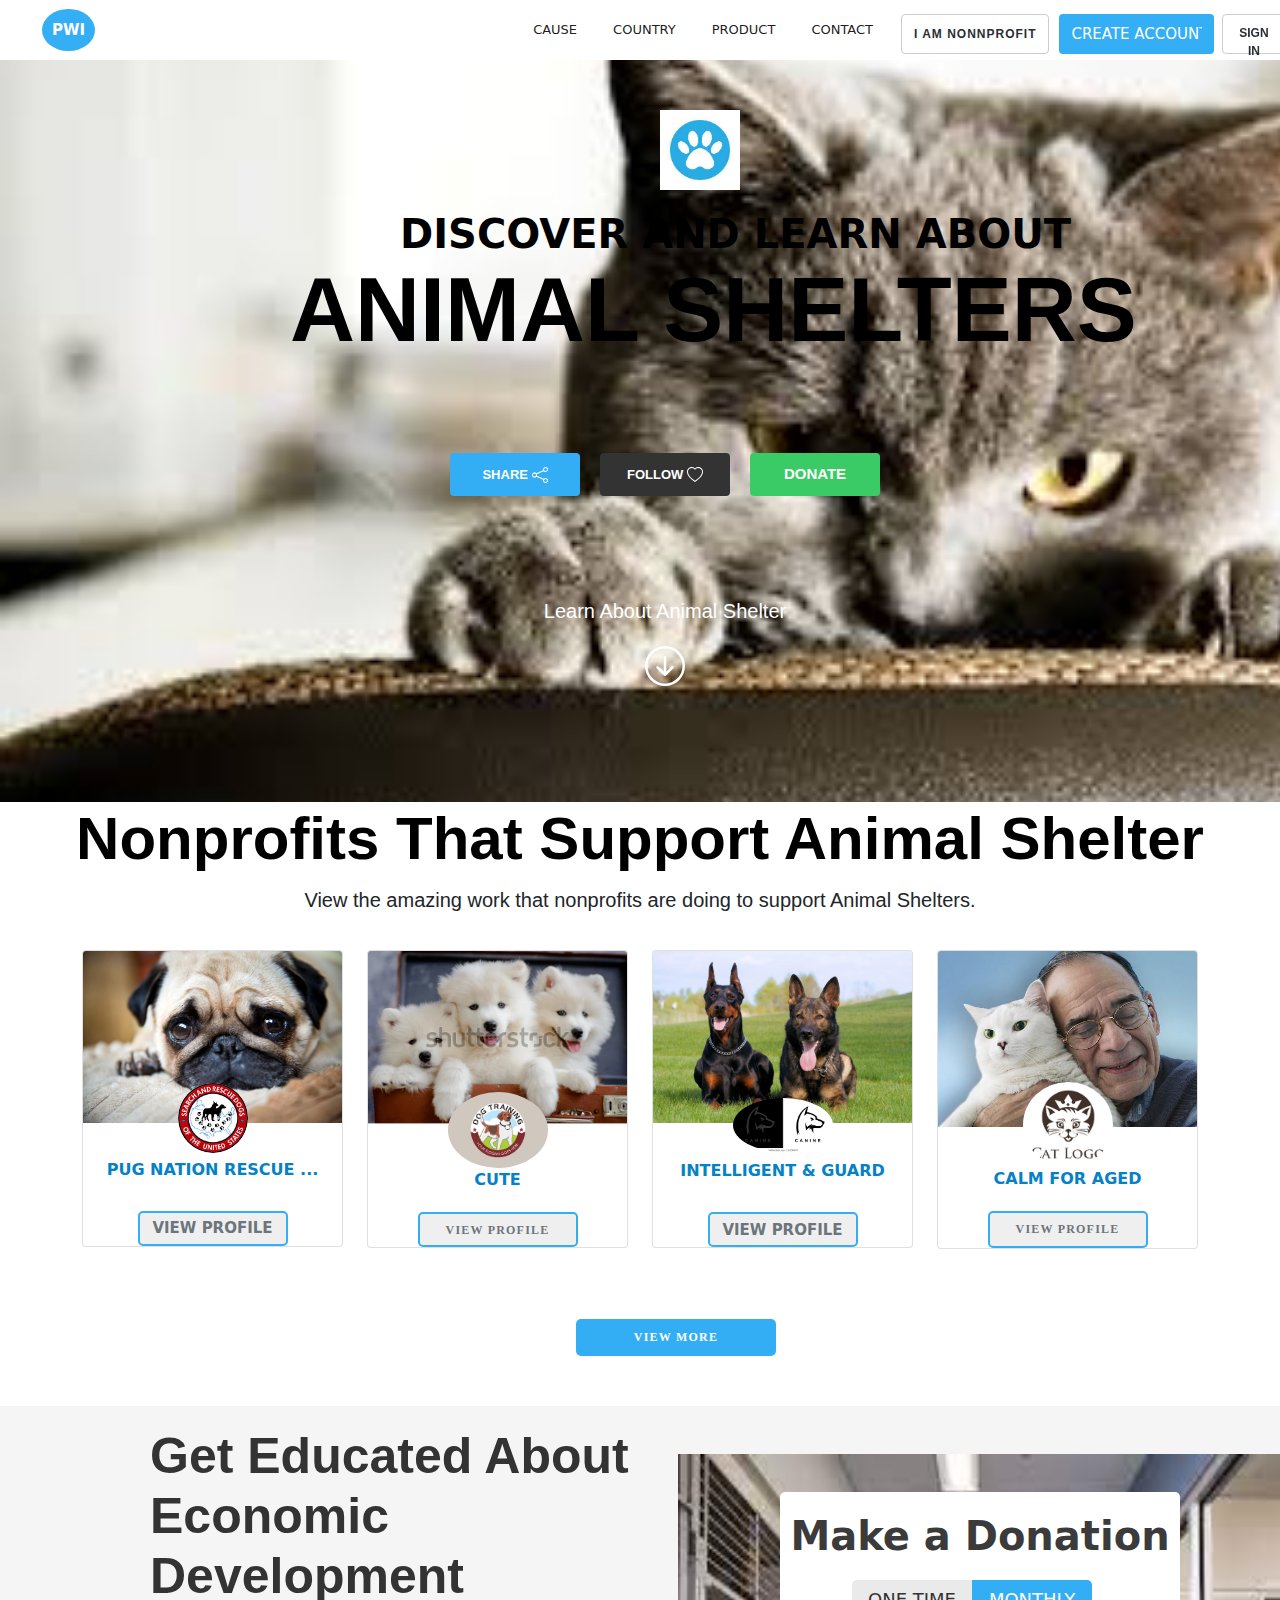
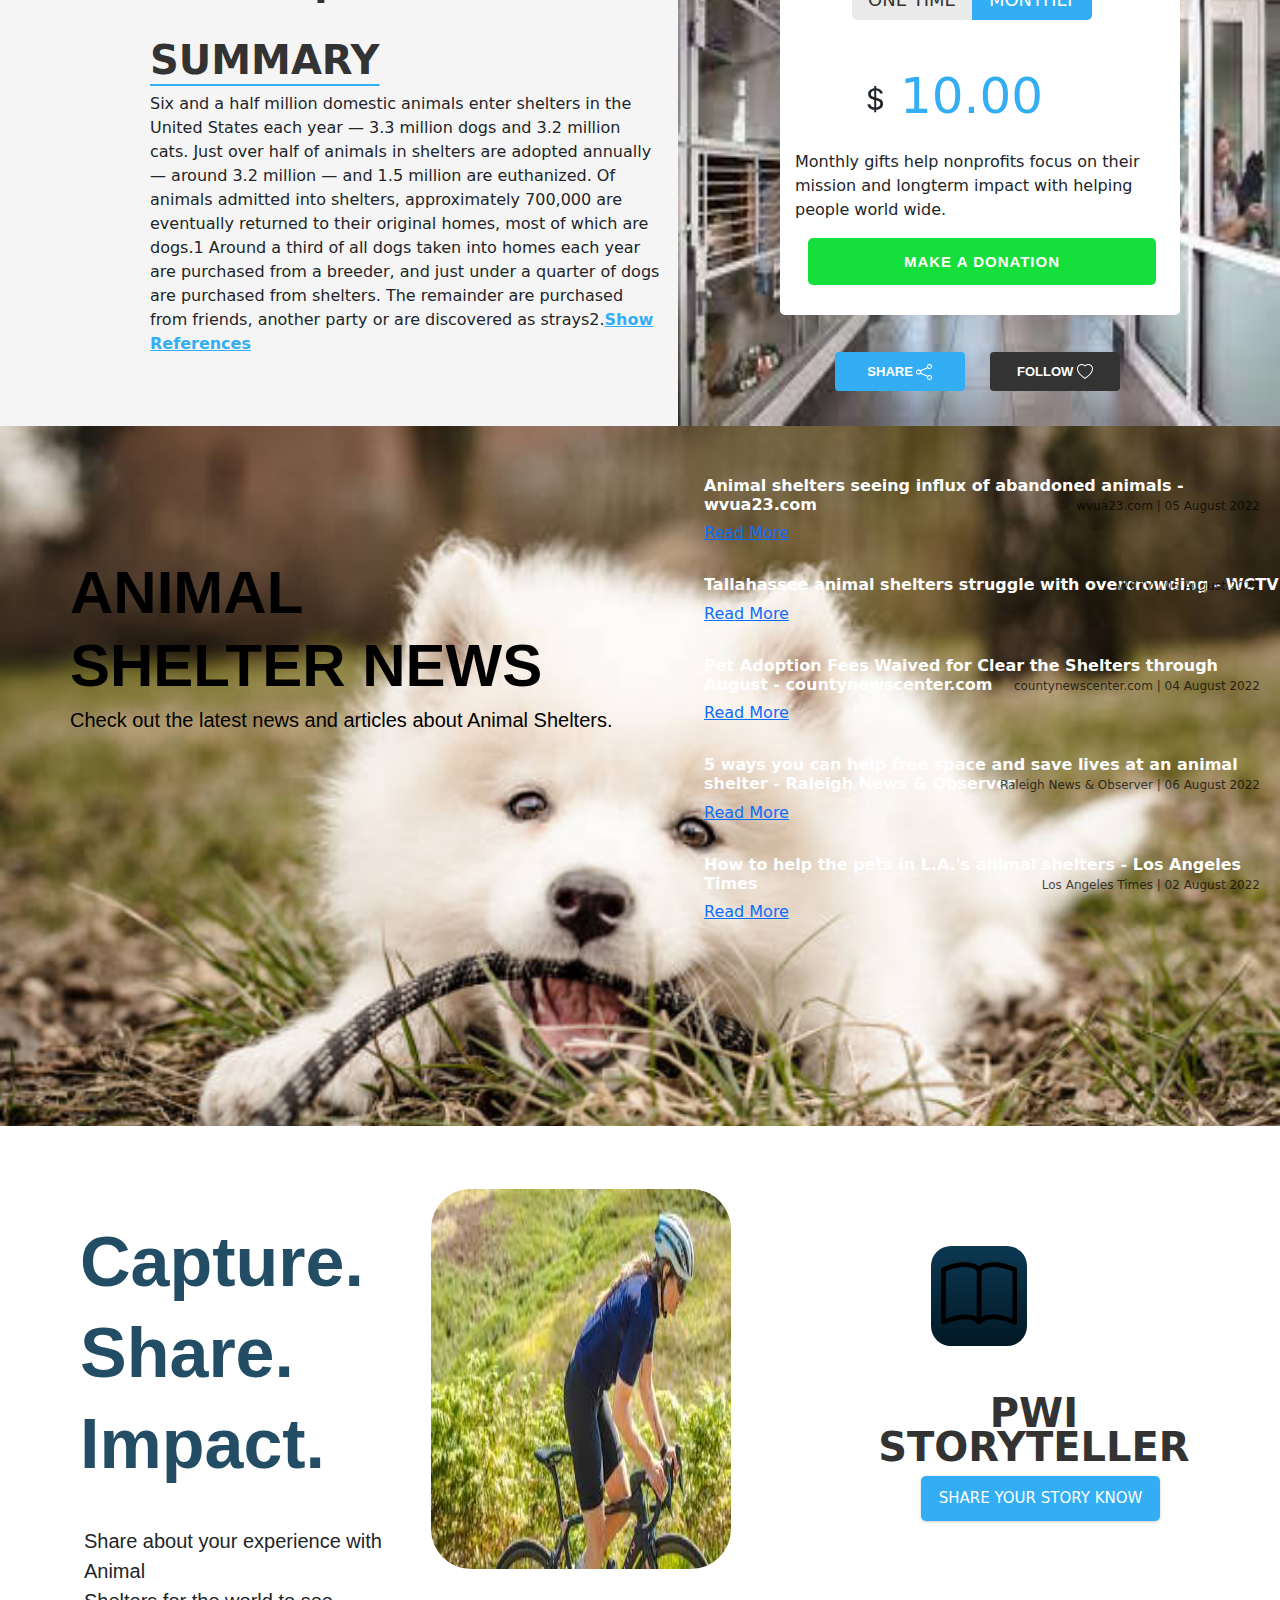
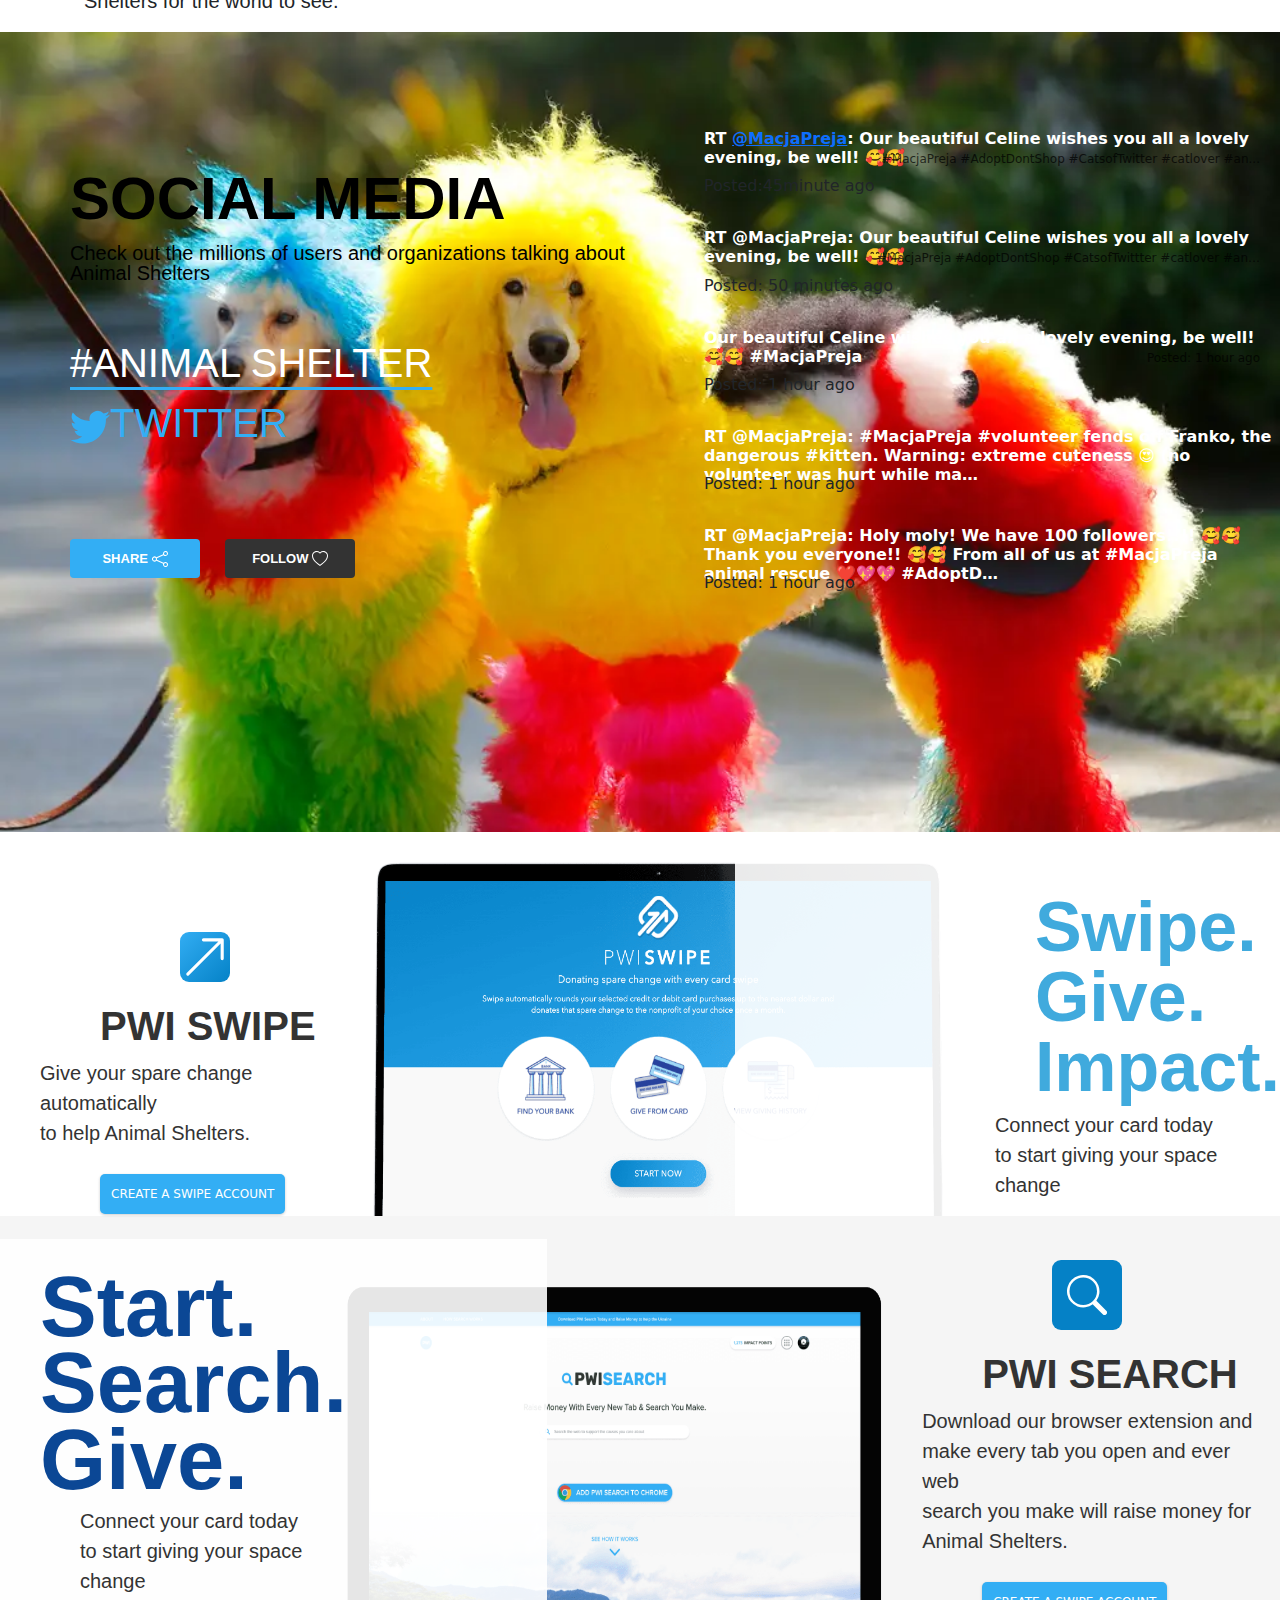
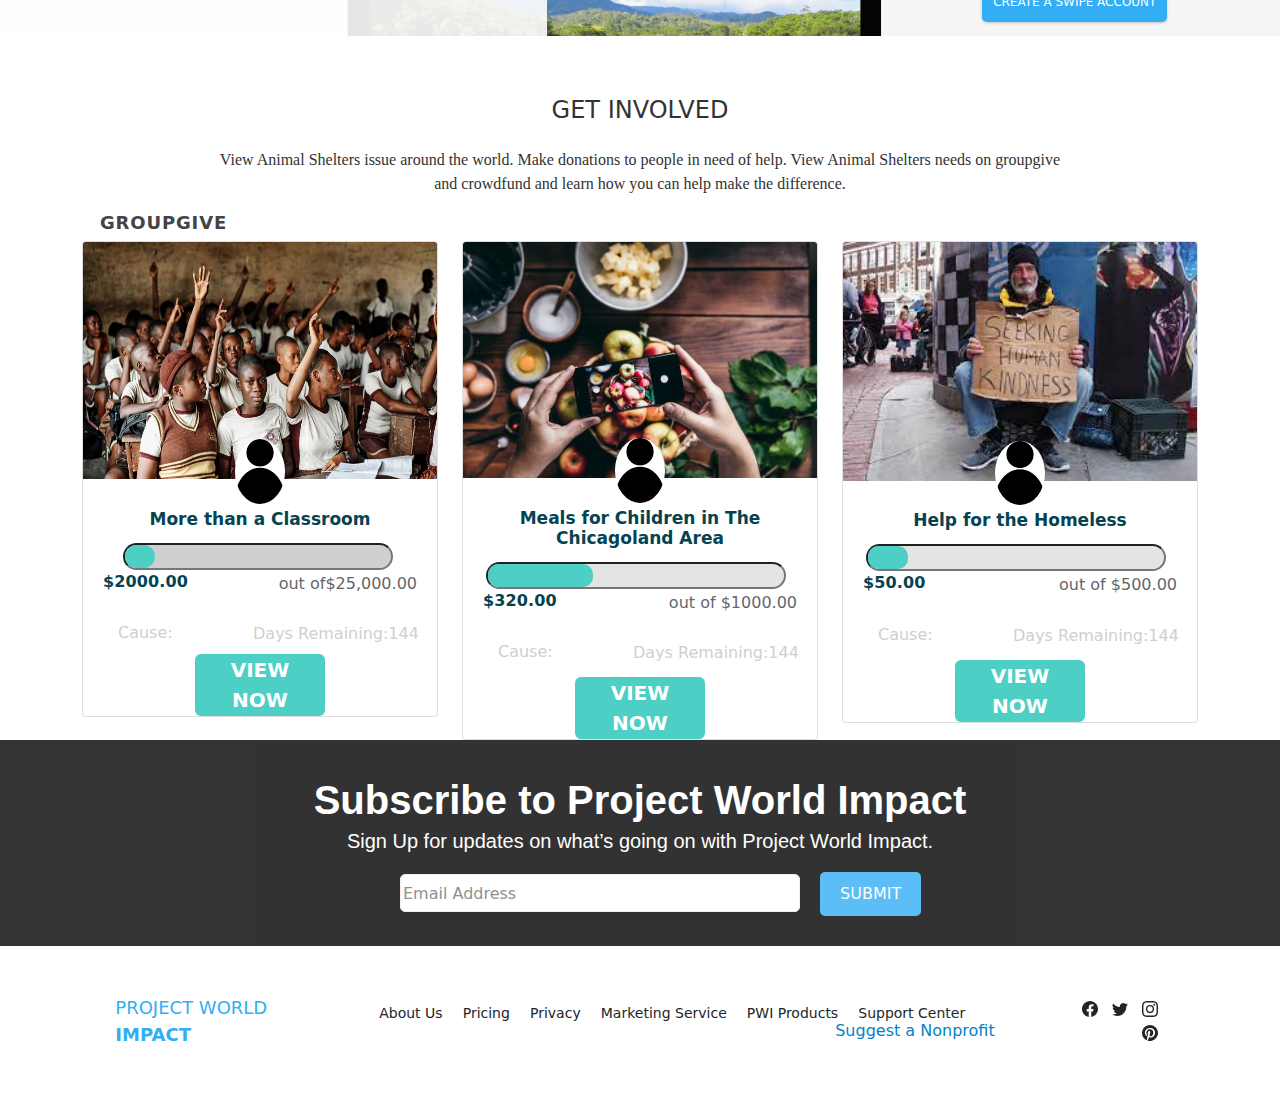
==== index.html @ 7861cdf8 "add Pet Category" ====
<!DOCTYPE html>
<html lan```````````````````````````````````````````````````````````````````````````````````````````g="en">

<head>
  <meta charset="UTF-8">
  <meta http-equiv="X-UA-Compatible" content="IE=edge">
  <meta name="viewport" content="width=device-width, initial-scale=1.0">
  <title>Animal-Shelter</title>
  <script src="js/bootstrap.bundle.js"></script>
  <link rel="stylesheet" href="css/bootstrap.css">
  <link rel="stylesheet" href="css/styles.css">
  <!-- <link rel="stylesheet" href="path/to/font-awesome/css/font-awesome.min.css"> -->
  <link rel="icon" href="">
</head>

<body>
  <nav class="navbar navbar-expand-lg navbar-light bg-white" id="f">
    <div class="container-fluid">
      <a class="navbar-brand" href="./index.html" id="a">PWI</a>
      <button class="navbar-toggler" type="button" data-bs-toggle="collapse" data-bs-target="#navbarSupportedContent"
        aria-controls="navbarSupportedContent" aria-expanded="false" aria-label="Toggle navigation">
        <span class="navbar-toggler-icon"></span>
      </button>
      <div class="collapse navbar-collapse" id="navbarSupportedContent">
        <ul class="navbar-nav me-auto mb-2 mb-lg-0" id="e">
          <li class="nav-item">
            <a class="nav-link active" aria-current="page" href="#">CAUSE</a>
          </li>
          <li class="nav-item">
            <a class="nav-link active" href="#">COUNTRY</a>
          </li>
          <li class="nav-item">
            <a class="nav-link active" href="shelter.html">
              PRODUCT
            </a>
          </li>
          <li class="nav-item">
            <a class="nav-link active">CONTACT</a>
          </li>

        </ul>
        <form class="d-flex">
          <button id="b">I AM NONNPROFIT</button>
          <input class="form-control me-2" type="text" disabled value="CREATE ACCOUNT" aria-label="Search" id="c">
          <button id="d">SIGN IN</button> <button type="button" class="btn btn-dark" id="se">
            <svg xmlns="http://www.w3.org/2000/svg" width="16" height="16" fill="currentColor" class="bi bi-search"
              viewBox="0 0 16 16">
              <path
                d="M11.742 10.344a6.5 6.5 0 1 0-1.397 1.398h-.001c.03.04.062.078.098.115l3.85 3.85a1 1 0 0 0 1.415-1.414l-3.85-3.85a1.007 1.007 0 0 0-.115-.1zM12 6.5a5.5 5.5 0 1 1-11 0 5.5 5.5 0 0 1 11 0z" />
            </svg>
          </button>
        </form>
      </div>
    </div>
  </nav>
  <img src="./img/paw.jpg" alt="" class="g">
  <h4 class="h">DISCOVER AND LEARN ABOUT</h4>
  <h2 class="i">ANIMAL SHELTERS</h2>
  <div class="m">
    <button class="j">SHARE <svg xmlns="http://www.w3.org/2000/svg" width="16" height="16" fill="currentColor"
        class="bi bi-share" viewBox="0 0 16 16">
        <path
          d="M13.5 1a1.5 1.5 0 1 0 0 3 1.5 1.5 0 0 0 0-3zM11 2.5a2.5 2.5 0 1 1 .603 1.628l-6.718 3.12a2.499 2.499 0 0 1 0 1.504l6.718 3.12a2.5 2.5 0 1 1-.488.876l-6.718-3.12a2.5 2.5 0 1 1 0-3.256l6.718-3.12A2.5 2.5 0 0 1 11 2.5zm-8.5 4a1.5 1.5 0 1 0 0 3 1.5 1.5 0 0 0 0-3zm11 5.5a1.5 1.5 0 1 0 0 3 1.5 1.5 0 0 0 0-3z" />
      </svg></button>
    <button class="k">FOLLOW <svg xmlns="http://www.w3.org/2000/svg" width="16" height="16" fill="currentColor"
        class="bi bi-heart" viewBox="0 0 16 16">
        <path
          d="m8 2.748-.717-.737C5.6.281 2.514.878 1.4 3.053c-.523 1.023-.641 2.5.314 4.385.92 1.815 2.834 3.989 6.286 6.357 3.452-2.368 5.365-4.542 6.286-6.357.955-1.886.838-3.362.314-4.385C13.486.878 10.4.28 8.717 2.01L8 2.748zM8 15C-7.333 4.868 3.279-3.04 7.824 1.143c.06.055.119.112.176.171a3.12 3.12 0 0 1 .176-.17C12.72-3.042 23.333 4.867 8 15z" />
      </svg></button>
    <button id="l">DONATE</button>
  </div>
  <p id="n">Learn About Animal Shelter <br>
    <svg xmlns="http://www.w3.org/2000/svg" width="16" height="16" fill="currentColor" class="bi bi-arrow-down-circle"
      viewBox="0 0 16 16" id="o">
      <path fill-rule="evenodd"
        d="M1 8a7 7 0 1 0 14 0A7 7 0 0 0 1 8zm15 0A8 8 0 1 1 0 8a8 8 0 0 1 16 0zM8.5 4.5a.5.5 0 0 0-1 0v5.793L5.354 8.146a.5.5 0 1 0-.708.708l3 3a.5.5 0 0 0 .708 0l3-3a.5.5 0 0 0-.708-.708L8.5 10.293V4.5z" />
    </svg>
  </p>
  <div class="p">
    <h4 id="q">Nonprofits That Support Animal Shelter</h4>
    <p id="r">View the amazing work that nonprofits are doing to support Animal Shelters.</p>
    <div class="container">
      <div class="row">
        <div class="col-3">
          <div class="card">
            <img src="./img/cute-pug-dog.jpg" alt="" class="card-img-top">
            <img src="./img/search-rescue.jpg" alt="" class="dog">
            <p class="card-title" id="t">PUG NATION RESCUE ...</p>
            <button type="submit" id="s" class="text-muted">VIEW PROFILE</button>
          </div>
        </div>
        <div class="col-3">
          <div class="card">
            <img src="./img/samo.webp" alt="" class="card-img-top">
            <img src="./img/training.png" alt="" class="doge">
            <p class="card-title" id="u">CUTE</p>
            <button type="submit" id="v" class="text-muted">VIEW PROFILE</button>
          </div>
        </div>
        <div class="col-3">
          <div class="card">
            <img src="./img/guard.jpg" alt="" class="card-img-top">
            <img src="./img/dog.png" alt="" class="do">
            <p class="card-title" id="w">INTELLIGENT & GUARD</p>
            <button type="submit" id="x" class="text-muted">VIEW PROFILE</button>
          </div>
        </div>
        <div class="col-3">
          <div class="card">
            <img src="./img/old-people.jpg" alt="" class="card-img-top">
            <img src="./img/catt.png" alt="" class="dogee">
            <p class="card-title" id="y">CALM FOR AGED</p>
            <button type="submit" class="text-muted" id="z">VIEW PROFILE</button>
          </div>
        </div>
      </div>
    </div>
    <button id="ab">VIEW MORE</button>
  </div>
  </div>
  <div class="ac">
    <h2 class="ad">Get Educated About Economic <br> Development</h2>
    <h4 class="ae">SUMMARY</h4>
    <p class="af">Six and a half million domestic animals enter shelters in the United States each year — 3.3 million
      dogs and 3.2 million cats. Just over half of animals in shelters are adopted annually — around 3.2 million — and
      1.5 million are euthanized. Of animals admitted into shelters, approximately 700,000 are eventually returned to
      their original homes, most of which are dogs.1 Around a third of all dogs taken into homes each year are purchased
      from a breeder, and just under a quarter of dogs are purchased from shelters. The remainder are purchased from
      friends, another party or are discovered as strays2.<a href="" class="ag">Show References</a></p>
    <div class="ah">
      <img src="./img/pwi-p.jpg" alt="" id="aha">
      <div class="ai">
        <h4 class="aj">Make a Donation</h4>
        <button type="submit" class="ak">ONE TIME</button>
        <button type="submit" class="al">MONTHLY</button><br><br>
        <svg xmlns="http://www.w3.org/2000/svg" width="16" height="16" fill="currentColor" class="bi bi-currency-dollar"
          viewBox="0 0 16 16" id="am">
          <path
            d="M4 10.781c.148 1.667 1.513 2.85 3.591 3.003V15h1.043v-1.216c2.27-.179 3.678-1.438 3.678-3.3 0-1.59-.947-2.51-2.956-3.028l-.722-.187V3.467c1.122.11 1.879.714 2.07 1.616h1.47c-.166-1.6-1.54-2.748-3.54-2.875V1H7.591v1.233c-1.939.23-3.27 1.472-3.27 3.156 0 1.454.966 2.483 2.661 2.917l.61.162v4.031c-1.149-.17-1.94-.8-2.131-1.718H4zm3.391-3.836c-1.043-.263-1.6-.825-1.6-1.616 0-.944.704-1.641 1.8-1.828v3.495l-.2-.05zm1.591 1.872c1.287.323 1.852.859 1.852 1.769 0 1.097-.826 1.828-2.2 1.939V8.73l.348.086z" />
        </svg>
        <p class="am">10.00</p>
        <p class="an">Monthly gifts help nonprofits focus on their mission and longterm impact with helping people world
          wide.</p>
        <button type="submit" class="ao">MAKE A DONATION</button>
      </div>
    </div>
    <div id="j">
      <button class="j">SHARE <svg xmlns="http://www.w3.org/2000/svg" width="16" height="16" fill="currentColor"
          class="bi bi-share" viewBox="0 0 16 16">
          <path
            d="M13.5 1a1.5 1.5 0 1 0 0 3 1.5 1.5 0 0 0 0-3zM11 2.5a2.5 2.5 0 1 1 .603 1.628l-6.718 3.12a2.499 2.499 0 0 1 0 1.504l6.718 3.12a2.5 2.5 0 1 1-.488.876l-6.718-3.12a2.5 2.5 0 1 1 0-3.256l6.718-3.12A2.5 2.5 0 0 1 11 2.5zm-8.5 4a1.5 1.5 0 1 0 0 3 1.5 1.5 0 0 0 0-3zm11 5.5a1.5 1.5 0 1 0 0 3 1.5 1.5 0 0 0 0-3z" />
        </svg></button>
      <button class="k">FOLLOW <svg xmlns="http://www.w3.org/2000/svg" width="16" height="16" fill="currentColor"
          class="bi bi-heart" viewBox="0 0 16 16">
          <path
            d="m8 2.748-.717-.737C5.6.281 2.514.878 1.4 3.053c-.523 1.023-.641 2.5.314 4.385.92 1.815 2.834 3.989 6.286 6.357 3.452-2.368 5.365-4.542 6.286-6.357.955-1.886.838-3.362.314-4.385C13.486.878 10.4.28 8.717 2.01L8 2.748zM8 15C-7.333 4.868 3.279-3.04 7.824 1.143c.06.055.119.112.176.171a3.12 3.12 0 0 1 .176-.17C12.72-3.042 23.333 4.867 8 15z" />
        </svg></button>
    </div>
  </div>
  <div class="ap">
    <h4 class="aq">Animal Shelter News</h4>
    <p class="ar">Check out the latest news and articles about Animal Shelters.</p>
    <div class="apqs">
      <h3 class="as">Animal shelters seeing influx of abandoned animals - wvua23.com</h3>
      <h6 class="at">wvua23.com | 05 August 2022</h6>
      <a href="">Read More</a>
      <h3 class="as">Tallahassee animal shelters struggle with overcrowding - WCTV</h3>
      <h6 class="at">WCTV | 05 August 2022</h6>
      <a href="">Read More</a>
      <h3 class="as">Pet Adoption Fees Waived for Clear the Shelters through August - countynewscenter.com</h3>
      <h6 class="at">countynewscenter.com | 04 August 2022</h6>
      <a href="">Read More</a>
      <h3 class="as">5 ways you can help free space and save lives at an animal shelter - Raleigh News & Observer</h3>
      <h6 class="at">Raleigh News & Observer | 06 August 2022</h6>
      <a href="">Read More</a>
      <h3 class="as">How to help the pets in L.A.'s animal shelters - Los Angeles Times</h3>
      <h6 class="at">Los Angeles Times | 02 August 2022</h6>
      <a href="" id="sl">Read More</a>
    </div>
  </div>
  <div class="au">
    <h2 class="av"><br> Capture. <br> Share. <br>Impact.</h2>
    <p class="az">Share about your experience with Animal <br> Shelters for the world to see.</p>
    <img src="./img/story.jpg" alt="" class="aw"><br>
    <svg xmlns="http://www.w3.org/2000/svg" width="100px" height="100px" fill="currentColor" class="bi bi-book"
      viewBox="0 0 16 16" aria-colcount="" id="ax">
      <path
        d="M1 2.828c.885-.37 2.154-.769 3.388-.893 1.33-.134 2.458.063 3.112.752v9.746c-.935-.53-2.12-.603-3.213-.493-1.18.12-2.37.461-3.287.811V2.828zm7.5-.141c.654-.689 1.782-.886 3.112-.752 1.234.124 2.503.523 3.388.893v9.923c-.918-.35-2.107-.692-3.287-.81-1.094-.111-2.278-.039-3.213.492V2.687zM8 1.783C7.015.936 5.587.81 4.287.94c-1.514.153-3.042.672-3.994 1.105A.5.5 0 0 0 0 2.5v11a.5.5 0 0 0 .707.455c.882-.4 2.303-.881 3.68-1.02 1.409-.142 2.59.087 3.223.877a.5.5 0 0 0 .78 0c.633-.79 1.814-1.019 3.222-.877 1.378.139 2.8.62 3.681 1.02A.5.5 0 0 0 16 13.5v-11a.5.5 0 0 0-.293-.455c-.952-.433-2.48-.952-3.994-1.105C10.413.809 8.985.936 8 1.783z" />
    </svg>
    <p class="ay"> PWI STORYTELLER</p>
    <button type="submit" id="az">SHARE YOUR STORY KNOW</button>
  </div>
  <div class="ba">
    <h4 class="aq">Social Media</h4>
    <p class="ar">Check out the millions of users and organizations talking about <br> Animal Shelters</p>
    <p class="bb">#ANIMAL SHELTER</p><br>
    <p class="bc"><svg xmlns="http://www.w3.org/2000/svg" width="16" height="16" fill="currentColor"
        class="bi bi-twitter" viewBox="0 0 16 16" id="bd">
        <path
          d="M5.026 15c6.038 0 9.341-5.003 9.341-9.334 0-.14 0-.282-.006-.422A6.685 6.685 0 0 0 16 3.542a6.658 6.658 0 0 1-1.889.518 3.301 3.301 0 0 0 1.447-1.817 6.533 6.533 0 0 1-2.087.793A3.286 3.286 0 0 0 7.875 6.03a9.325 9.325 0 0 1-6.767-3.429 3.289 3.289 0 0 0 1.018 4.382A3.323 3.323 0 0 1 .64 6.575v.045a3.288 3.288 0 0 0 2.632 3.218 3.203 3.203 0 0 1-.865.115 3.23 3.23 0 0 1-.614-.057 3.283 3.283 0 0 0 3.067 2.277A6.588 6.588 0 0 1 .78 13.58a6.32 6.32 0 0 1-.78-.045A9.344 9.344 0 0 0 5.026 15z" />
      </svg>TWITTER</p>
    <div id="ja">
      <button class="j">SHARE <svg xmlns="http://www.w3.org/2000/svg" width="16" height="16" fill="currentColor"
          class="bi bi-share" viewBox="0 0 16 16">
          <path
            d="M13.5 1a1.5 1.5 0 1 0 0 3 1.5 1.5 0 0 0 0-3zM11 2.5a2.5 2.5 0 1 1 .603 1.628l-6.718 3.12a2.499 2.499 0 0 1 0 1.504l6.718 3.12a2.5 2.5 0 1 1-.488.876l-6.718-3.12a2.5 2.5 0 1 1 0-3.256l6.718-3.12A2.5 2.5 0 0 1 11 2.5zm-8.5 4a1.5 1.5 0 1 0 0 3 1.5 1.5 0 0 0 0-3zm11 5.5a1.5 1.5 0 1 0 0 3 1.5 1.5 0 0 0 0-3z" />
        </svg></button>
      <button class="k">FOLLOW <svg xmlns="http://www.w3.org/2000/svg" width="16" height="16" fill="currentColor"
          class="bi bi-heart" viewBox="0 0 16 16">
          <path
            d="m8 2.748-.717-.737C5.6.281 2.514.878 1.4 3.053c-.523 1.023-.641 2.5.314 4.385.92 1.815 2.834 3.989 6.286 6.357 3.452-2.368 5.365-4.542 6.286-6.357.955-1.886.838-3.362.314-4.385C13.486.878 10.4.28 8.717 2.01L8 2.748zM8 15C-7.333 4.868 3.279-3.04 7.824 1.143c.06.055.119.112.176.171a3.12 3.12 0 0 1 .176-.17C12.72-3.042 23.333 4.867 8 15z" />
        </svg></button>
    </div>
    <div class="apqs">
      <h3 class="be">RT <a href=""> @MacjaPreja</a>: Our beautiful Celine wishes you all a lovely evening, be well! 🥰🥰
      </h3>
      <h6 class="at">#MacjaPreja #AdoptDontShop #CatsofTwitter #catlover #an...</h6>
      <p>Posted:45minute ago</p>
      <h3 class="as">RT @MacjaPreja: Our beautiful Celine wishes you all a lovely evening, be well! 🥰🥰</h3>
      <h6 class="at">#MacjaPreja #AdoptDontShop #CatsofTwittter #catlover #an…</h6>
      <p>Posted: 50 minutes ago</p>
      <h3 class="as">Our beautiful Celine wishes you all a lovely evening, be well! 🥰🥰 #MacjaPreja</h3>
      <h6 class="at">Posted: 1 hour ago</h6>
      <p>Posted: 1 hour ago</p>
      <h3 class="as">RT @MacjaPreja: #MacjaPreja #volunteer fends off Franko, the dangerous #kitten. Warning: extreme
        cuteness 😍 (no volunteer was hurt while ma…</h3>
      <h6 class="at"></h6>
      <p>Posted: 1 hour ago</p>
      <h3 class="as">RT @MacjaPreja: Holy moly! We have 100 followers!!!! 🥰🥰 Thank you everyone!! 🥰🥰 From all of us
        at #MacjaPreja animal rescue ❤️💖💖 #AdoptD…</h3>
      <h6 class="at"></h6>
      <p>Posted: 1 hour ago
      </p>
    </div>
  </div>
  <div class="bf">
    <div class="bg">
      <svg xmlns="http://www.w3.org/2000/svg" width="16" height="16" fill="currentColor" class="bi bi-arrow-up-right"
        viewBox="0 0 16 16" id="bi">
        <path fill-rule="evenodd"
          d="M14 2.5a.5.5 0 0 0-.5-.5h-6a.5.5 0 0 0 0 1h4.793L2.146 13.146a.5.5 0 0 0 .708.708L13 3.707V8.5a.5.5 0 0 0 1 0v-6z" />
      </svg>
      <h2 class="bj">PWI SWIPE</h2>
      <p class="bk">Give your spare change automatically <br> to help Animal Shelters.</p>
      <button type="submit" class="bl">create a swipe account</button>
    </div>
    <img src="./img/Mask_Group_9.png" alt="" width="600px">
    <div class="bm">
      <h2 class="bn">Swipe. <br> Give. <br> Impact.</h2>
      <p class="bk">Connect your card today <br>to start giving your space <br>change</p>
    </div>
  </div>
  <div class="se">
    <div class="sea">
      <h2>Start.<br>Search. <br>Give.</h2>
      <p class="bk">Connect your card today <br>to start giving your space <br>change</p>
    </div>
     <img src="./img/pwi-search.png" alt="" width="535px" height="350px">
    <div class="sear">
      <svg xmlns="http://www.w3.org/2000/svg" width="16" height="16" fill="currentColor" class="bi bi-search" viewBox="0 0 16 16" id="searc">
        <path d="M11.742 10.344a6.5 6.5 0 1 0-1.397 1.398h-.001c.03.04.062.078.098.115l3.85 3.85a1 1 0 0 0 1.415-1.414l-3.85-3.85a1.007 1.007 0 0 0-.115-.1zM12 6.5a5.5 5.5 0 1 1-11 0 5.5 5.5 0 0 1 11 0z"/>
      </svg>
      <h2 class="bj">PWI SEARCH</h2>
      <p class="bk">Download our browser extension and <br>make every tab you open and ever web <br>
        search you make will raise money for <br>Animal Shelters.</p>
      <button type="submit" class="bl">create a swipe account</button>
    </div>
  </div>
  <div id="bo">
    <h4 class="bo">get involved</h4>
    <p class="bp">View Animal Shelters issue around the world. Make donations to people in need of help. View Animal
      Shelters needs on groupgive <br> and crowdfund and learn how you can help make the difference.</p>
    <h4 class="br">groupgive</h4>
  <div class="container">
    <div class="row">
      <div class="col-4">
        <div class="card">
          <img src="./img/group.webp" alt="" class="card-img-top" id="gr">
          <img src="./img/personi.png" alt="" class="dogm" id="mrdog">
          <p class="bs">More than a Classroom</p>
          <button id="bt"></button><input type="text" id="bu">
          <span class="dollar">$2000.00</span>
          <h6>out of$25,000.00</h6>
          <span class="days">Cause: </span> <span class="remain"> Days Remaining:144</span>
          <br><br>
          <button type="submit" class="view" id="vi">VIEW NOW</button>
        </div>
      </div>
      <div class="col-4">
        <div class="card">
          <img src="./img/meal.jpg" alt="" class="card-img-top">
          <img src="./img/personi.png" alt="" class="dogm">
          <p class="bs">Meals for Children in The Chicagoland Area</p>
          <button id="more"></button><input type="text" class="meals">
          <span class="dollar">$320.00</span>
          <h6>out of $1000.00</h6>
          <span class="days">Cause: </span> <span class="remain"> Days Remaining:144</span>
          <button type="submit" classviewv class="view">VIEW NOW</button>
        </div>
      </div>
      <div class="col-4">
        <div class="card">
          <img src="./img/home.jpg" alt="" class="card-img-top">
          <img src="./img/personi.png" alt="" class="dogm">
          <p class="bs">Help for the Homeless</p>
          <button id="home"></button><input type="text" class="meals">
          <span class="dollar">$50.00</span>
          <h6>out of $500.00</h6>
          <span class="days">Cause: </span> <span class="remain"> Days Remaining:144</span>
          <button type="submit" class="view">VIEW NOW</button>
        </div>
      </div>
    </div>
  </div>
  <div class="ca">
    <p class="cb">Subscribe to Project World Impact</p>
    <p class="cd">Sign Up for updates on what’s going on with Project World Impact.</p>
    <input type="text" placeholder="Email Address" id="ce"> <button class="cf"> submit</button>
  </div>
  <div class="cj">
    <div class="cg">
      <span class="ch">project world</span><br>
      <span class="ci">impact</span>
    </div>
    <ul>
      <li>About Us</li>
      <li>Pricing</li>
      <li>Privacy</li>
      <li>Marketing Service</li>
      <li>PWI Products</li>
      <li>Support Center</li>
    </ul>
    <p class="blu"> Suggest a Nonprofit</p>
    <div class="ic">
      <svg xmlns="http://www.w3.org/2000/svg" width="16" height="16" fill="currentColor" class="bi bi-facebook"
        viewBox="0 0 16 16">
        <path
          d="M16 8.049c0-4.446-3.582-8.05-8-8.05C3.58 0-.002 3.603-.002 8.05c0 4.017 2.926 7.347 6.75 7.951v-5.625h-2.03V8.05H6.75V6.275c0-2.017 1.195-3.131 3.022-3.131.876 0 1.791.157 1.791.157v1.98h-1.009c-.993 0-1.303.621-1.303 1.258v1.51h2.218l-.354 2.326H9.25V16c3.824-.604 6.75-3.934 6.75-7.951z" />
      </svg><svg xmlns="http://www.w3.org/2000/svg" width="16" height="16" fill="currentColor" class="bi bi-twitter"
        viewBox="0 0 16 16">
        <path
          d="M5.026 15c6.038 0 9.341-5.003 9.341-9.334 0-.14 0-.282-.006-.422A6.685 6.685 0 0 0 16 3.542a6.658 6.658 0 0 1-1.889.518 3.301 3.301 0 0 0 1.447-1.817 6.533 6.533 0 0 1-2.087.793A3.286 3.286 0 0 0 7.875 6.03a9.325 9.325 0 0 1-6.767-3.429 3.289 3.289 0 0 0 1.018 4.382A3.323 3.323 0 0 1 .64 6.575v.045a3.288 3.288 0 0 0 2.632 3.218 3.203 3.203 0 0 1-.865.115 3.23 3.23 0 0 1-.614-.057 3.283 3.283 0 0 0 3.067 2.277A6.588 6.588 0 0 1 .78 13.58a6.32 6.32 0 0 1-.78-.045A9.344 9.344 0 0 0 5.026 15z" />
      </svg><svg xmlns="http://www.w3.org/2000/svg" width="16" height="16" fill="currentColor" class="bi bi-instagram"
        viewBox="0 0 16 16">
        <path
          d="M8 0C5.829 0 5.556.01 4.703.048 3.85.088 3.269.222 2.76.42a3.917 3.917 0 0 0-1.417.923A3.927 3.927 0 0 0 .42 2.76C.222 3.268.087 3.85.048 4.7.01 5.555 0 5.827 0 8.001c0 2.172.01 2.444.048 3.297.04.852.174 1.433.372 1.942.205.526.478.972.923 1.417.444.445.89.719 1.416.923.51.198 1.09.333 1.942.372C5.555 15.99 5.827 16 8 16s2.444-.01 3.298-.048c.851-.04 1.434-.174 1.943-.372a3.916 3.916 0 0 0 1.416-.923c.445-.445.718-.891.923-1.417.197-.509.332-1.09.372-1.942C15.99 10.445 16 10.173 16 8s-.01-2.445-.048-3.299c-.04-.851-.175-1.433-.372-1.941a3.926 3.926 0 0 0-.923-1.417A3.911 3.911 0 0 0 13.24.42c-.51-.198-1.092-.333-1.943-.372C10.443.01 10.172 0 7.998 0h.003zm-.717 1.442h.718c2.136 0 2.389.007 3.232.046.78.035 1.204.166 1.486.275.373.145.64.319.92.599.28.28.453.546.598.92.11.281.24.705.275 1.485.039.843.047 1.096.047 3.231s-.008 2.389-.047 3.232c-.035.78-.166 1.203-.275 1.485a2.47 2.47 0 0 1-.599.919c-.28.28-.546.453-.92.598-.28.11-.704.24-1.485.276-.843.038-1.096.047-3.232.047s-2.39-.009-3.233-.047c-.78-.036-1.203-.166-1.485-.276a2.478 2.478 0 0 1-.92-.598 2.48 2.48 0 0 1-.6-.92c-.109-.281-.24-.705-.275-1.485-.038-.843-.046-1.096-.046-3.233 0-2.136.008-2.388.046-3.231.036-.78.166-1.204.276-1.486.145-.373.319-.64.599-.92.28-.28.546-.453.92-.598.282-.11.705-.24 1.485-.276.738-.034 1.024-.044 2.515-.045v.002zm4.988 1.328a.96.96 0 1 0 0 1.92.96.96 0 0 0 0-1.92zm-4.27 1.122a4.109 4.109 0 1 0 0 8.217 4.109 4.109 0 0 0 0-8.217zm0 1.441a2.667 2.667 0 1 1 0 5.334 2.667 2.667 0 0 1 0-5.334z" />
      </svg><br><svg xmlns="http://www.w3.org/2000/svg" width="16" height="16" fill="currentColor"
        class="bi bi-pinterest" viewBox="0 0 16 16">
        <path
          d="M8 0a8 8 0 0 0-2.915 15.452c-.07-.633-.134-1.606.027-2.297.146-.625.938-3.977.938-3.977s-.239-.479-.239-1.187c0-1.113.645-1.943 1.448-1.943.682 0 1.012.512 1.012 1.127 0 .686-.437 1.712-.663 2.663-.188.796.4 1.446 1.185 1.446 1.422 0 2.515-1.5 2.515-3.664 0-1.915-1.377-3.254-3.342-3.254-2.276 0-3.612 1.707-3.612 3.471 0 .688.265 1.425.595 1.826a.24.24 0 0 1 .056.23c-.061.252-.196.796-.222.907-.035.146-.116.177-.268.107-1-.465-1.624-1.926-1.624-3.1 0-2.523 1.834-4.84 5.286-4.84 2.775 0 4.932 1.977 4.932 4.62 0 2.757-1.739 4.976-4.151 4.976-.811 0-1.573-.421-1.834-.919l-.498 1.902c-.181.695-.669 1.566-.995 2.097A8 8 0 1 0 8 0z" />
      </svg>
    </div>
  </div>
  </div>
</body>

</html>
---- css/styles.css ----
body {
    background-image: url(../img/bgi.jpg);
    background-repeat: no-repeat;
    background-size: cover;
    background-attachment: fixed;
}

#a {
    background-color: hsl(202, 90%, 58%);
    border-radius: 50%;
    padding: 10px;
    color: white;
    margin-right: 350px;
    margin-left: 30px;
    font-size: 15px;
    font-weight: 600;

}

#b {
    width: 160px;
    height: 40px;
    background-color: #fff;
    border-radius: 4px;
    border: 1px solid #ccc;
    box-sizing: border-box;
    color: #292f33;
    padding: 9px 10px;
    font-size: 12px;
    margin-right: 10px;
    font-weight: 700;
    font-family: AvenirNext-DemiBold, sans-serif;
    letter-spacing: 1px;
    margin-top: 7px;
}

#c {
    width: 155px;
    background-color: hsl(202, 90%, 58%);
    font-weight: 400;
    color: white;
    font-size: 15px;
    border: transparent;
    height: 40px;
    margin-top: 7px;
}

#d {
    background-color: #fff;
    border-radius: 4px;
    border: 1px solid #ccc;
    box-sizing: border-box;
    color: #292f33;
    padding: 9px 10px;
    font-size: 12px;
    font-weight: 700;
    font-family: AvenirNext-DemiBold, sans-serif;
    margin-right: 10px;
    height: 40px;
    margin-top: 7px;
}
#se{
    height: 40px;
    margin-top: 7px;
}
#e li {
    font-size: 13px;
    font-weight: 500;
    margin-right: 20px;
}

#f {
    height: 60px;
    position: fixed;
    right: 0px;
    left: 0px;
    top: 0px;
    bottom: 0px;
    z-index: 1;
}

.g {
    height: 80px;
    margin-left: 660px;
    margin-top: 110px;
}

.h {
    font-size: 40px;
    font-weight: 600;
    color: black;
    margin-top: 20px;
    margin-bottom: 30px;
    margin-left: 400px;
}

.i {
    font-size: 90px;
    line-height: 45px;
    color: black;
    font-weight: 700;
    font-family: proxima-nova, sans-serif;
    margin-left: 290px;
    margin-bottom: 120px;
    margin-top: 20px;
}

.j {
    font-size: 13px;
    width: 130px;
    border-radius: 5px;
    padding: 10px 20px;
    font-weight: 600;
    font-family: AvenirNext-Regular, sans-serif;
    color: white;
    background-color: #33aef4;
    border-radius: 4px;
    border: transparent;
}

.k {
    font-size: 13px;
    width: 130px;
    border-radius: 5px;
    padding: 10px 20px;
    font-weight: 600;
    font-family: AvenirNext-Regular, sans-serif;
    color: white;
    background-color: #333;
    border-radius: 4px;
    border: transparent;
    margin-left: 20px;
    margin-right: 20px;
}

#l {
    font-size: 15px;
    width: 130px;
    border-radius: 5px;
    padding: 10px 20px;
    font-weight: 600;
    font-family: AvenirNext-Regular, sans-serif;
    color: white;
    background-color: #3acb66;
    border-radius: 4px;
    border: transparent;
}

.m {
    display: flex;
    justify-content: center;
    margin-left: 50px;
    margin-bottom: 100px;
}

#n {
    font-size: 20px;
    font-weight: 400;
    font-family: proxima-nova, sans-serif;
    text-align: center;
    color: #fff;
    margin-left: 50px;
}

#o {
    margin-top: 20px;
    width: 40px;
    height: 40px;
    margin-bottom: 100px;
}

.p {
    background-color: white;
    background-repeat: no-repeat;
    background-size: cover;
}

#q {
    font-family: proxima-nova, sans-serif;
    font-size: 60px;
    font-weight: 700;
    letter-spacing: normal;
    line-height: 1.22;
    text-align: center;
    margin-top: 10px;
    margin-bottom: 10px;
    color: black;
}

#r {
    font-size: 20px;
    font-weight: 400;
    font-family: proxima-nova, sans-serif;
    margin-bottom: 35px !important;
    text-align: center;
    text-align: center;
    margin-bottom: 30px;
}

#s {
    width: 150px;
    height: 35px;
    border-radius: 5px;
    border: 2px solid hsl(202, 90%, 58%);
    color: blue;
    font-size: 15px;
    font-weight: 700;
    margin-top: 90px;
    margin: auto;
}

#t {
    font-weight: 700;
    font-size: 16px;
    color: #0581c6;
    text-decoration: none;
    text-align: center;
    margin-bottom: 29px;
}

#u {
    font-weight: 700;
    font-size: 16px;
    color: #0581c6;
    text-align: center;
    margin-bottom: 20px;
}

#v {
    color: white;
    font-family: proxima-nova;
    padding: 9px 22px;
    font-size: 12px;
    border: 2px solid #33aef4;
    border-radius: 5px;
    font-weight: 600;
    line-height: normal;
    letter-spacing: 1.2px;
    text-align: center;
    width: 160px;
    height: 35px;
    margin: auto;
}

#w {
    font-weight: 700;
    font-size: 16px;
    color: #0581c6;
    text-align: center;
    margin-bottom: 29px;
}

#x {
    width: 150px;
    height: 35px;
    border-radius: 5px;
    border: 2px solid hsl(202, 90%, 58%);
    color: blue;
    font-size: 15px;
    font-weight: 700;
    margin-top: 90px;
    margin: auto;
}

#y {
    font-weight: 700;
    font-size: 16px;
    color: #0581c6;
    text-align: center;
    margin-bottom: 20px;
}

#z {
    width: 160px;
    margin: auto;
    color: white;
    font-family: proxima-nova;
    padding: 9px 22px;
    font-size: 12px;
    border: 2px solid #33aef4;
    border-radius: 5px;
    font-weight: 600;
    line-height: normal;
    letter-spacing: 1.2px;
    text-align: center;
}

#x:hover,
#z:hover {
    background-color: #33aef4;
    color: white;
}

#v:hover,
#s:hover {
    background-color: #33aef4;
    color: white;
}

#ab {
    width: 200px;
    color: white;
    font-family: proxima-nova;
    padding: 9px 22px;
    font-size: 12px;
    border: 2px solid #33aef4;
    border-radius: 5px;
    font-weight: 600;
    line-height: normal;
    letter-spacing: 1.2px;
    background-color: #33aef4;
    margin-left: 45%;
    margin-top: 70px;
    margin-bottom: 50px;
}

.do {
    width: 100px;
    border-radius: 50%;
    margin: auto;
    margin-top: -25px;
    margin-bottom: 7px;
}

.dog {
    width: 70px;
    border-radius: 50%;
    margin: auto;
    margin-top: -40px;
    margin-bottom: 5px;
}

.doge {
    width: 100px;
    border-radius: 50%;
    margin: auto;
    margin-top: -40px;
}

.dogee {
    width: 90px;
    border-radius: 50%;
    margin: auto;
    margin-top: -45px;
}

.ac {
    background-color: whitesmoke;
    /*background-image: url(../img/pwi-p.jpg);
    background-size: contain;
    background-repeat: no-repeat;*/
}

.ad {
    font-size: 50px;
    color: #333;
    text-align: left;
    font-family: proxima-nova, sans-serif;
    font-weight: 700;
    width: 40%;
    padding-top: 20px;
    margin-bottom: 10px;
    margin-left: 150px;
}

.ae {
    color: #333;
    text-align: left;
    font-weight: 600;
    margin-top: 30px;
    font-size: 40px;
    text-decoration: underline;
    text-underline-offset: 10px;
    text-decoration-color: #33aef4;
    text-decoration-thickness: 2px;
    text-transform: uppercase;
    margin-left: 150px;
}

.af {
    width: 40%;
    margin-left: 150px;
    padding-bottom: 70px;
}

.ag {
    color: #33aef4;
    font-size: 16px;
    font-weight: 600;
}

#aha {
    float: right;
    margin-top: -588px;
    margin-right: px;
    width: 47%;
    height: 572px;
}

.ai {
    background-color: white;
    width: 400px;
    border-radius: 5px;
    float: right;
    margin-top: -550px;
    margin-right: 100px;
}

.aj {
    color: #3b3b3b;
    margin-top: 20px;
    margin-bottom: 15px;
    text-align: center;
    font-size: 40px;
    font-weight: 600;
    margin-bottom: 20px;
}

.ak {
    width: 120px;
    height: 40px;
    cursor: pointer;
    background-color: #eaeaea;
    color: #333;
    border-top-left-radius: 5px;
    border-bottom-left-radius: 5px;
    margin-left: 72px;
    border: transparent;
    font-size: 18px;
    font-weight: 500;
    margin-bottom: 30px;
}

.al {
    width: 120px;
    height: 40px;
    cursor: pointer;
    border-top-right-radius: 5px;
    border-bottom-right-radius: 5px;
    margin-left: -5px;
    border: transparent;
    color: #fff;
    background-color: #33aef4;
    font-size: 18px;
    font-weight: 500;
    margin-bottom: 40px;
}

#am {
    width: 50px;
    height: 30px;
    margin-left: 70px;
}

.am {
    font-size: 50px;
    margin-left: 120px;
    color: #33aef4;
    margin-top: -55px;
    font-weight: 500;
}

.an {
    margin-left: 15px;
    margin-right: 15px;
}

.ao {
    font-family: proxima-nova, sans-serif;
    width: 87%;
    font-size: 15px;
    font-weight: 600;
    line-height: normal;
    letter-spacing: 1px;
    text-align: center;
    color: #fff;
    padding: 15px 20px;
    border-radius: 5px;
    background-color: #15df3a;
    margin-left: 28px;
    border: transparent;
    margin-bottom: 30px;
}

#j {
    float: right;
    margin-top: -90px;
    margin-right: 140px;
}

.ap {
    background-image: url(../img/samcute.jpg);
    background-size: cover;
    background-repeat: no-repeat;
    height: 700px;
    margin-top: -16px;
}

.aq {
    color: black;
    text-transform: uppercase;
    font-family: proxima-nova, sans-serif;
    font-size: 60px;
    padding-top: 130px;
    font-weight: 700;
    letter-spacing: normal;
    line-height: 1.22;
    width: 40%;
    margin-left: 70px;
}

.ar {
    color: black;
    font-size: 20px;
    font-weight: 400;
    font-family: proxima-nova, sans-serif;
    line-height: 20px;
    margin-left: 70px;
}

.as {
    font-size: 16px;
    font-weight: 600;
    margin-top: 0;
    margin-bottom: 5px;
    line-height: normal;
    letter-spacing: normal;
    color: #fff;
    margin-top: 30px;
}

.at {
    font-size: 12px;
    color: black;
}

.apqs {
    float: right;
    width: 45%;
    margin-top: -300px;
}

#sl {
    padding-bottom: 50px;
}

.au {
    background-color: white;
    display: flex;
}

.av {
    font-size: 70px;
    line-height: 1.3;
    color: #224d64;
    font-weight: 700;
    font-family: proxima-nova, sans-serif;
    margin-left: 80px;
}

.aw {
    color: #333;
    font-size: 20px;
    font-weight: 400;
    font-family: proxima-nova, sans-serif;
    margin: auto;
    width: 300px;
    height: 380px;
    border-radius: 40px;
    margin-right: -80px;
}

#ax {
    background-image: linear-gradient(0deg, #021825, #0c3852);
    color: black;
    border-radius: 20px;
    font-size: 50px;
    position: relative;
    padding: 10px;
    margin-top: 120px;
    margin-left: 280px;
    margin-right: -270px;
}

.ay {
    color: #333;
    margin-top: 270px;
    line-height: 34px;
    font-size: 40px;
    font-weight: 600;
    text-align: center;
    margin-right: 40px;
    margin-left: 80px;
}

.az {
    margin-top: 400px;
    margin-left: -280px;
    font-size: 20px;
    font-weight: 400;
    font-family: proxima-nova, sans-serif;
}

#az {
    width: 250px;
    height: 45px;
    border-radius: 5px;
    box-shadow: 0 1px 3px 0 rgb(0 0 0 / 20%);
    background-color: #33aef4;
    color: #fff;
    margin-top: 20px;
    position: relative;
    font-size: 15px;
    font-weight: 500;
    border: transparent;
    /* margin-left: 940px;*/
    margin-top: 350px;
    margin-left: -350px;
    margin-right: 120px;
}

.ba {
    background-image: url(../img/grooom.webp);
    background-size: cover;
    background-repeat: no-repeat;
    height: 800px;
}

.bb {
    text-decoration: underline;
    text-underline-offset: 10px;
    -webkit-text-decoration-color: #33aef4;
    text-decoration-color: #33aef4;
    text-decoration-thickness: 3px;
    color: #fff;
    text-transform: uppercase;
    margin-top: 50px;
    font-size: 40px;
    font-family: proxima-nova, sans-serif;
    margin-left: 70px;
}

.bc {
    color: #33aef4;
    font-size: 40px;
    font-family: proxima-nova, sans-serif;
    margin-left: 70px;
    margin-top: -40px;
}

#bd {
    width: 40px;
    height: 40px;
}

.be {
    font-size: 16px;
    font-weight: 600;
    margin-top: 0;
    margin-bottom: 5px;
    line-height: normal;
    letter-spacing: normal;
    color: #fff;
    margin-top: -40px;
}

#ja {
    float: left;
    margin-left: 70px;
    margin-top: 70px;
}

#bi {
    background: #0581c6;
    background-image: linear-gradient(to top left, #0582c7, #32adf3);
    width: 50px;
    height: 50px;
    color: #fff;
    border-radius: 9px;
    font-size: 30px;
    position: relative;
    margin-top: 100px;
    margin-left: 180px;
}

.bj {
    color: #333;
    font-size: 40px;
    font-weight: 600;
    font-family: proxima-nova, sans-serif;
    margin-left: 100px;
    margin-top: 20px;
}

.bk {
    position: relative;
    color: #333;
    padding-right: 20px;
    font-size: 20px;
    font-weight: 400;
    font-family: proxima-nova, sans-serif;
    margin-left: 40px;
}

.bl {
    padding: 11px;
    border-radius: 5px;
    box-shadow: 0 1px 3px 0 rgb(0 0 0 / 20%);
    background-color: #33aef4;
    color: #fff;
    margin-top: 10px;
    font-size: 12px;
    text-transform: uppercase;
    border: transparent;
    margin-left: 100px;
}

.bn {
    position: relative;
    color: #40aadd;
    font-size: 70px;
    line-height: 1;
    font-weight: 700;
    font-family: proxima-nova, sans-serif;
    margin-top: 60px;
    margin-left: 80px;
}

.bf {
    display: flex;
    background-color: white;
}

.bm {
    position: relative;
}

.bm::before {
    content: "";
    position: absolute;
    top: 0px;
    bottom: 0px;
    right: 0px;
    left: 0px;
    background-color: white;
    margin-left: -220px;
    opacity: 0.9;
    width: 453px;
    margin-top: 30px;
}

.bo {
    text-align: center;
    color: #333;
    text-transform: uppercase;
    margin-top: 0;
    margin-bottom: 4px;
    font-weight: 100;
    padding-top: 60px;
}

#bo {
    background-color: white;
}

.bp {
    text-align: center;
    color: #333;
    font-family: proxima-nova;
    padding-top: 20px;
}

.br {
    font-size: 18px;
    font-weight: 600;
    font-style: normal;
    line-height: normal;
    letter-spacing: .85px;
    color: #444;
    text-transform: uppercase;
    margin-left: 100px;
}

.bs {
    font-size: 17px;
    font-weight: 600;
    line-height: normal;
    letter-spacing: normal;
    text-align: center;
    color: #054351;
}

#bt {
    width: 30px;
    border-radius: 20px;
    background-color: #4dcfc5;
    border: grey;
    margin-left: 42px;
    height: 23px;
    z-index: 1;
}

#bu {
    width: 270px;
    border-radius: 20px;
    margin-left: 40px;
    margin-top: -25px;
    background-color: #cfcfcf;
    height: 27px;
}

h6 {
    text-align: end;
    margin-top: -20px;
    opacity: 0.7;
    margin-right: 20px;
}

.days {
    margin-top: 20px;
    color: #cfcfcf;
    margin-left: 35px;
}

.remain {
    color: #cfcfcf;
    margin-left: 170px;
    margin-top: -23px;
}

.view {
    width: 130px;
    margin: auto;
    margin-top: 12px;
    border-radius: 6px;
    background-color: #4dcfc5;
    border: transparent;
    font-weight: 700;
    font-size: 20px;
    color: white;
}
#vi{
    margin-top: -40px;
}
#gr{
    height: 237px;
}
#mrdog{
    margin-top: -40px;
}
#more {
    width: 105px;
    background-color: #4dcfc5;
    border-radius: 10px;
    border: transparent;
    height: 23px;
    margin-left: 25px;
    z-index: 1;
}

.dollar {
    font-weight: 600;
    letter-spacing: .11px;
    color: #054351;
    margin-left: 20px;
}

.meals {
    width: 300px;
    height: 27px;
    border-radius: 20px;
    margin-top: -25px;
    background-color: #e4e4e4;
    margin-left: 23px;
}
#home{
    width: 40px;
    background-color: #4dcfc5;
    border-radius: 10px;
    border: transparent;
    height: 23px;
    margin-left: 25px;
    z-index: 1;
}
.dogm{
    width: 50px;
    border-radius: 50%;
    margin: auto;
    margin-top: -40px;
    margin-bottom: 5px;
}

.cj{
    display: flex;
    justify-content: center;
    align-items: center;
    height: 150px;
    background-color: white;
}
.ca{
    background-color: black;
    background-size: cover;
    padding-top: 30px;
    padding-bottom: 30px;
    opacity: 0.8;
}
.cb{
    font-size: 40px;
    font-weight: 600;
    font-family: proxima-nova,sans-serif;
    text-align: center;
    color: white;
}
.cd{
    text-align: center;
    font-size: 20px;
    font-weight: 400;
    font-family: proxima-nova,sans-serif;
    color: white;
    margin-top: -20px;
}
#ce{
    border-radius: 5px;
    border: 1px solid #eaeaea;
    height: 38px;
    width: 400px;
    justify-content: center;
    margin-left: 400px;
}
.cf{
    text-transform: uppercase;
    border-radius: 5px;
    box-shadow: 0 1px 3px 0 rgb(0 0 0 / 20%);
    background-color: #33aef4;
    border: none;
    color: #fff;
    margin-left: 15px;
    padding: 10px 20px;
}
.cg{
    font-weight: 400;
    font-size: 18px;
    text-transform: uppercase;
    color: #33aef4;
}
.ci{
    font-weight: 900;
    font-size: 18px;
    text-transform: uppercase;
    color: #33aef4;
}
ul{
    margin-left: 80px;
}
ul li{
    font-size: 14px;
    text-decoration: none;
    display: inline-block;
    margin-right: 15px;
}
ul li:last-child{
    margin-right: 50px;
}
.ic{
    margin-left: 80px;
}
.ic svg{
    width: 30px;
    
}
.ic svg:last-child{
    margin-left: 60px;
}
.blu{
    margin-bottom: -20px;
    color: #0581c6;
    margin-left: -180px;
}
/*Products*/
#prod{
    background-image: url(../img/petshopin.png);
    background-repeat: no-repeat;
    background-size: cover;
    background-attachment: fixed;  
}
#product{
    color: skyblue;
}
.sell{
    background-color: white;
}
.sell img{
    width: 450px;
    height: 400px;
}
.ca2{
    width: 550px;
}
#price{
    width: 40px;
    height: 40px;
    margin-left: -15px;
}
.priceno{
    color: #0582c7;
    font-weight: 500;
    margin-top: -53px;
    font-size: 40px;
    margin-left: 20px;
}
.priceno2 svg{
    width: 40px;
    height: 40px;
    color: black;
    margin-left: -30px;
    margin-top: -7px;
}
.priceno2{
    color: #0582c7;
    font-weight: 500;
    margin-top: -40px;
    font-size: 40px;
    margin-left: 20px;
}
.sold{
    font-size: 15px;
    margin-top: -20px;
    color: gray;
}
.sold svg{
    width: 17px;
    height: 17px;
    margin-top: -5px;
    color: gold;
}
.ship{
    font-size: 20px;
    font-weight: bold;
    margin-left: -5px;
    margin-top: -20px;
}
.select{
    background-color: black;
    height: 700px;
}
.select p{
    color: blue;
    font-size: 100px;
    font-weight: 700;
    font-style: italic;
    text-align: center;
}
#red{
    color: red;
}
#yel{
    color: yellow;
}
.select img{
    width: 350px;
    height: 250px;
    border-radius: 100%;
    border-style: double dotted;
    margin-right: 50px;
}
.fl{
    display: flex;
    justify-content: center;
}
.ex{
    display: flex;
    justify-content: center;
}
.se{
    background-color: whitesmoke;
    display: flex;
    align-items: center;
}
.se img{
    margin-top: 70px;
}
.sea{
    position: relative;
    margin-left: 40px;
}
.sea::before{
    content: "";
    background-color: white;
    position: absolute;
    top: 0px;
    right: 0px;
   left: -40px;
   bottom: 0px;
   margin-right: -200px;
   opacity: 0.9;
   margin-bottom: -25px;
}
.sea h2{
    position: relative;
    font-size: 85px;
    color: #0b4795;
    line-height: .9;
    font-weight: 700;
    font-family: proxima-nova,sans-serif; 
    padding-top: 30px;
}
.sear svg{
    background: #0581c6; 
    width: 50px;
    height: 50px;
    color: #fff;
    border-radius: 9px;
    font-size: px; 
    padding: 15px;
    margin-left: 170px;
    margin-top: 30px;
}
#searc{
 width: 70px;
 height: 70px;
}
.right{
    margin-left: 100px;
}
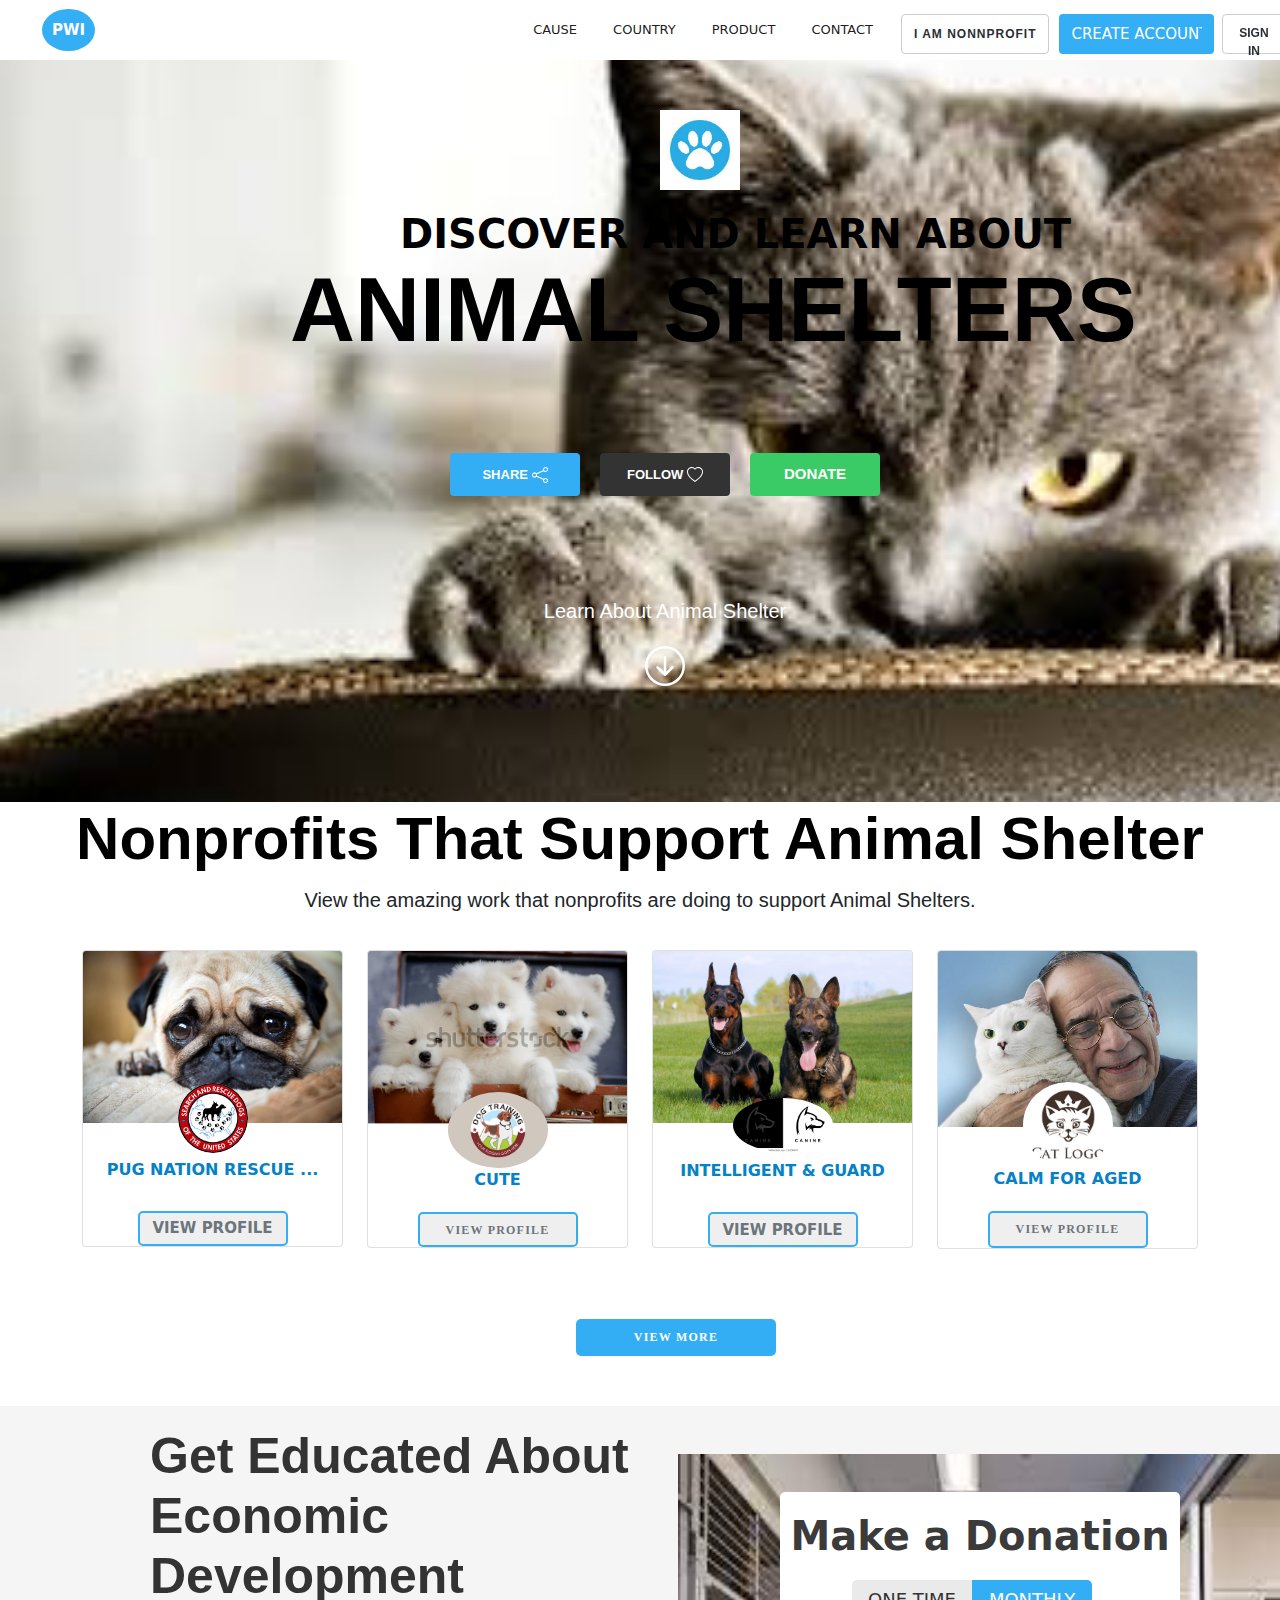
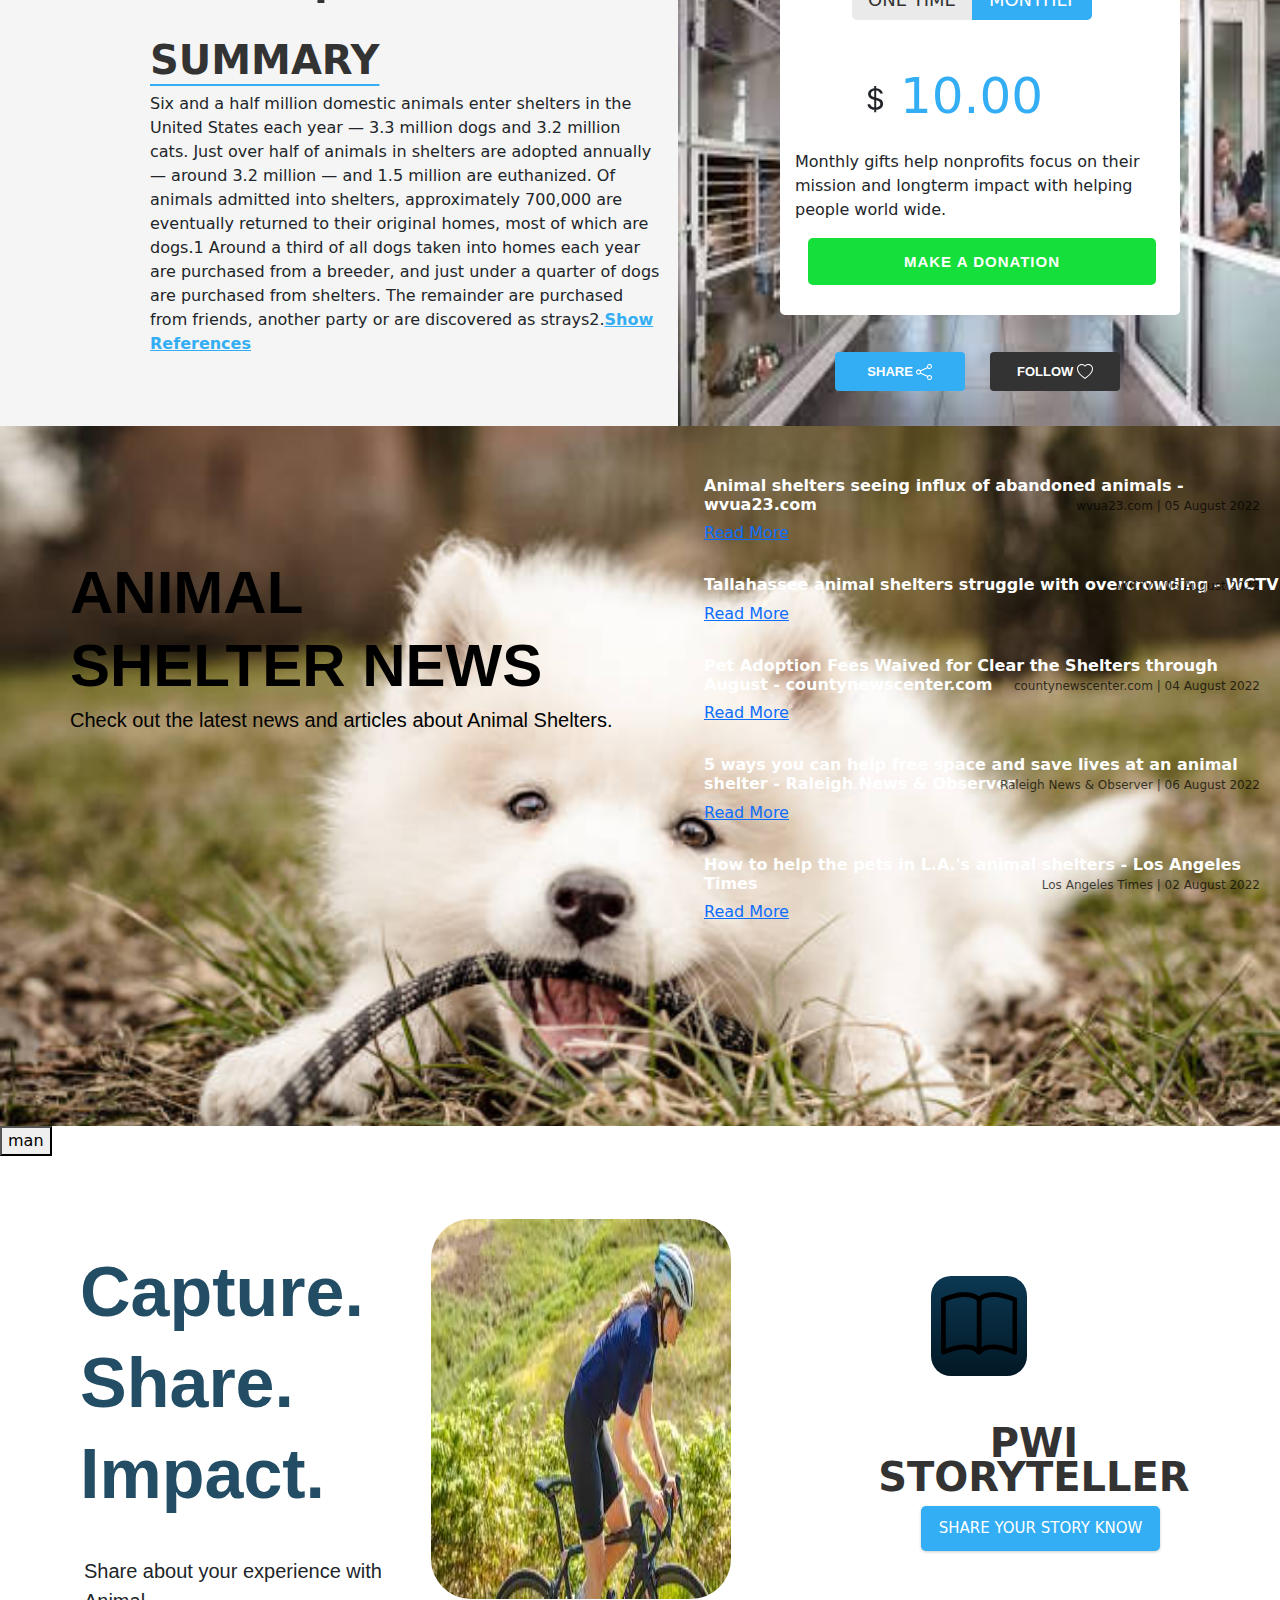
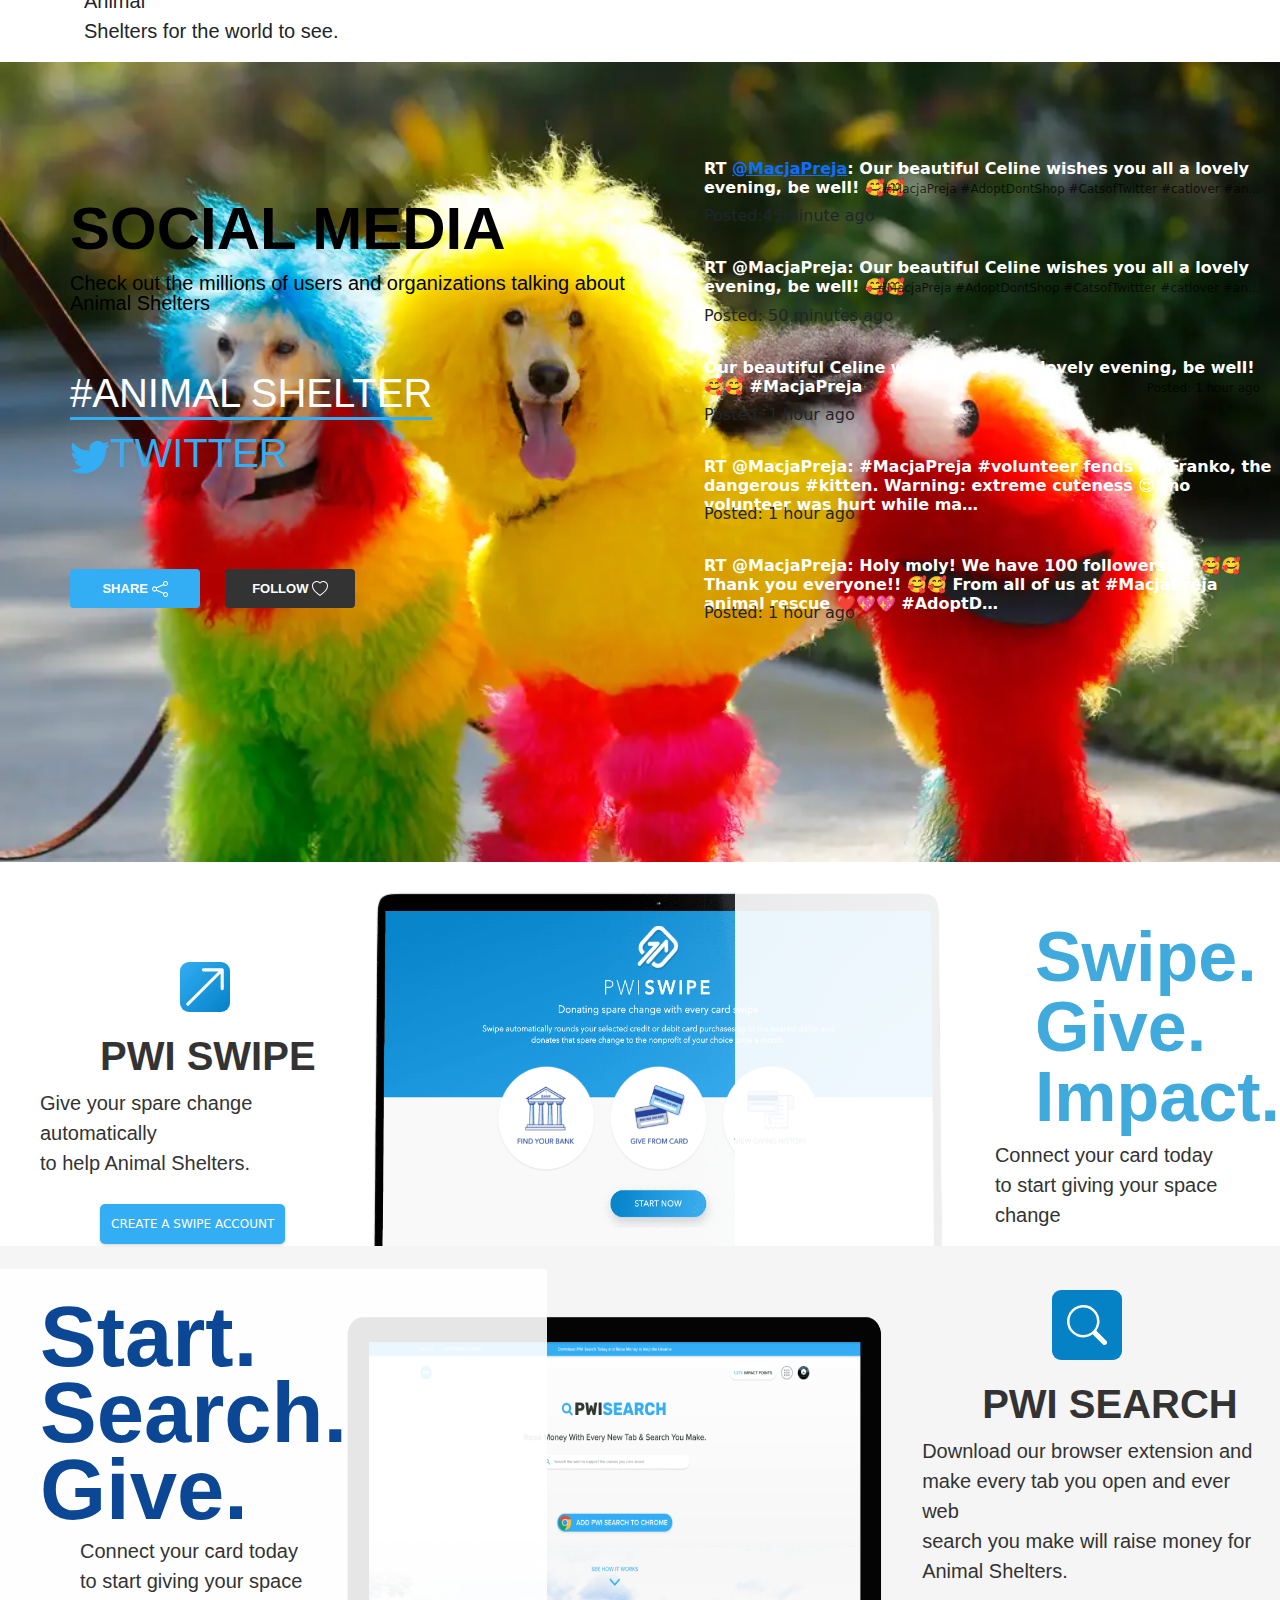
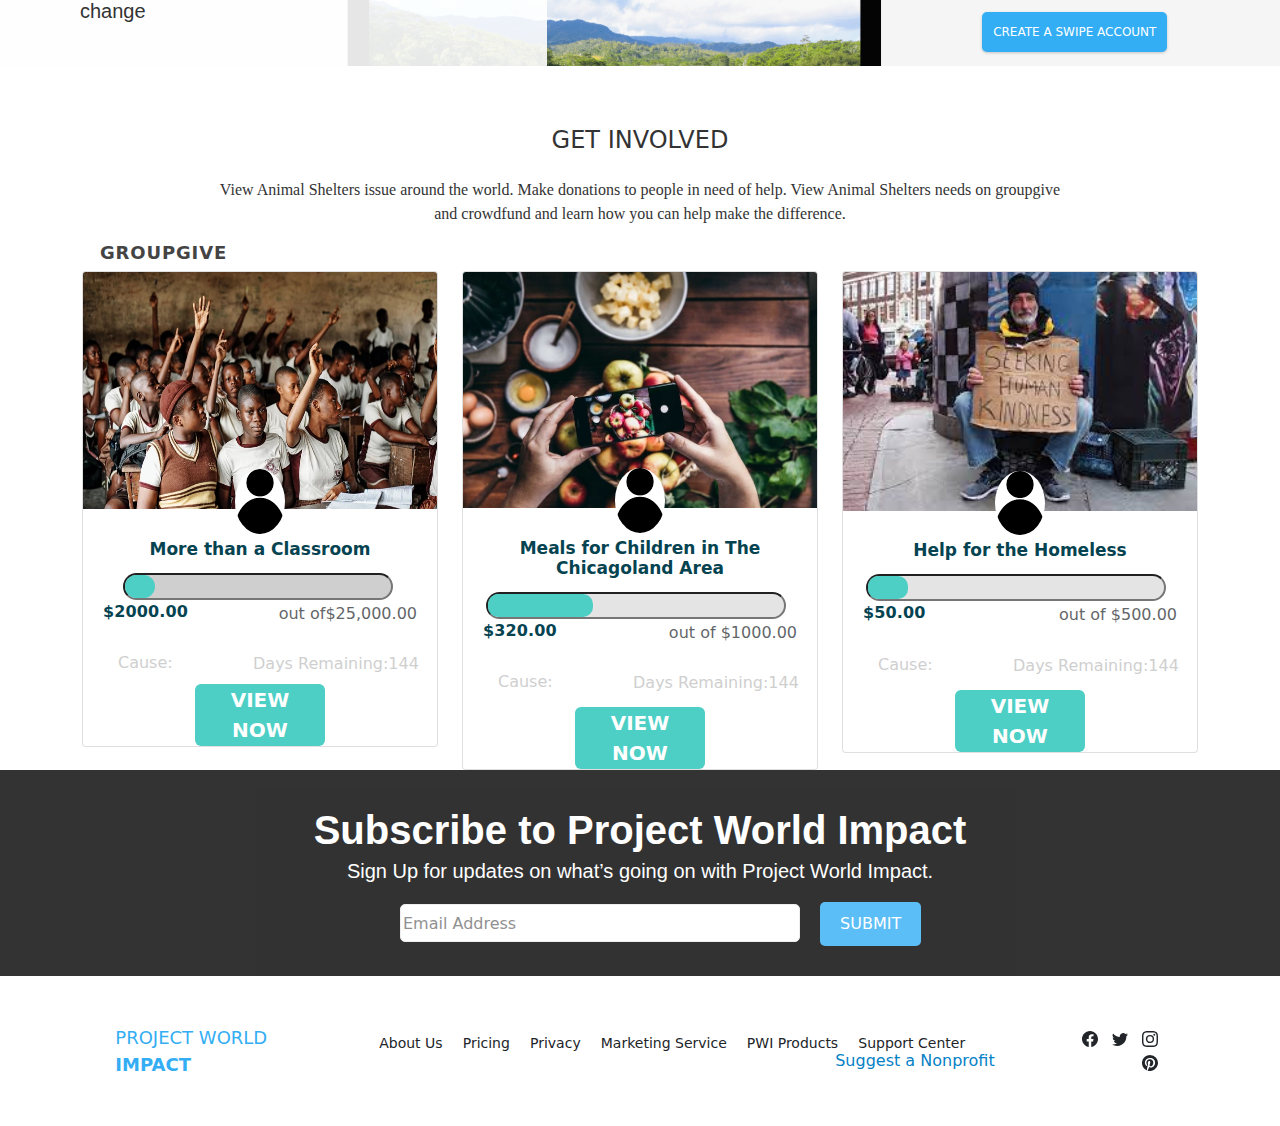
==== commit 09be6cd2: "add Make A Donation" ====
--- a/index.html
+++ b/index.html
@@ -178,6 +178,7 @@
       <a href="" id="sl">Read More</a>
     </div>
   </div>
+  <button>man</button>
   <div class="au">
     <h2 class="av"><br> Capture. <br> Share. <br>Impact.</h2>
     <p class="az">Share about your experience with Animal <br> Shelters for the world to see.</p>
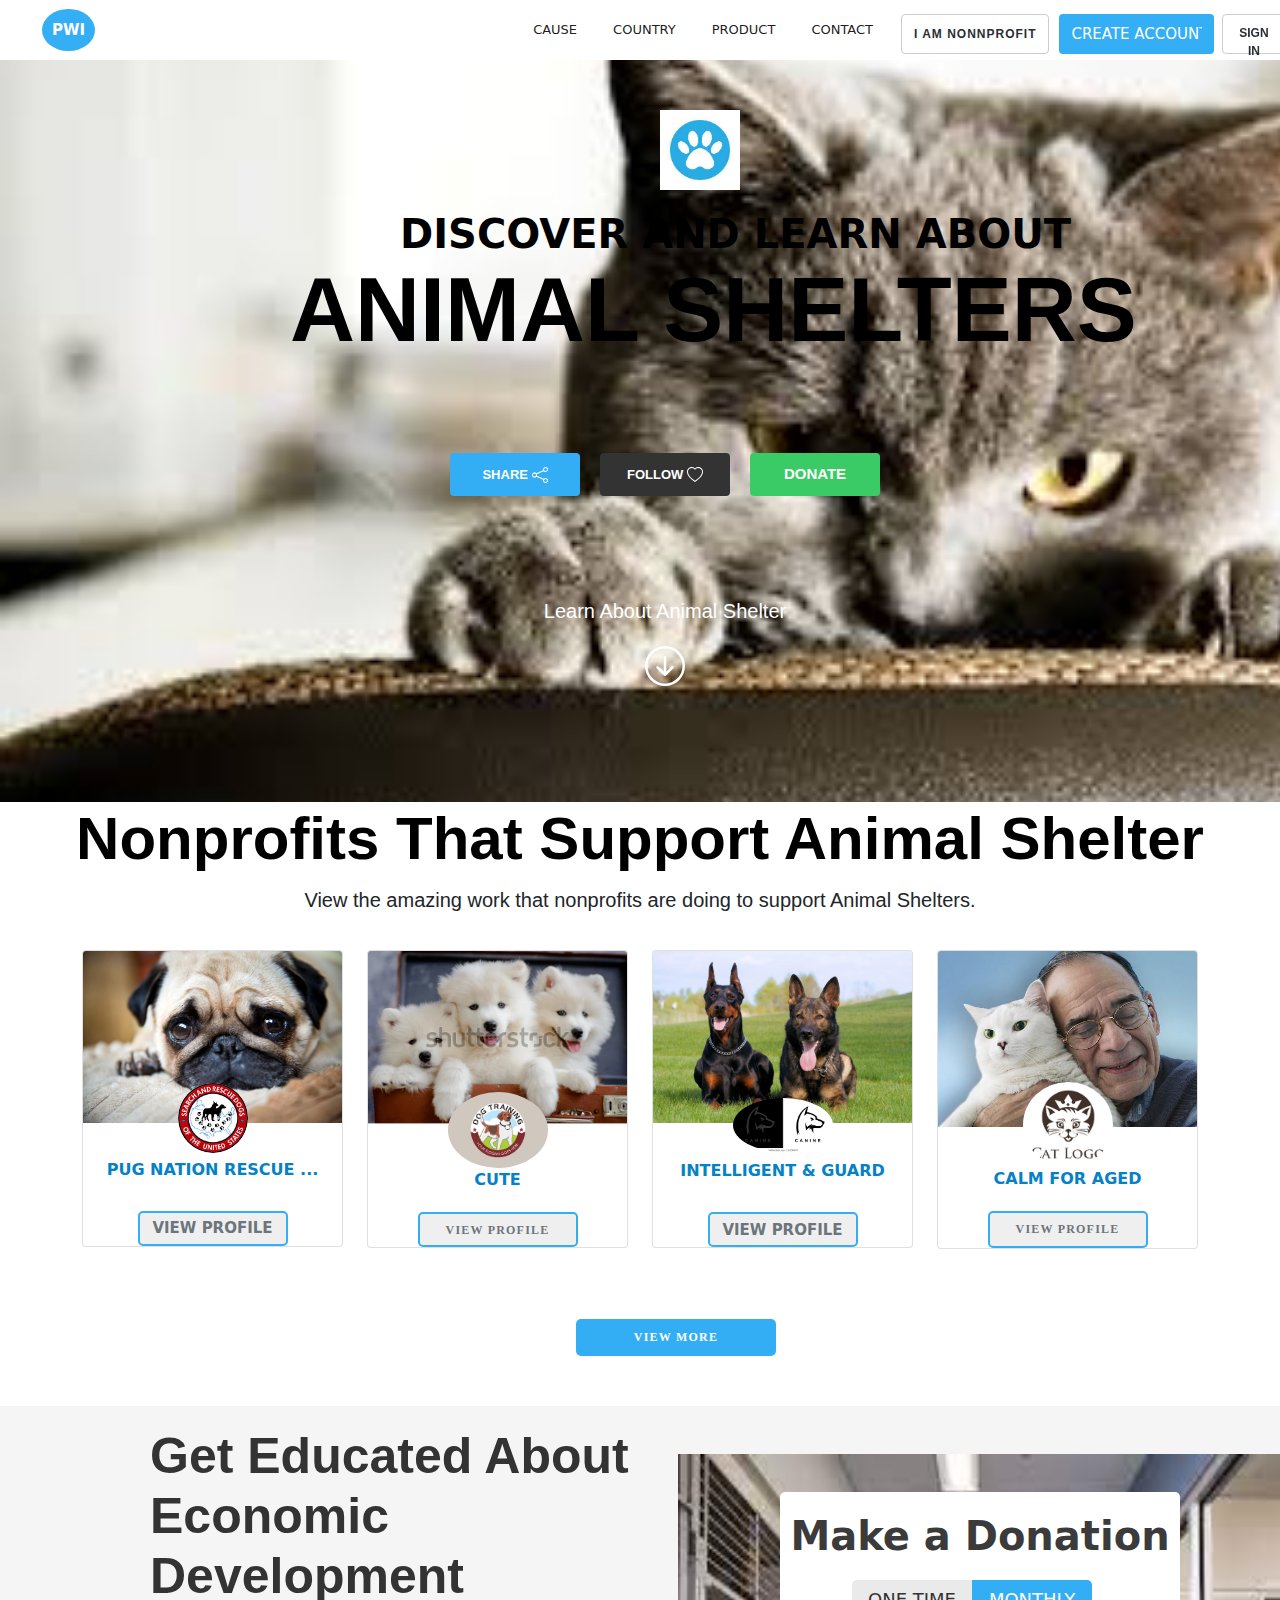
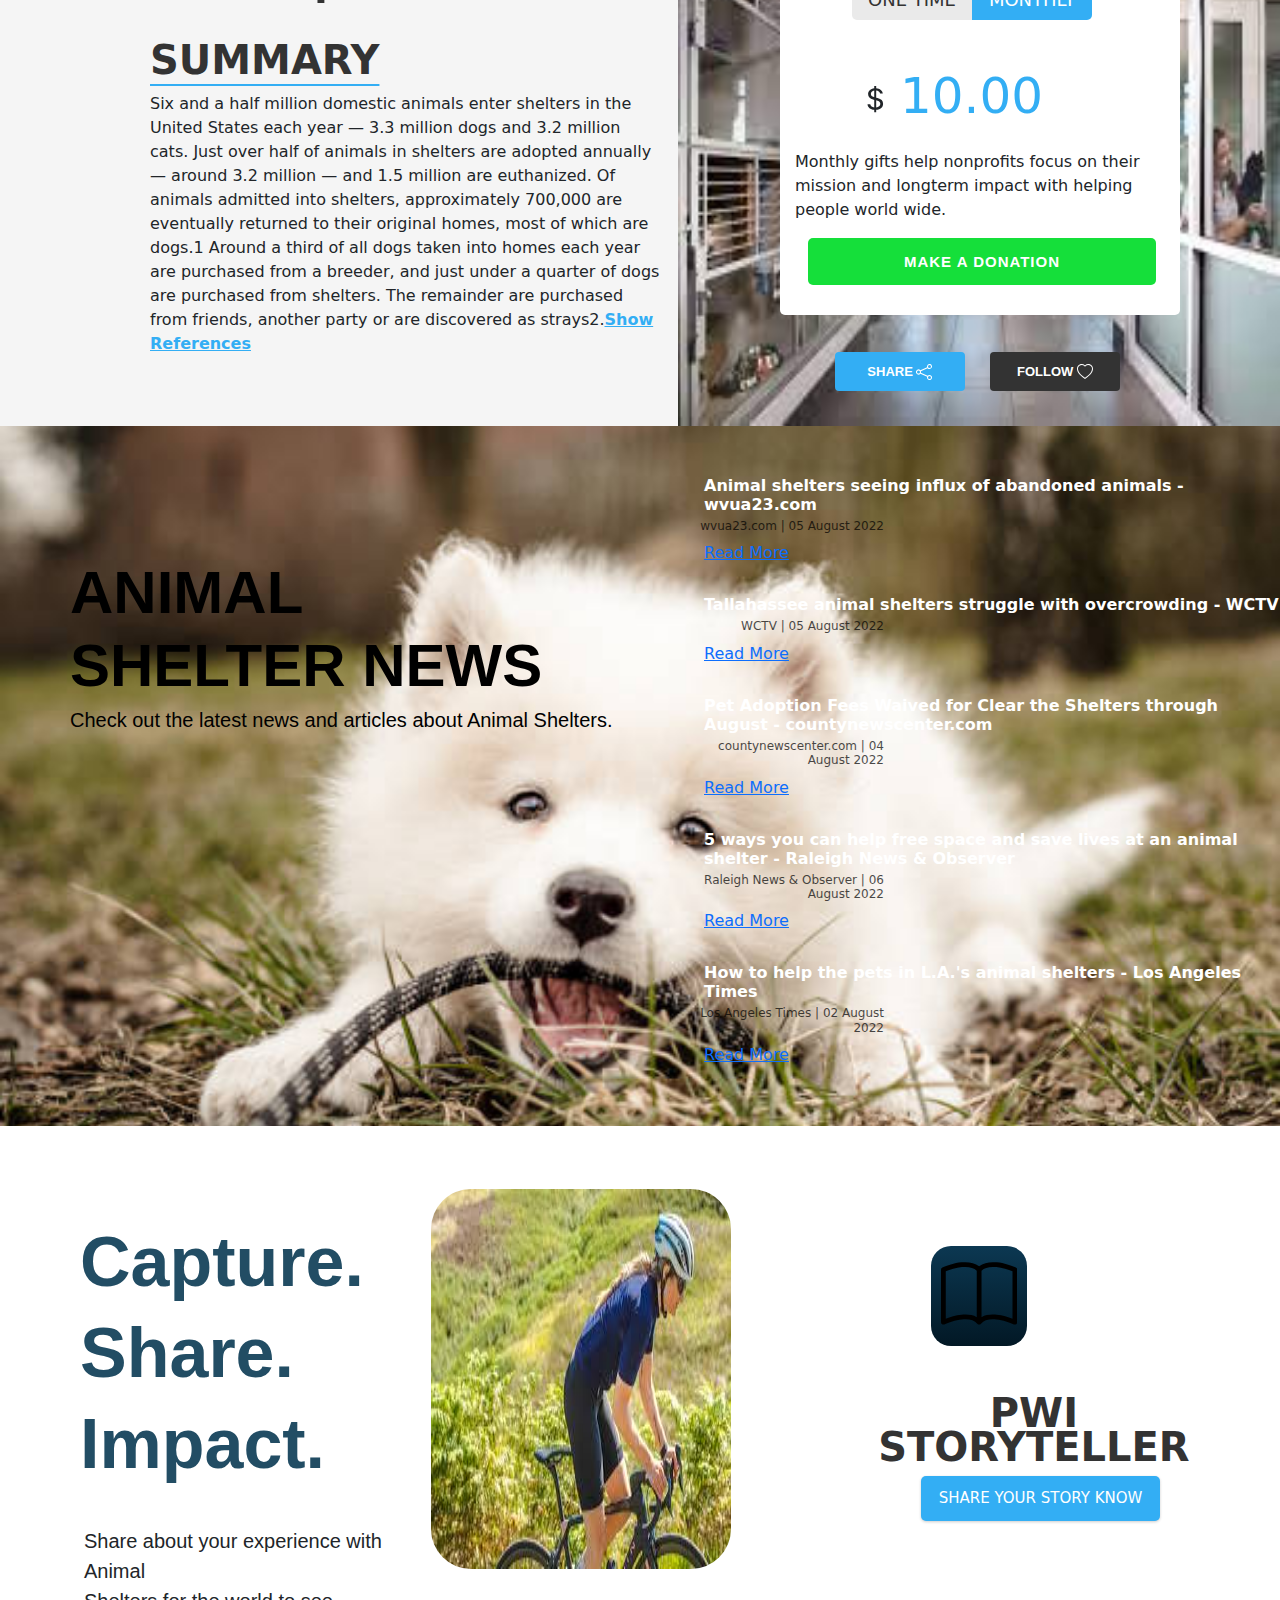
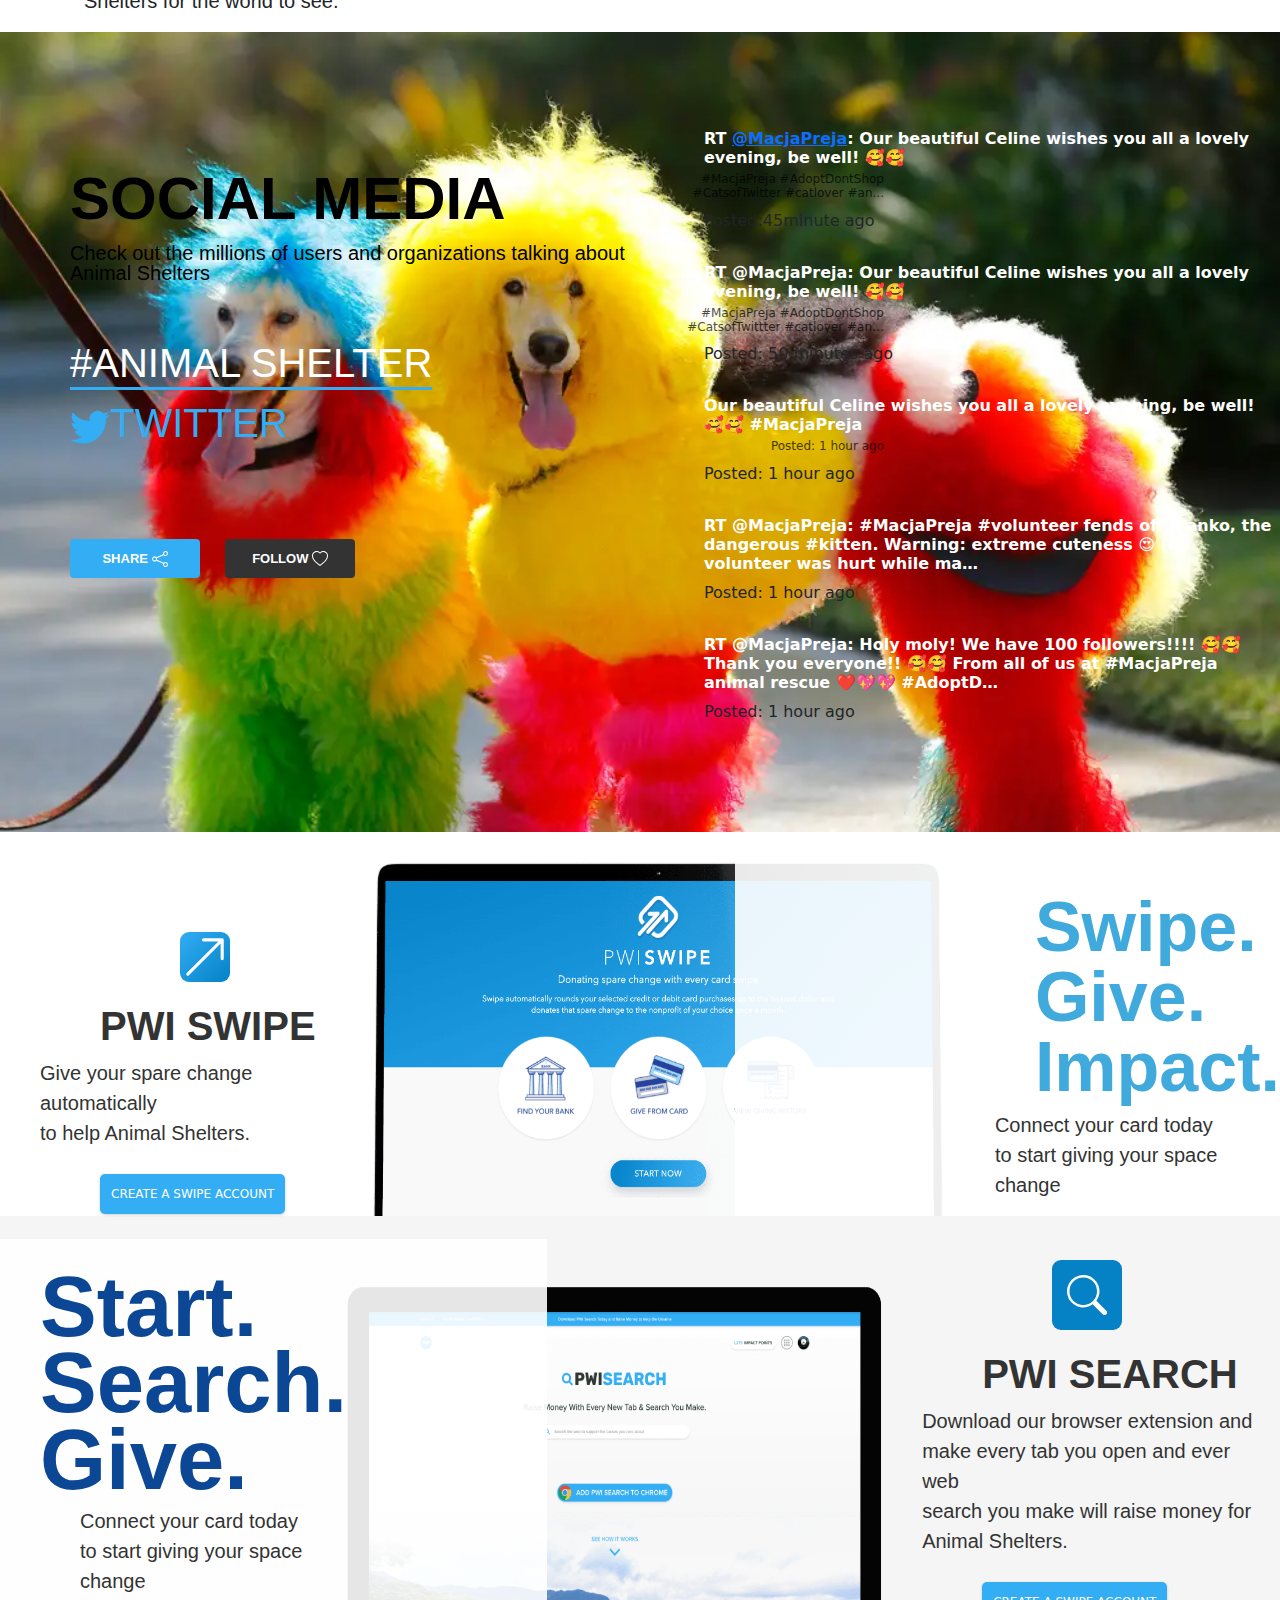
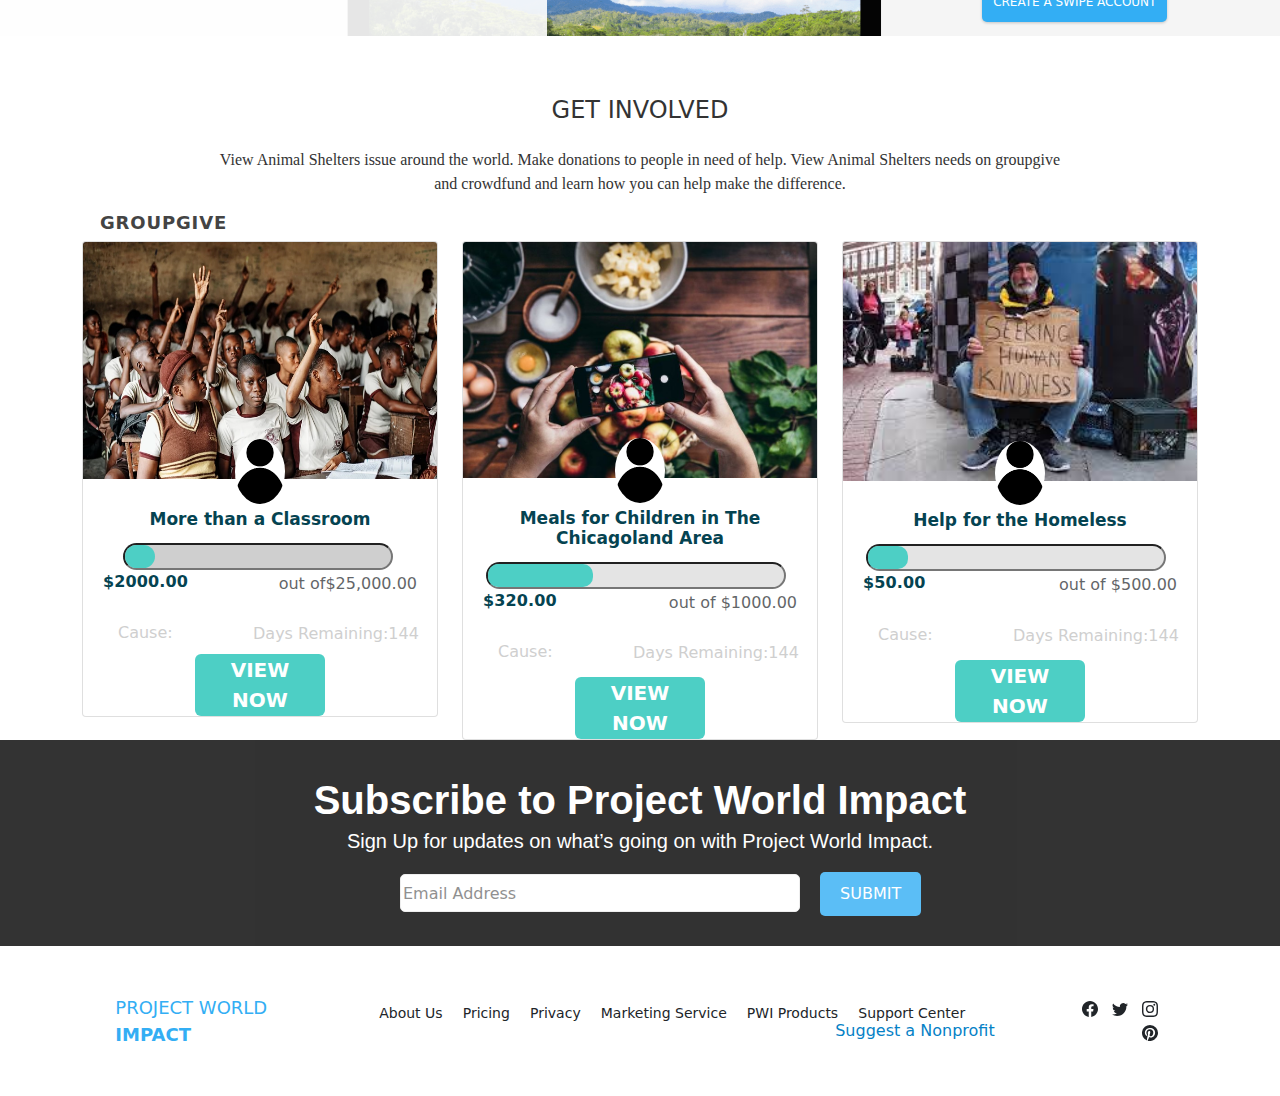
==== commit d9a654f7: "add Animal Shelter News" ====
--- a/index.html
+++ b/index.html
@@ -178,7 +178,6 @@
       <a href="" id="sl">Read More</a>
     </div>
   </div>
-  <button>man</button>
   <div class="au">
     <h2 class="av"><br> Capture. <br> Share. <br>Impact.</h2>
     <p class="az">Share about your experience with Animal <br> Shelters for the world to see.</p>
--- a/css/styles.css
+++ b/css/styles.css
@@ -532,6 +532,9 @@
 .at {
     font-size: 12px;
     color: black;
+    margin-top: 5px;
+    margin-left: -20px;
+    width: 200px;
 }
 
 .apqs {
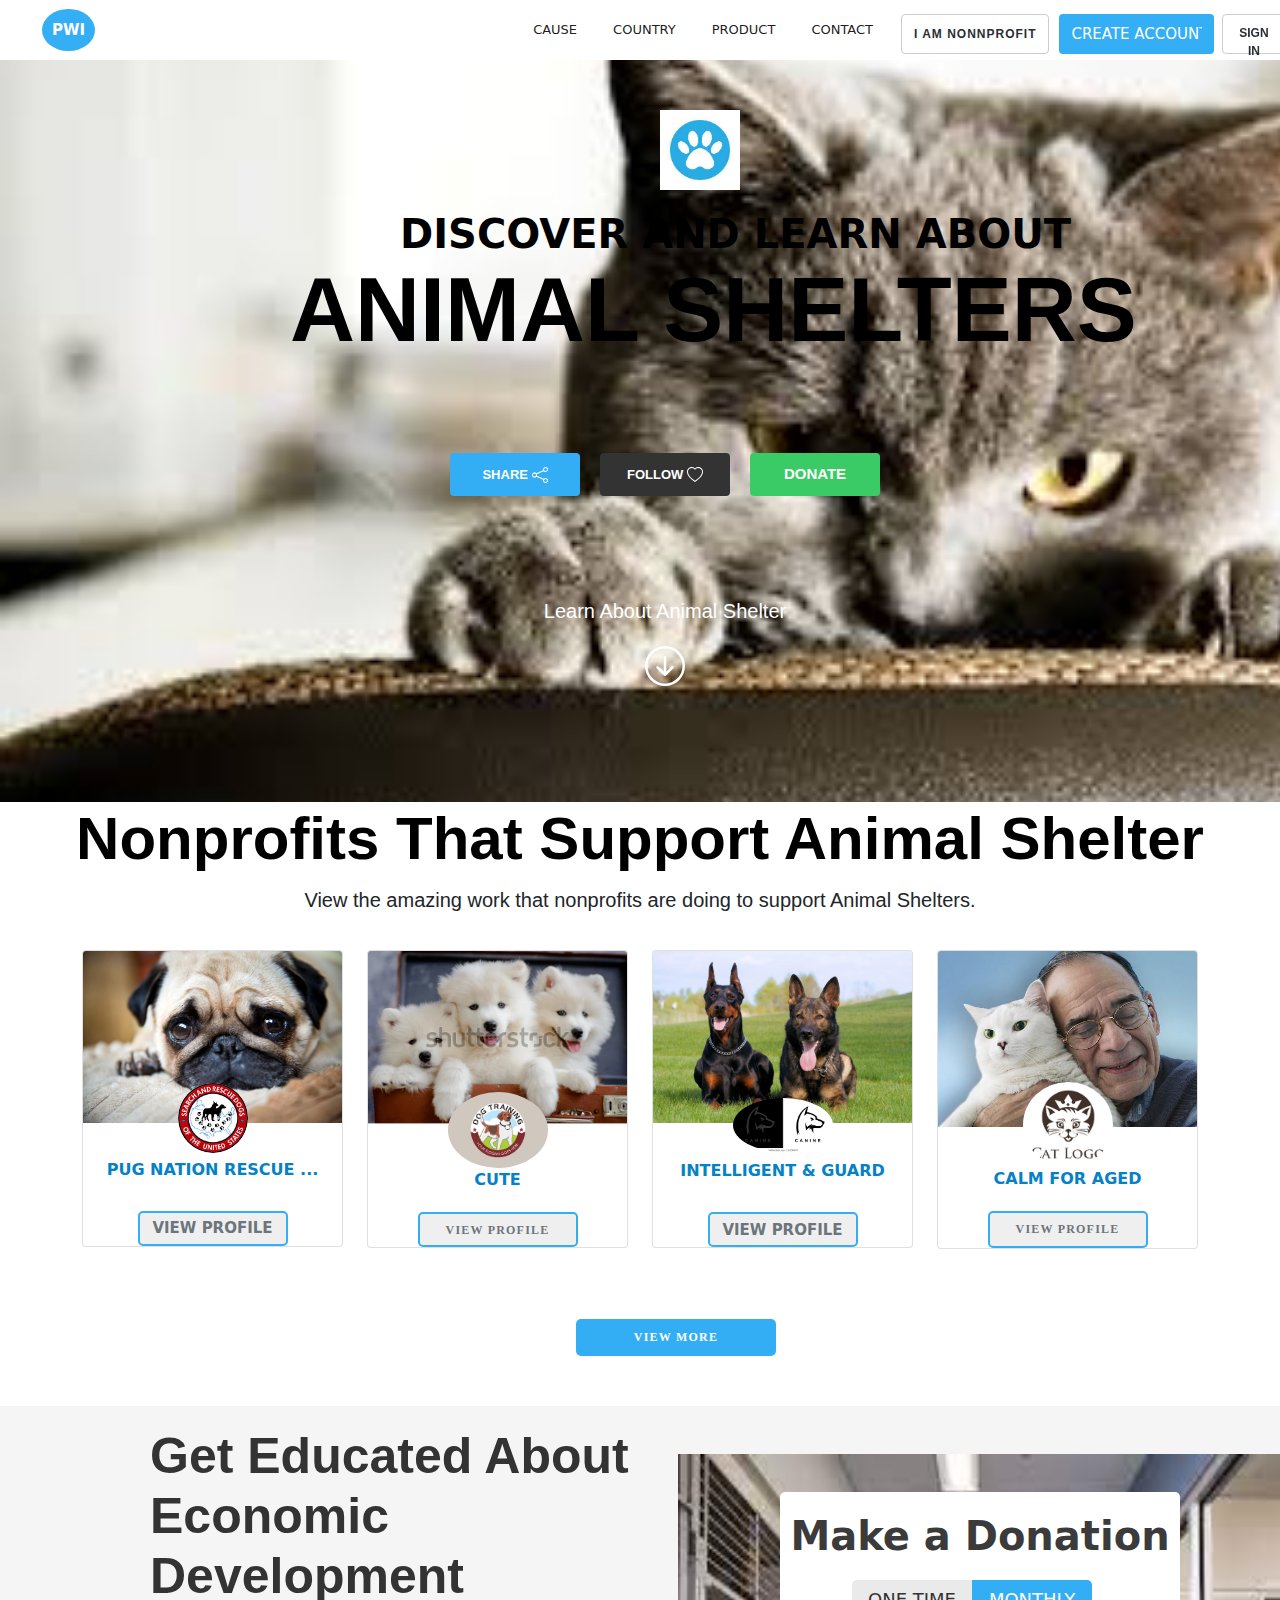
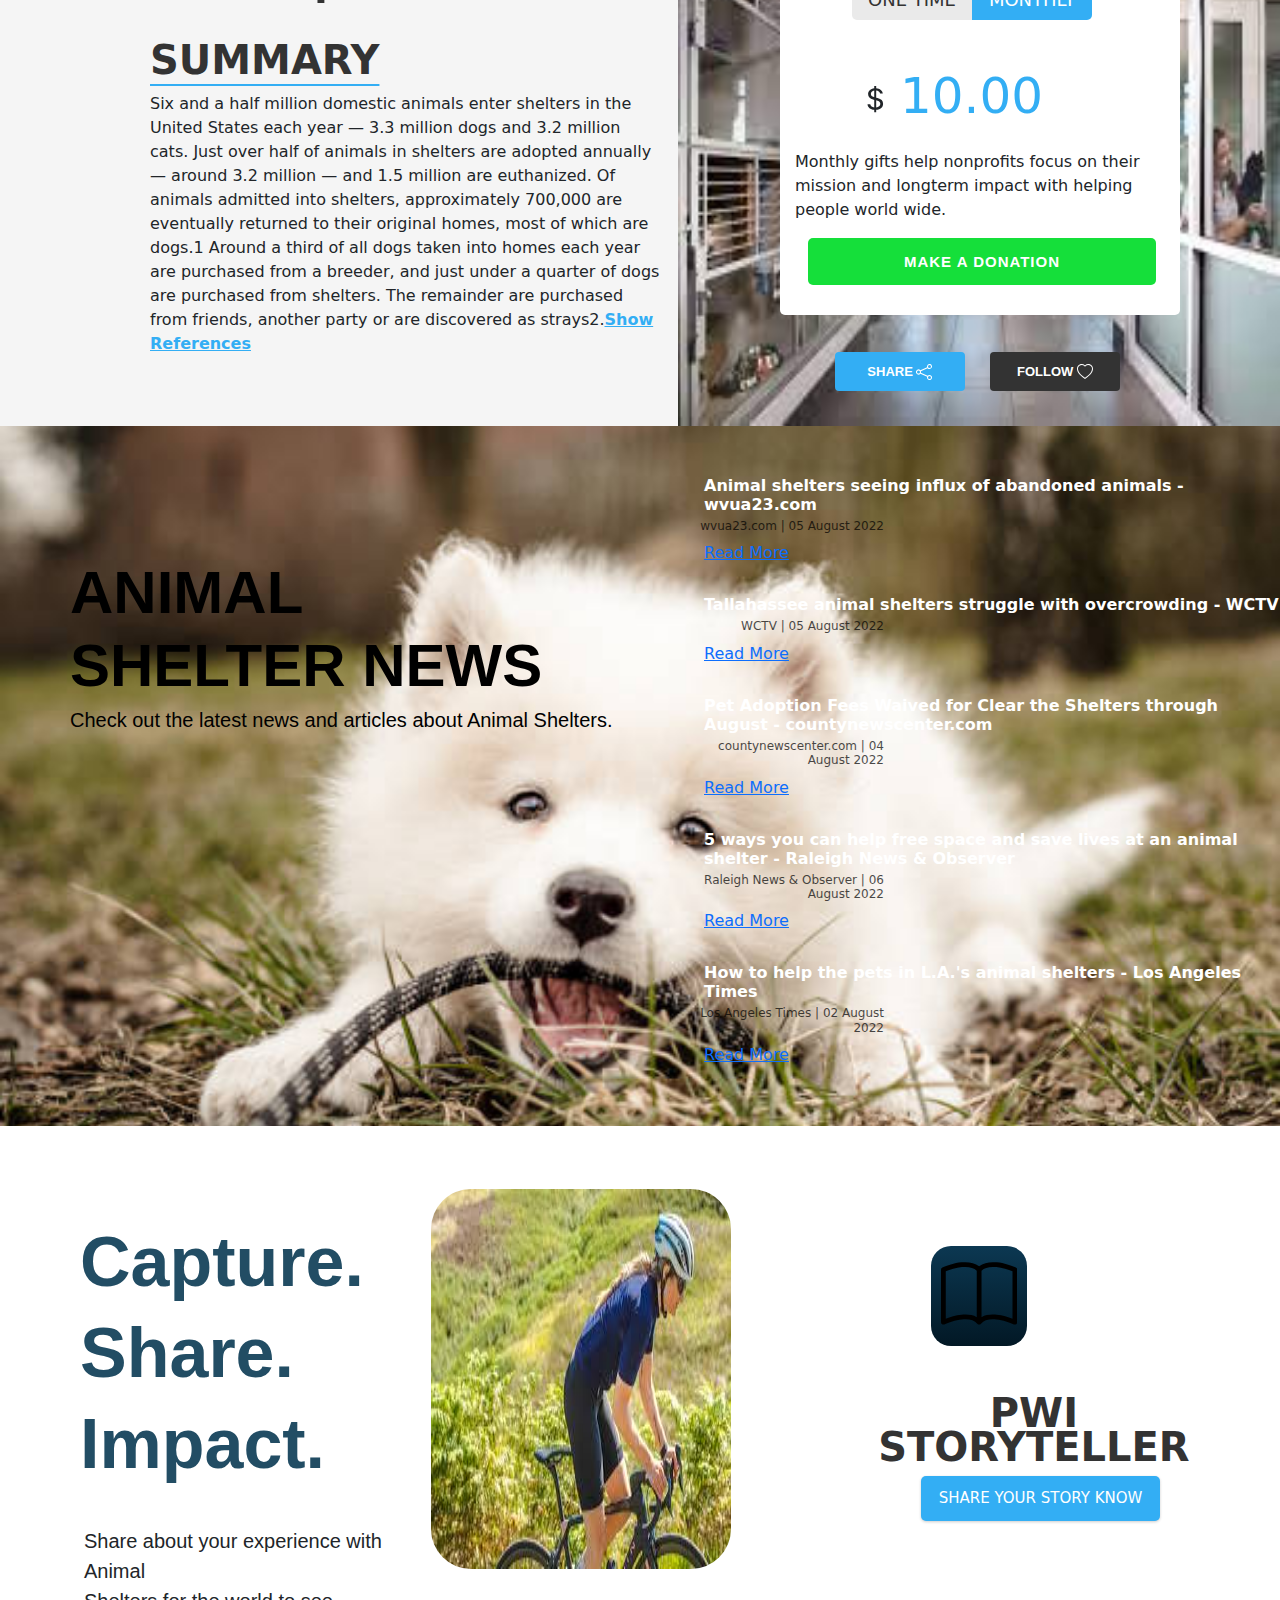
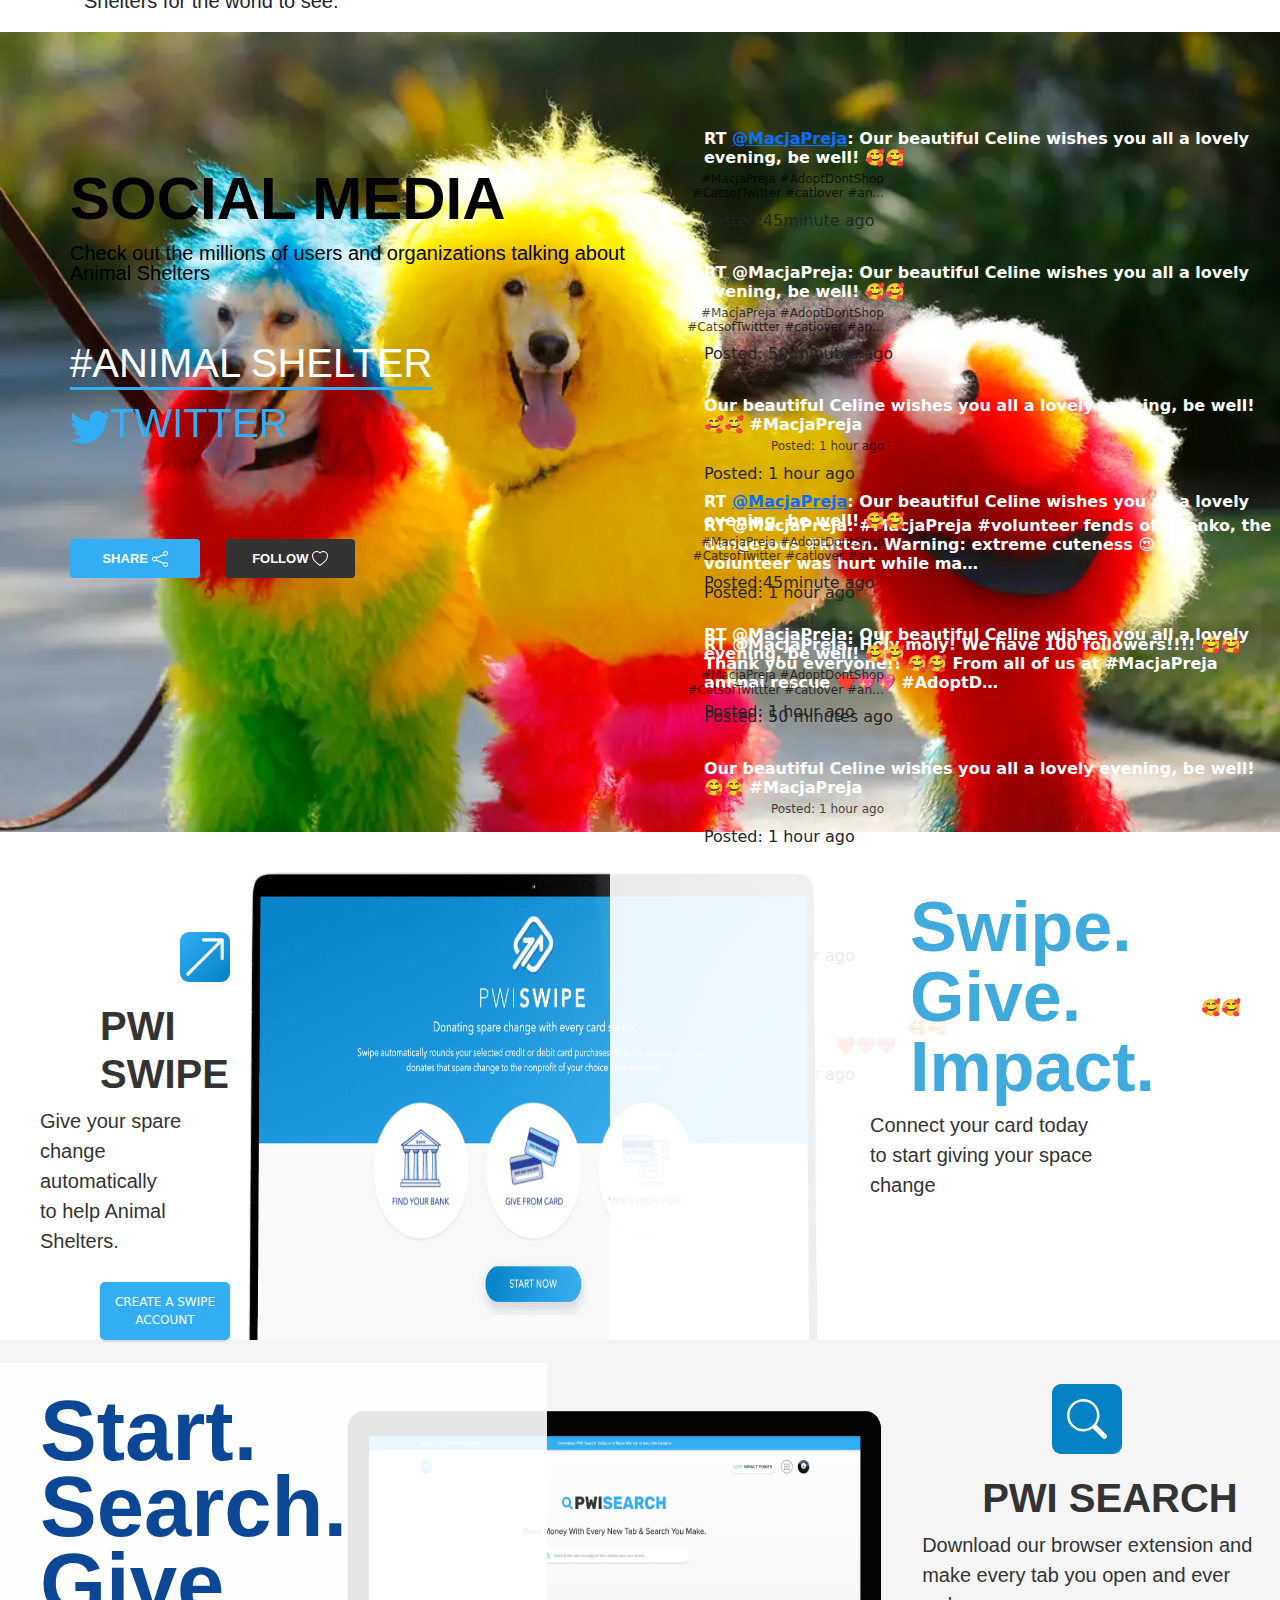
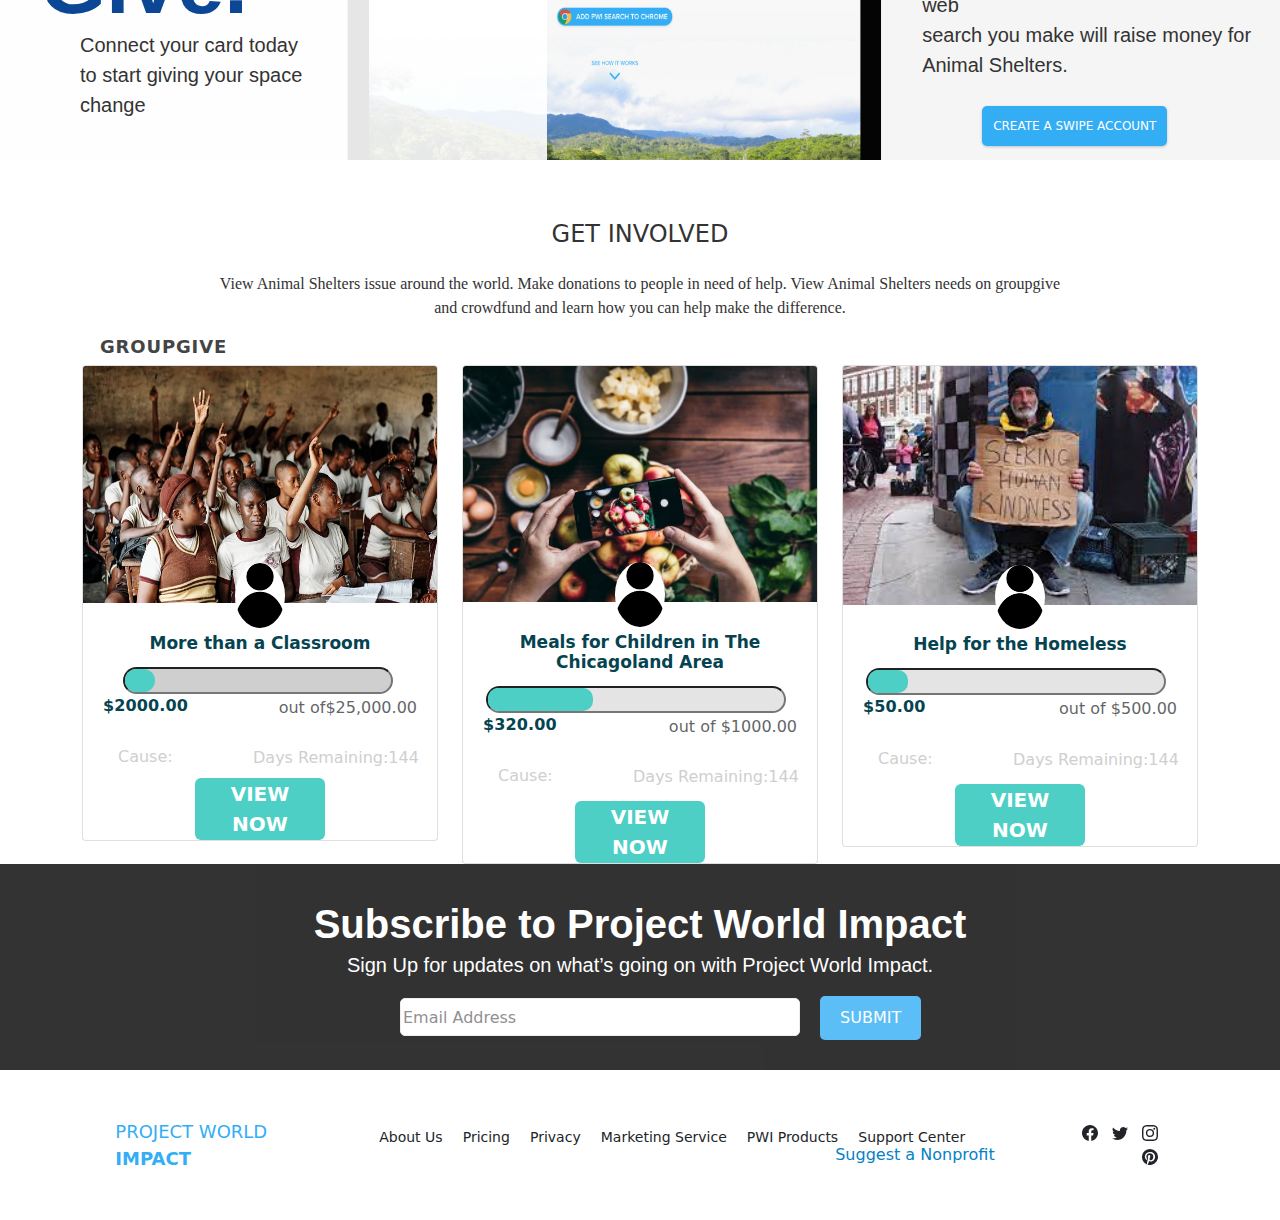
==== commit e63b4a0a: "add pwi swipe" ====
--- a/index.html
+++ b/index.html
@@ -233,6 +233,28 @@
       </p>
     </div>
   </div>
+  <div class="apqs">
+    <h3 class="be">RT <a href=""> @MacjaPreja</a>: Our beautiful Celine wishes you all a lovely evening, be well! 🥰🥰
+    </h3>
+    <h6 class="at">#MacjaPreja #AdoptDontShop #CatsofTwitter #catlover #an...</h6>
+    <p>Posted:45minute ago</p>
+    <h3 class="as">RT @MacjaPreja: Our beautiful Celine wishes you all a lovely evening, be well! 🥰🥰</h3>
+    <h6 class="at">#MacjaPreja #AdoptDontShop #CatsofTwittter #catlover #an…</h6>
+    <p>Posted: 50 minutes ago</p>
+    <h3 class="as">Our beautiful Celine wishes you all a lovely evening, be well! 🥰🥰 #MacjaPreja</h3>
+    <h6 class="at">Posted: 1 hour ago</h6>
+    <p>Posted: 1 hour ago</p>
+    <h3 class="as">RT @MacjaPreja: #MacjaPreja #volunteer fends off Franko, the dangerous #kitten. Warning: extreme
+      cuteness 😍 (no volunteer was hurt while ma…</h3>
+    <h6 class="at"></h6>
+    <p>Posted: 1 hour ago</p>
+    <h3 class="as">RT @MacjaPreja: Holy moly! We have 100 followers!!!! 🥰🥰 Thank you everyone!! 🥰🥰 From all of us
+      at #MacjaPreja animal rescue ❤️💖💖 #AdoptD…</h3>
+    <h6 class="at"></h6>
+    <p>Posted: 1 hour ago
+    </p>
+  </div>
+</div>
   <div class="bf">
     <div class="bg">
       <svg xmlns="http://www.w3.org/2000/svg" width="16" height="16" fill="currentColor" class="bi bi-arrow-up-right"
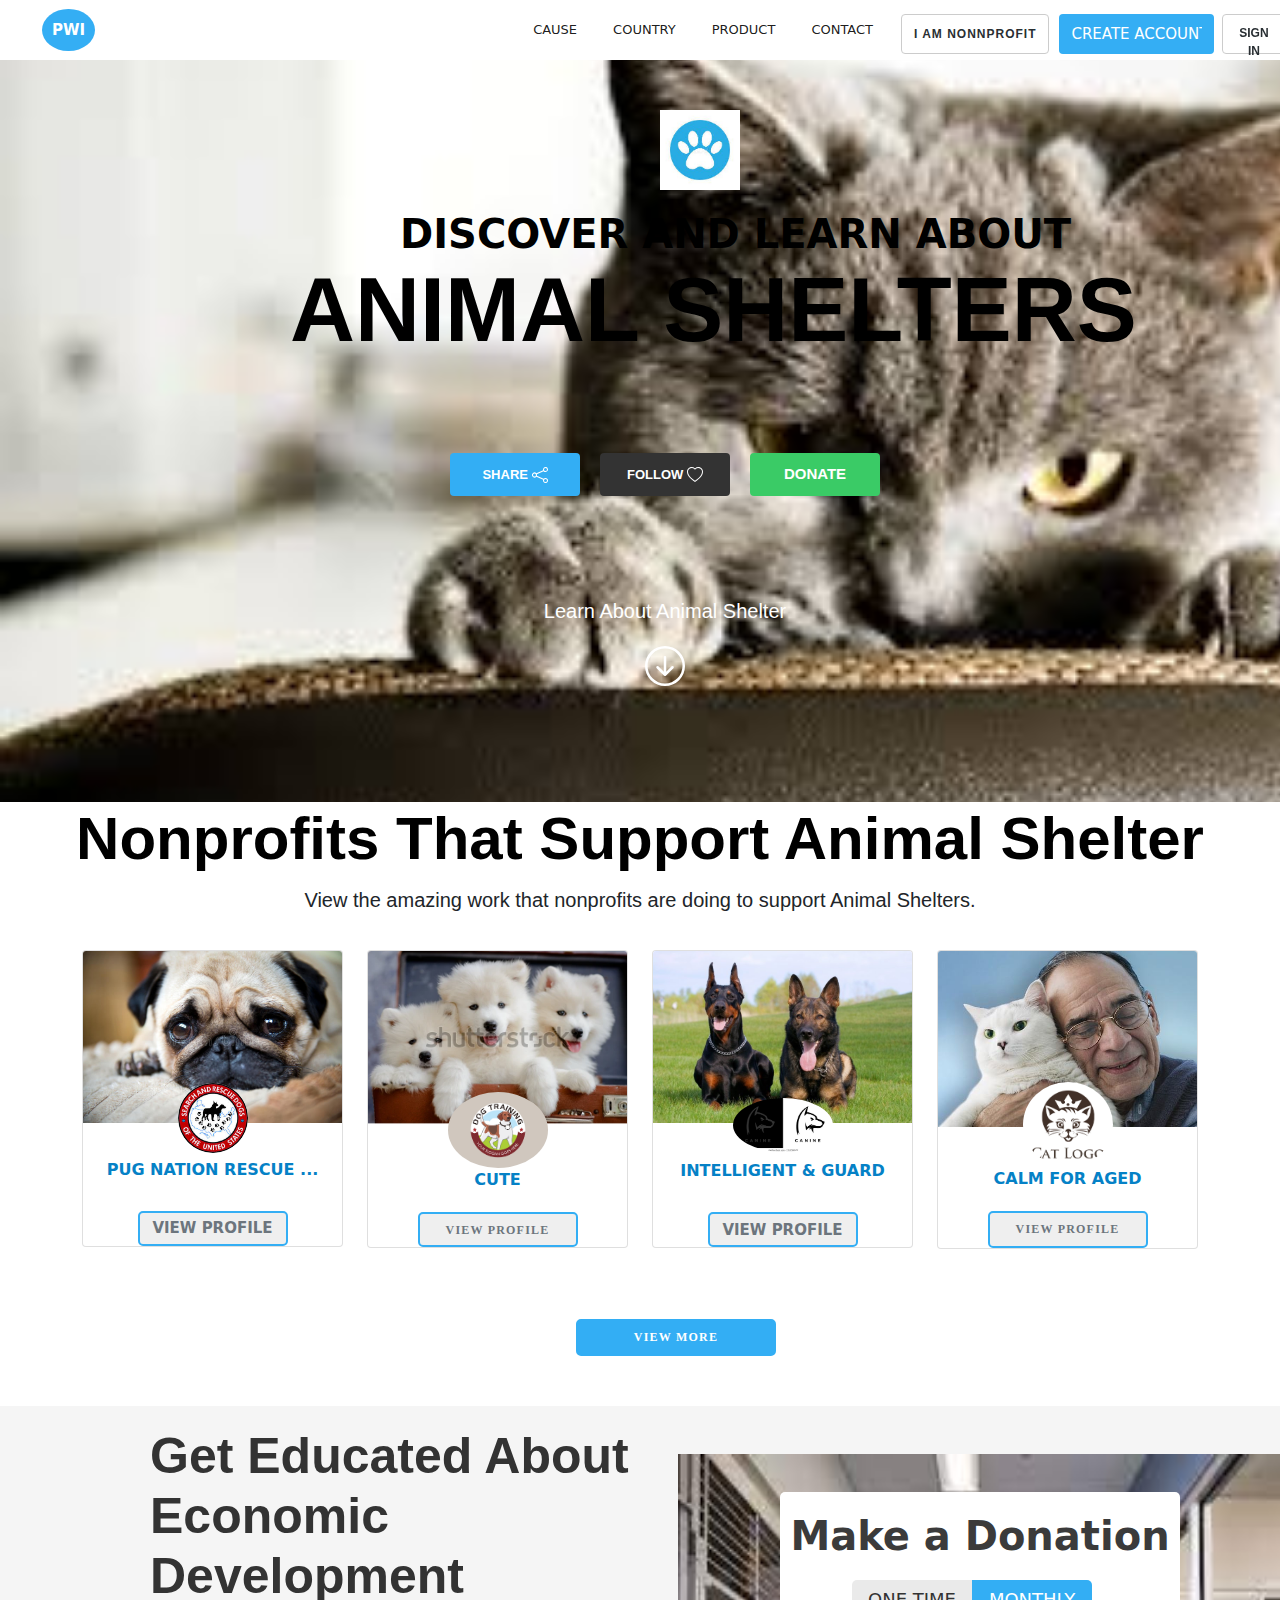
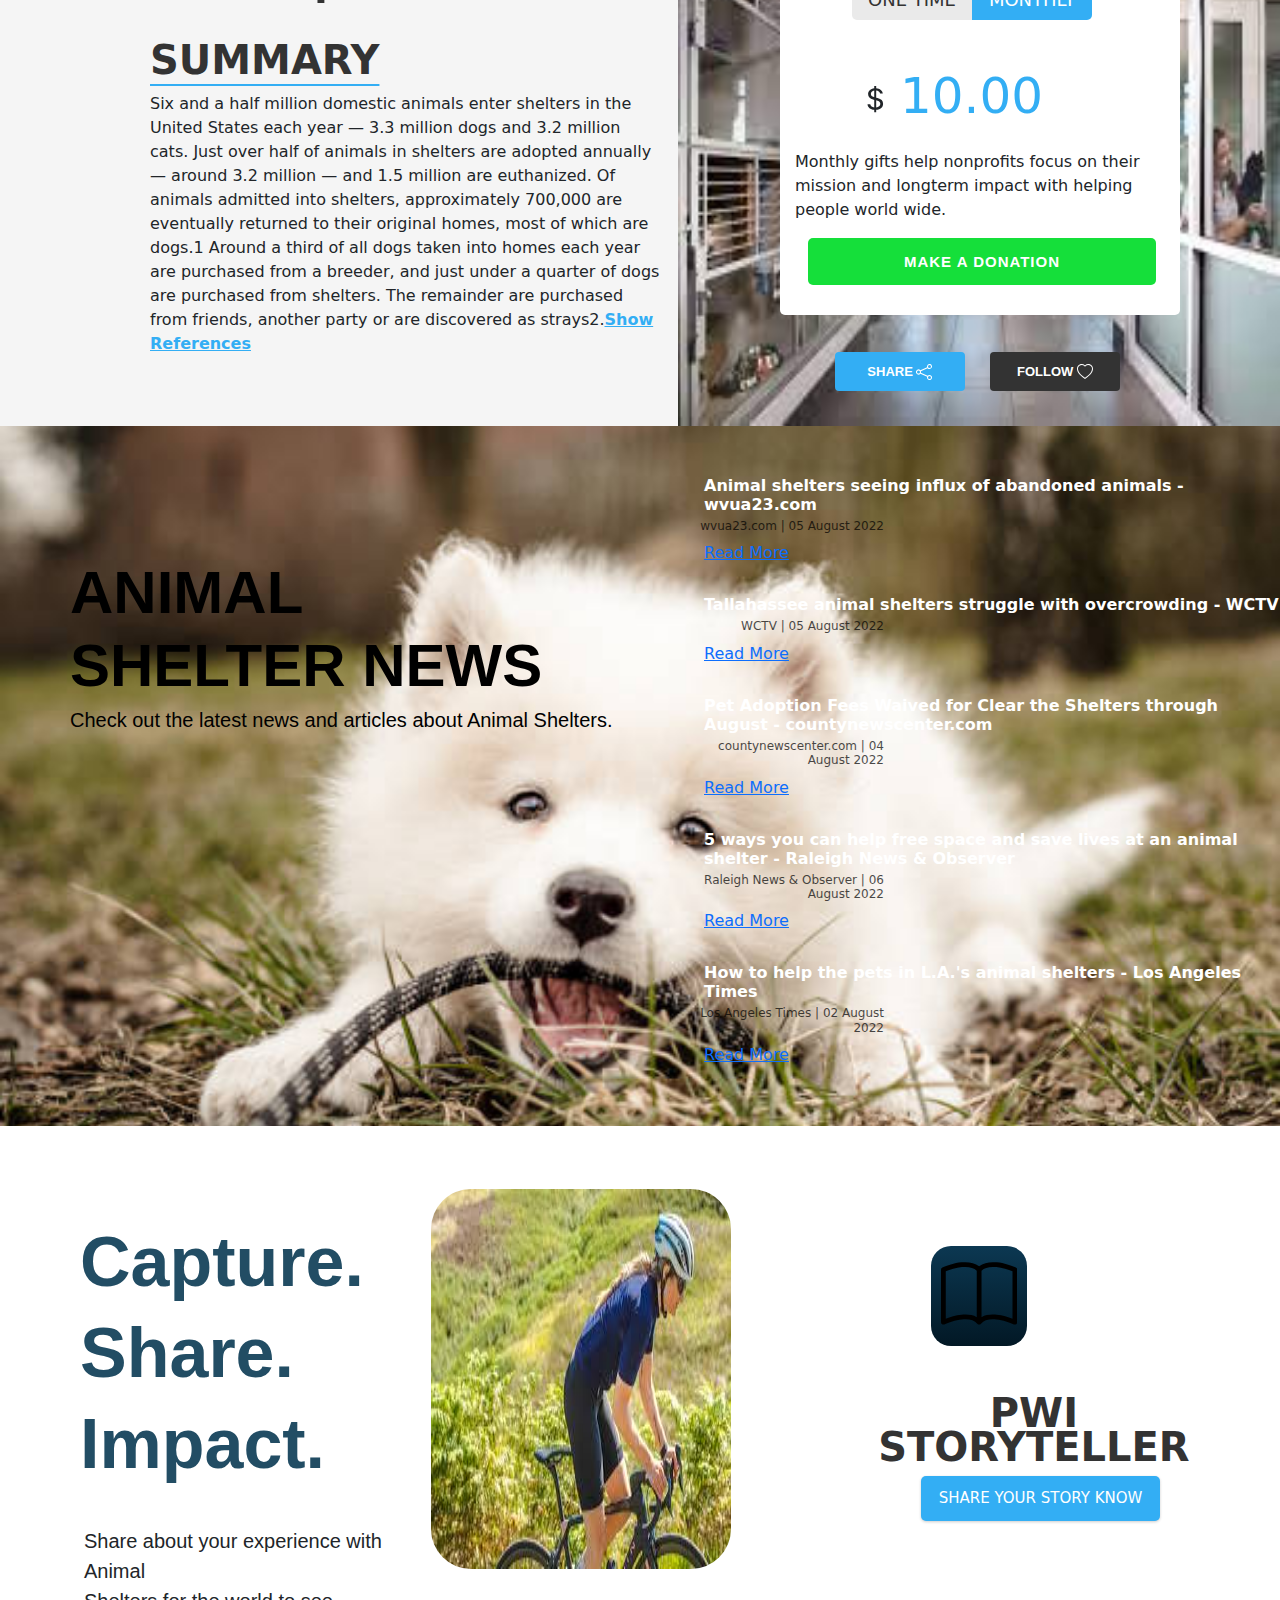
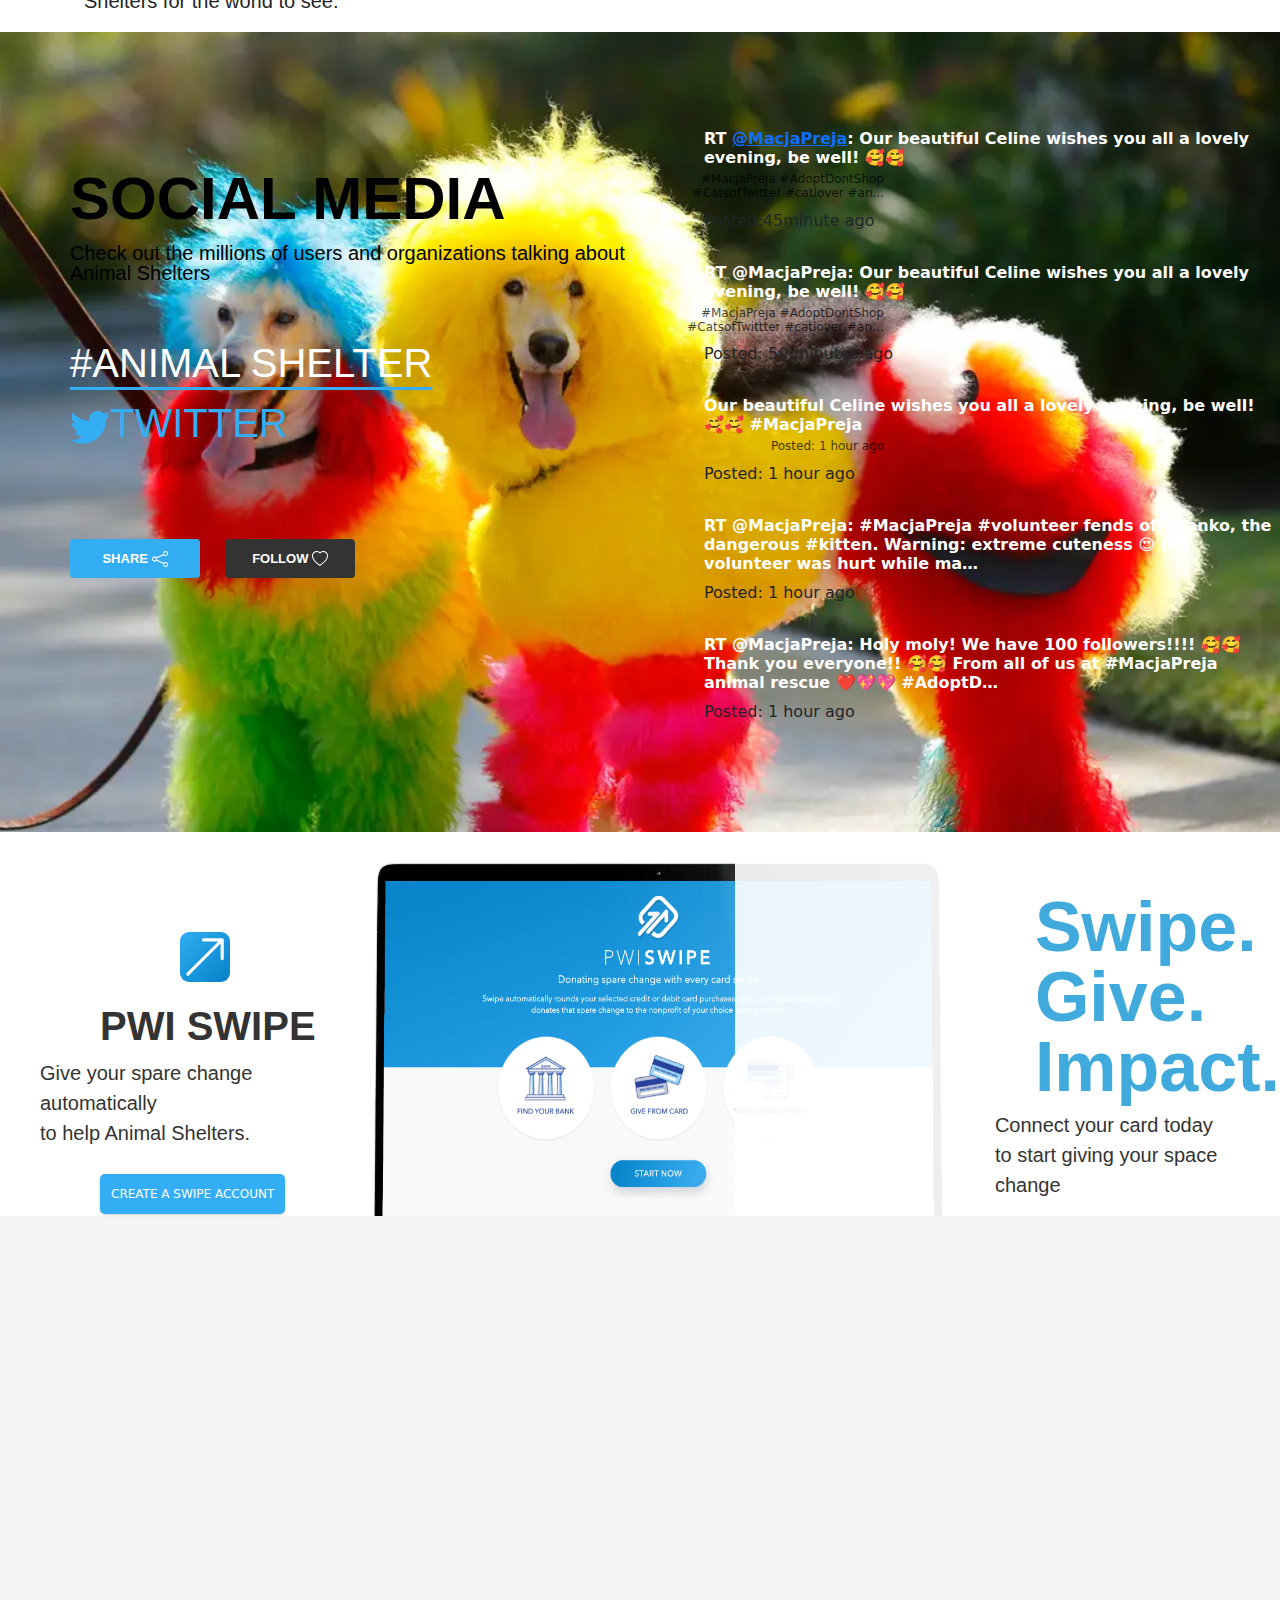
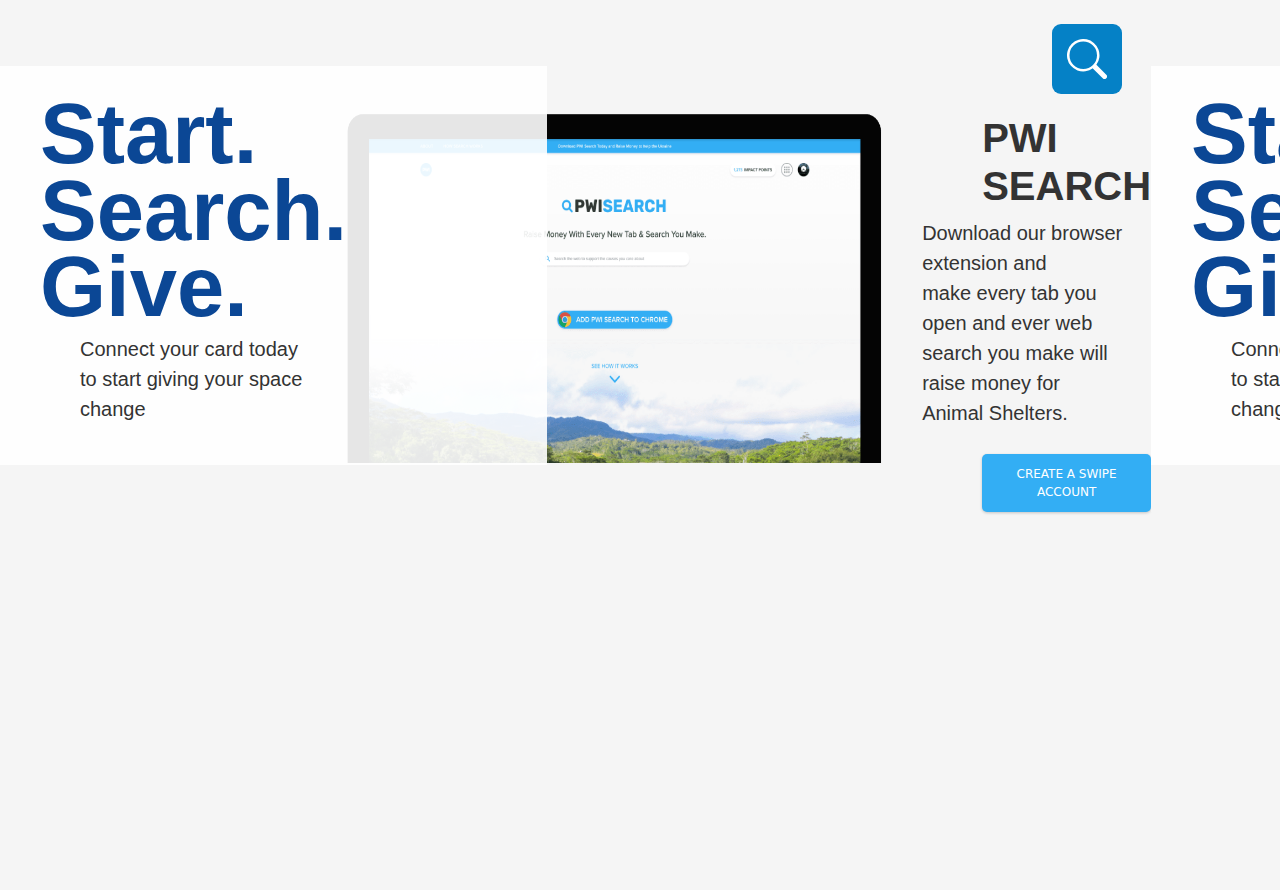
==== commit 3a86b50d: "add pwi search" ====
--- a/index.html
+++ b/index.html
@@ -233,28 +233,6 @@
       </p>
     </div>
   </div>
-  <div class="apqs">
-    <h3 class="be">RT <a href=""> @MacjaPreja</a>: Our beautiful Celine wishes you all a lovely evening, be well! 🥰🥰
-    </h3>
-    <h6 class="at">#MacjaPreja #AdoptDontShop #CatsofTwitter #catlover #an...</h6>
-    <p>Posted:45minute ago</p>
-    <h3 class="as">RT @MacjaPreja: Our beautiful Celine wishes you all a lovely evening, be well! 🥰🥰</h3>
-    <h6 class="at">#MacjaPreja #AdoptDontShop #CatsofTwittter #catlover #an…</h6>
-    <p>Posted: 50 minutes ago</p>
-    <h3 class="as">Our beautiful Celine wishes you all a lovely evening, be well! 🥰🥰 #MacjaPreja</h3>
-    <h6 class="at">Posted: 1 hour ago</h6>
-    <p>Posted: 1 hour ago</p>
-    <h3 class="as">RT @MacjaPreja: #MacjaPreja #volunteer fends off Franko, the dangerous #kitten. Warning: extreme
-      cuteness 😍 (no volunteer was hurt while ma…</h3>
-    <h6 class="at"></h6>
-    <p>Posted: 1 hour ago</p>
-    <h3 class="as">RT @MacjaPreja: Holy moly! We have 100 followers!!!! 🥰🥰 Thank you everyone!! 🥰🥰 From all of us
-      at #MacjaPreja animal rescue ❤️💖💖 #AdoptD…</h3>
-    <h6 class="at"></h6>
-    <p>Posted: 1 hour ago
-    </p>
-  </div>
-</div>
   <div class="bf">
     <div class="bg">
       <svg xmlns="http://www.w3.org/2000/svg" width="16" height="16" fill="currentColor" class="bi bi-arrow-up-right"
@@ -287,6 +265,21 @@
         search you make will raise money for <br>Animal Shelters.</p>
       <button type="submit" class="bl">create a swipe account</button>
     </div>
+    <div class="se">
+      <div class="sea">
+        <h2>Start.<br>Search. <br>Give.</h2>
+        <p class="bk">Connect your card today <br>to start giving your space <br>change</p>
+      </div>
+       <img src="./img/pwi-search.png" alt="" width="535px" height="350px">
+      <div class="sear">
+        <svg xmlns="http://www.w3.org/2000/svg" width="16" height="16" fill="currentColor" class="bi bi-search" viewBox="0 0 16 16" id="searc">
+          <path d="M11.742 10.344a6.5 6.5 0 1 0-1.397 1.398h-.001c.03.04.062.078.098.115l3.85 3.85a1 1 0 0 0 1.415-1.414l-3.85-3.85a1.007 1.007 0 0 0-.115-.1zM12 6.5a5.5 5.5 0 1 1-11 0 5.5 5.5 0 0 1 11 0z"/>
+        </svg>
+        <h2 class="bj">PWI SEARCH</h2>
+        <p class="bk">Download our browser extension and <br>make every tab you open and ever web <br>
+          search you make will raise money for <br>Animal Shelters.</p>
+        <button type="submit" class="bl">create a swipe account</button>
+      </div>
   </div>
   <div id="bo">
     <h4 class="bo">get involved</h4>
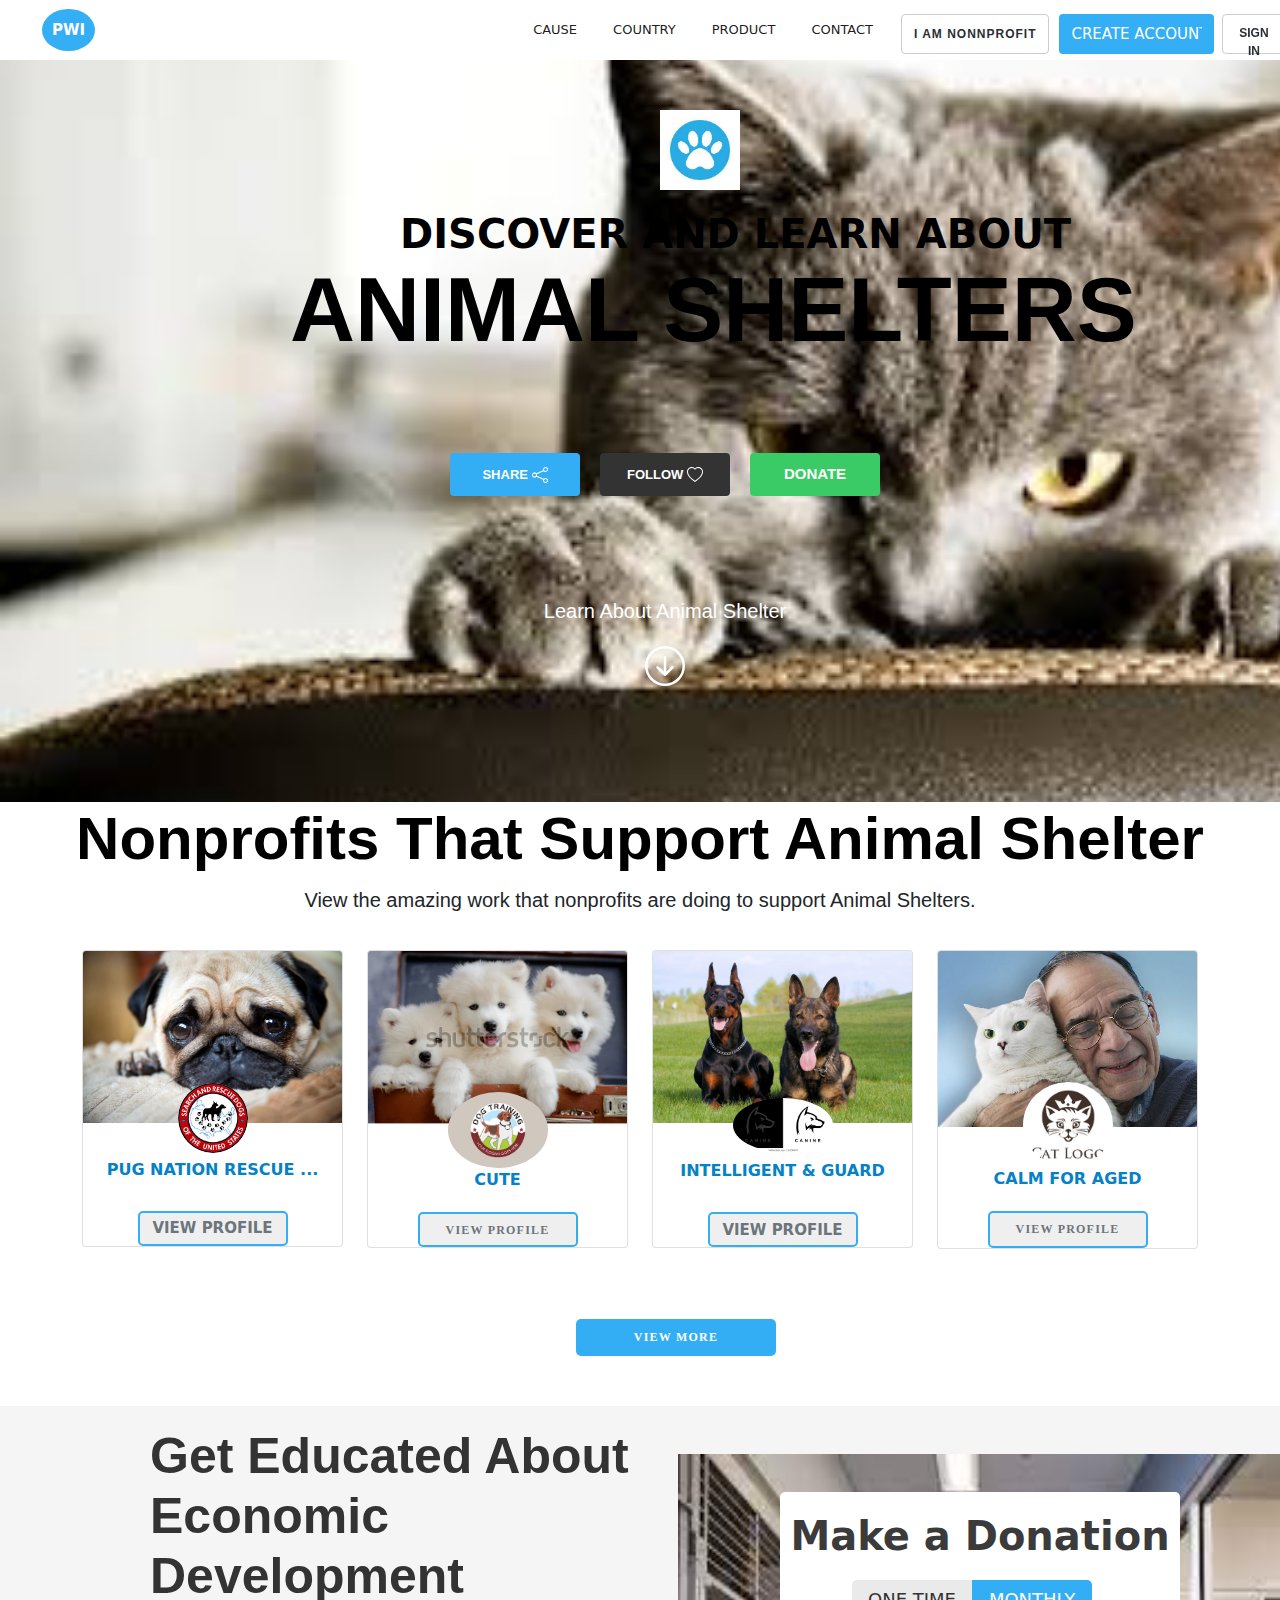
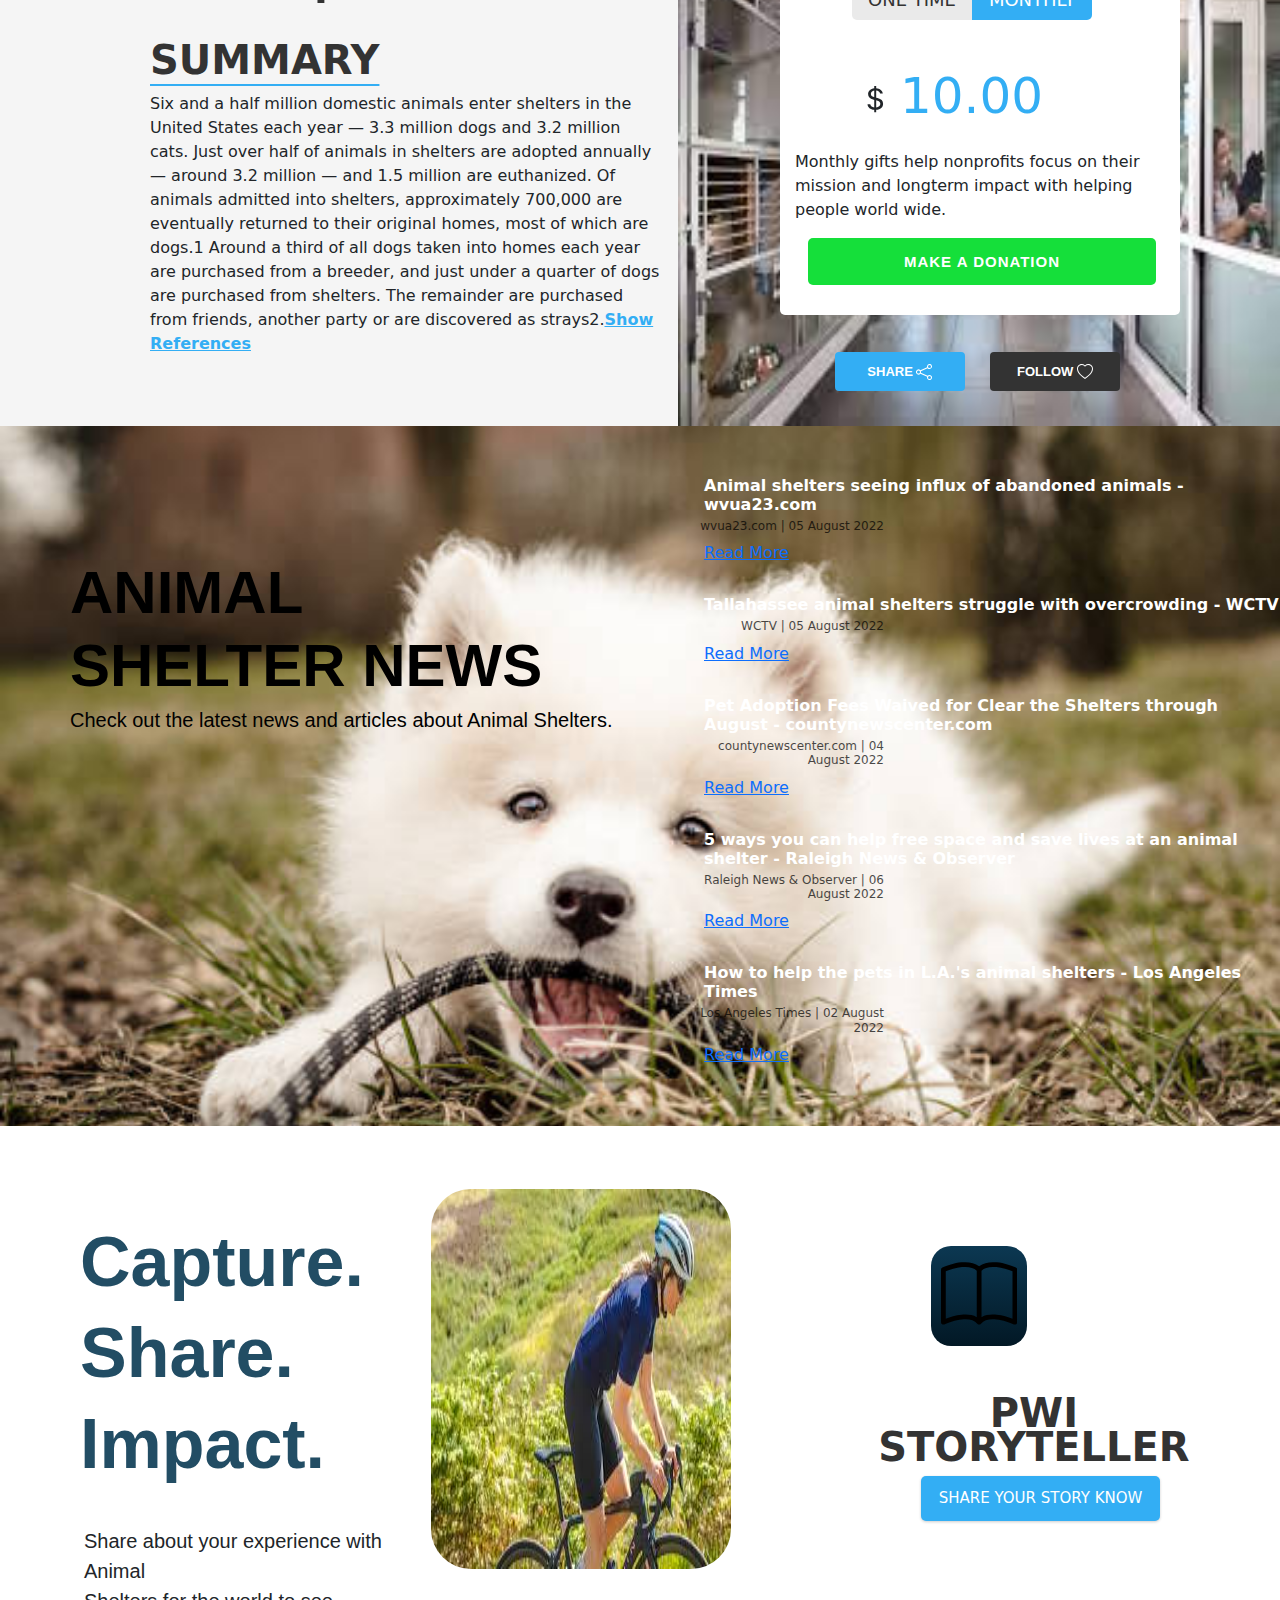
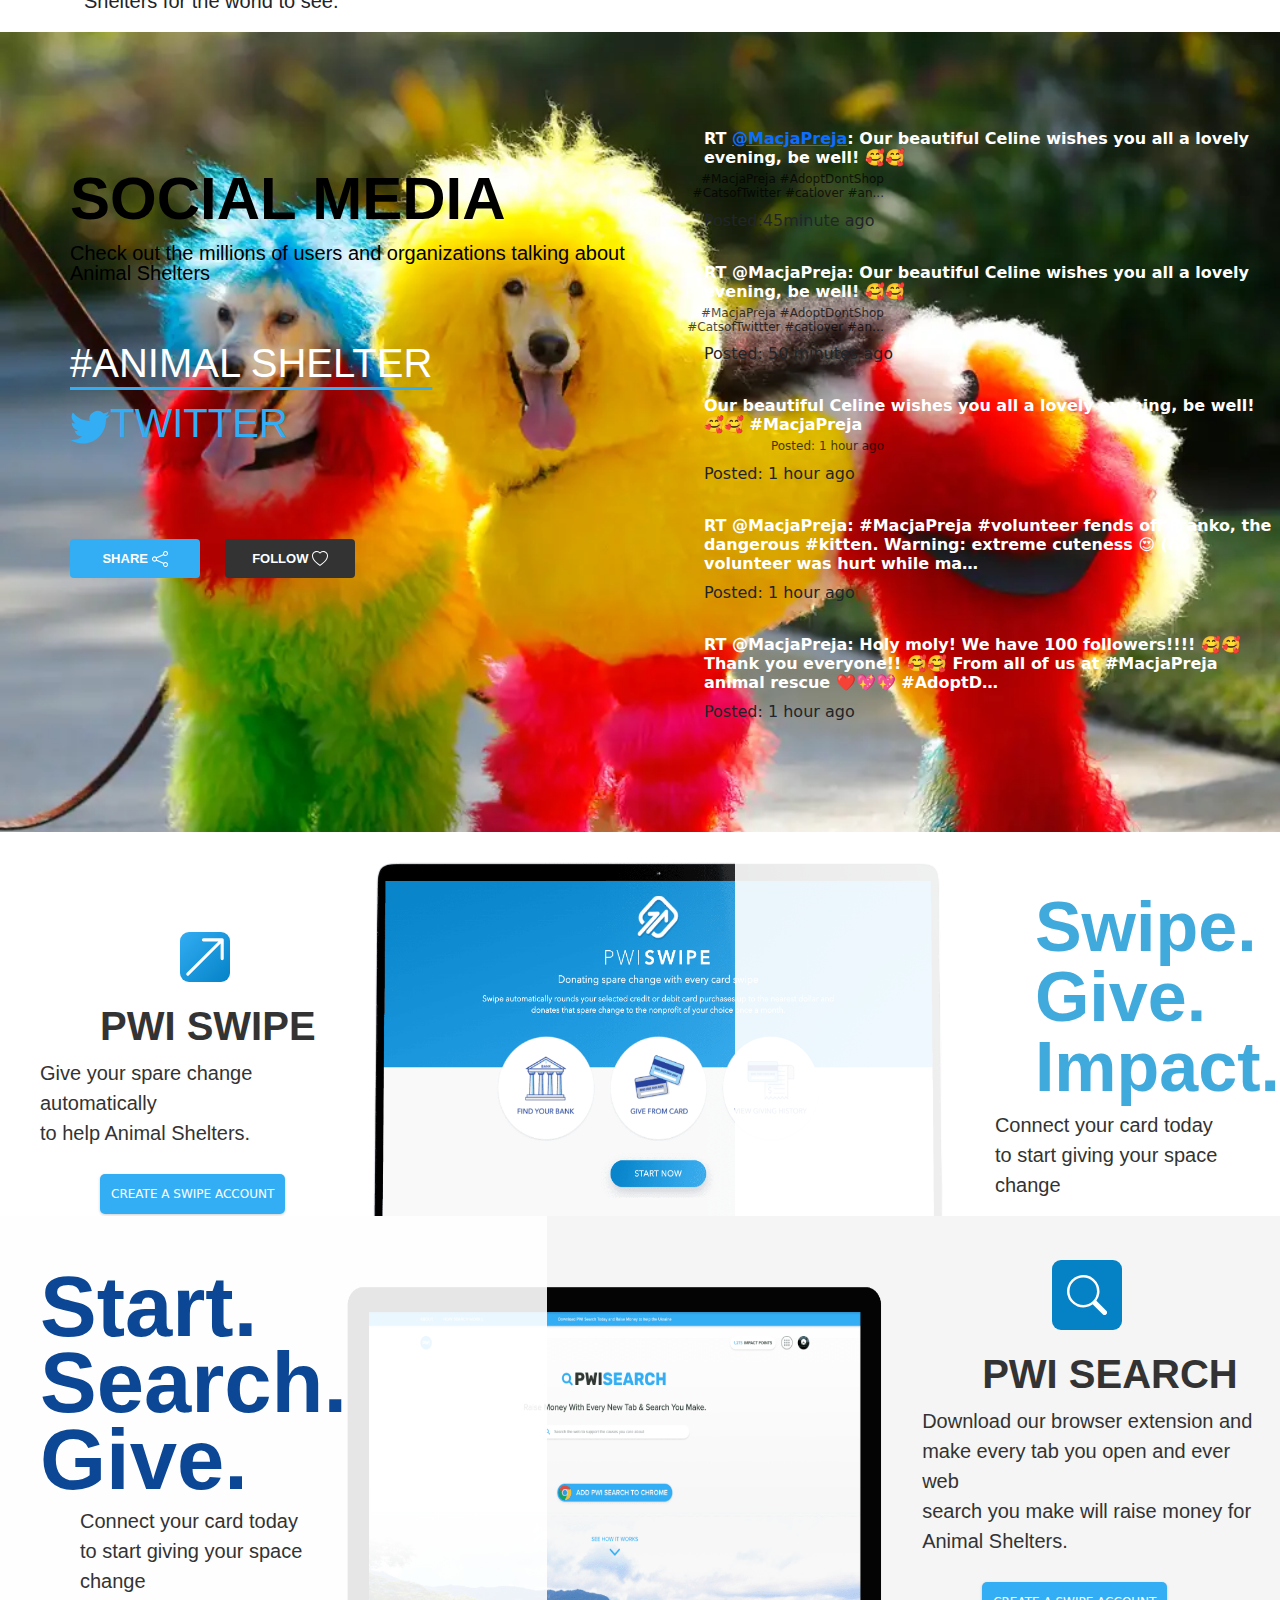
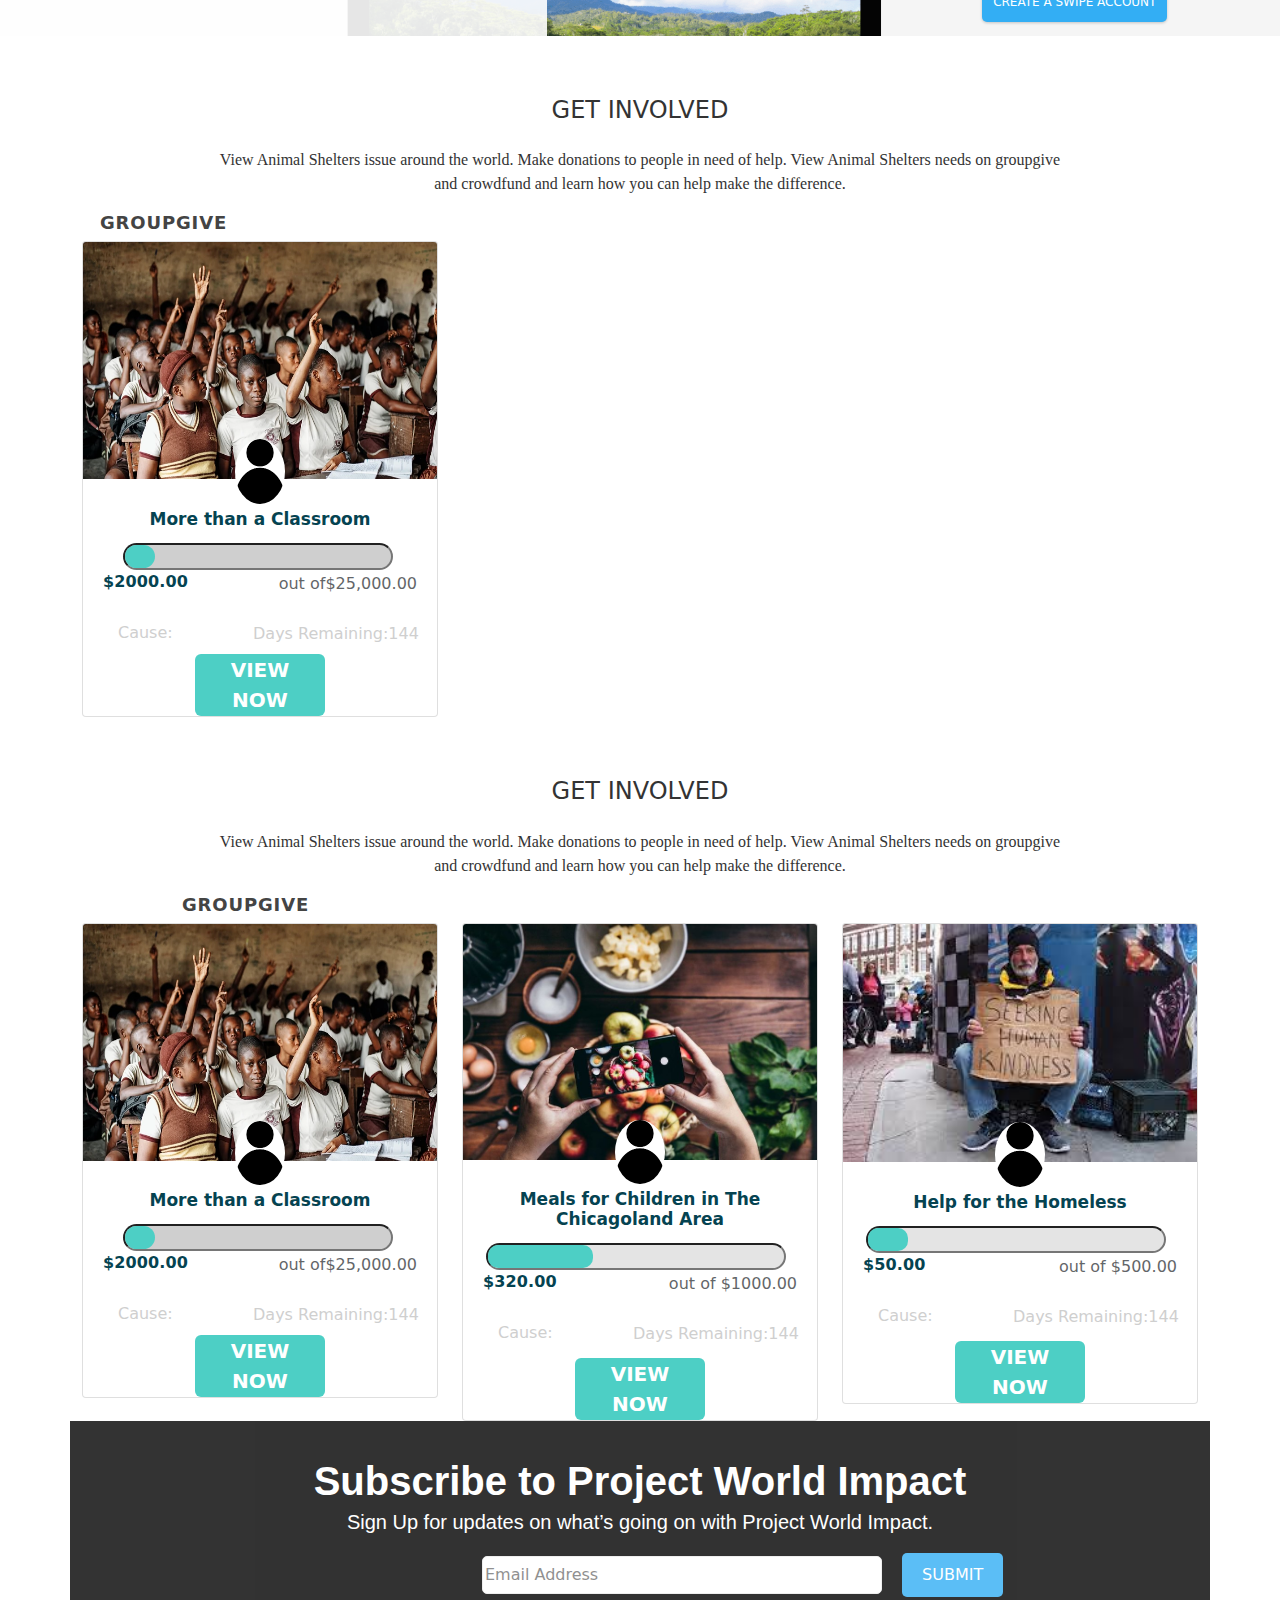
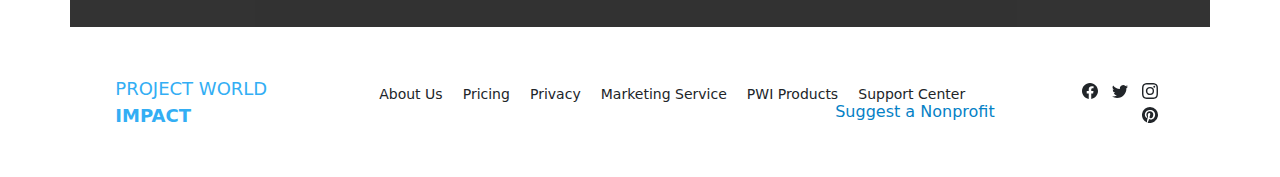
==== commit b30f626d: "add pwi groupgive" ====
--- a/index.html
+++ b/index.html
@@ -265,21 +265,6 @@
         search you make will raise money for <br>Animal Shelters.</p>
       <button type="submit" class="bl">create a swipe account</button>
     </div>
-    <div class="se">
-      <div class="sea">
-        <h2>Start.<br>Search. <br>Give.</h2>
-        <p class="bk">Connect your card today <br>to start giving your space <br>change</p>
-      </div>
-       <img src="./img/pwi-search.png" alt="" width="535px" height="350px">
-      <div class="sear">
-        <svg xmlns="http://www.w3.org/2000/svg" width="16" height="16" fill="currentColor" class="bi bi-search" viewBox="0 0 16 16" id="searc">
-          <path d="M11.742 10.344a6.5 6.5 0 1 0-1.397 1.398h-.001c.03.04.062.078.098.115l3.85 3.85a1 1 0 0 0 1.415-1.414l-3.85-3.85a1.007 1.007 0 0 0-.115-.1zM12 6.5a5.5 5.5 0 1 1-11 0 5.5 5.5 0 0 1 11 0z"/>
-        </svg>
-        <h2 class="bj">PWI SEARCH</h2>
-        <p class="bk">Download our browser extension and <br>make every tab you open and ever web <br>
-          search you make will raise money for <br>Animal Shelters.</p>
-        <button type="submit" class="bl">create a swipe account</button>
-      </div>
   </div>
   <div id="bo">
     <h4 class="bo">get involved</h4>
@@ -301,6 +286,25 @@
           <button type="submit" class="view" id="vi">VIEW NOW</button>
         </div>
       </div>
+      <h4 class="bo">get involved</h4>
+      <p class="bp">View Animal Shelters issue around the world. Make donations to people in need of help. View Animal
+        Shelters needs on groupgive <br> and crowdfund and learn how you can help make the difference.</p>
+      <h4 class="br">groupgive</h4>
+    <div class="container">
+      <div class="row">
+        <div class="col-4">
+          <div class="card">
+            <img src="./img/group.webp" alt="" class="card-img-top" id="gr">
+            <img src="./img/personi.png" alt="" class="dogm" id="mrdog">
+            <p class="bs">More than a Classroom</p>
+            <button id="bt"></button><input type="text" id="bu">
+            <span class="dollar">$2000.00</span>
+            <h6>out of$25,000.00</h6>
+            <span class="days">Cause: </span> <span class="remain"> Days Remaining:144</span>
+            <br><br>
+            <button type="submit" class="view" id="vi">VIEW NOW</button>
+          </div>
+        </div>
       <div class="col-4">
         <div class="card">
           <img src="./img/meal.jpg" alt="" class="card-img-top">
--- a/css/styles.css
+++ b/css/styles.css
@@ -1090,7 +1090,7 @@
     content: "";
     background-color: white;
     position: absolute;
-    top: 0px;
+    top: -23px;
     right: 0px;
    left: -40px;
    bottom: 0px;
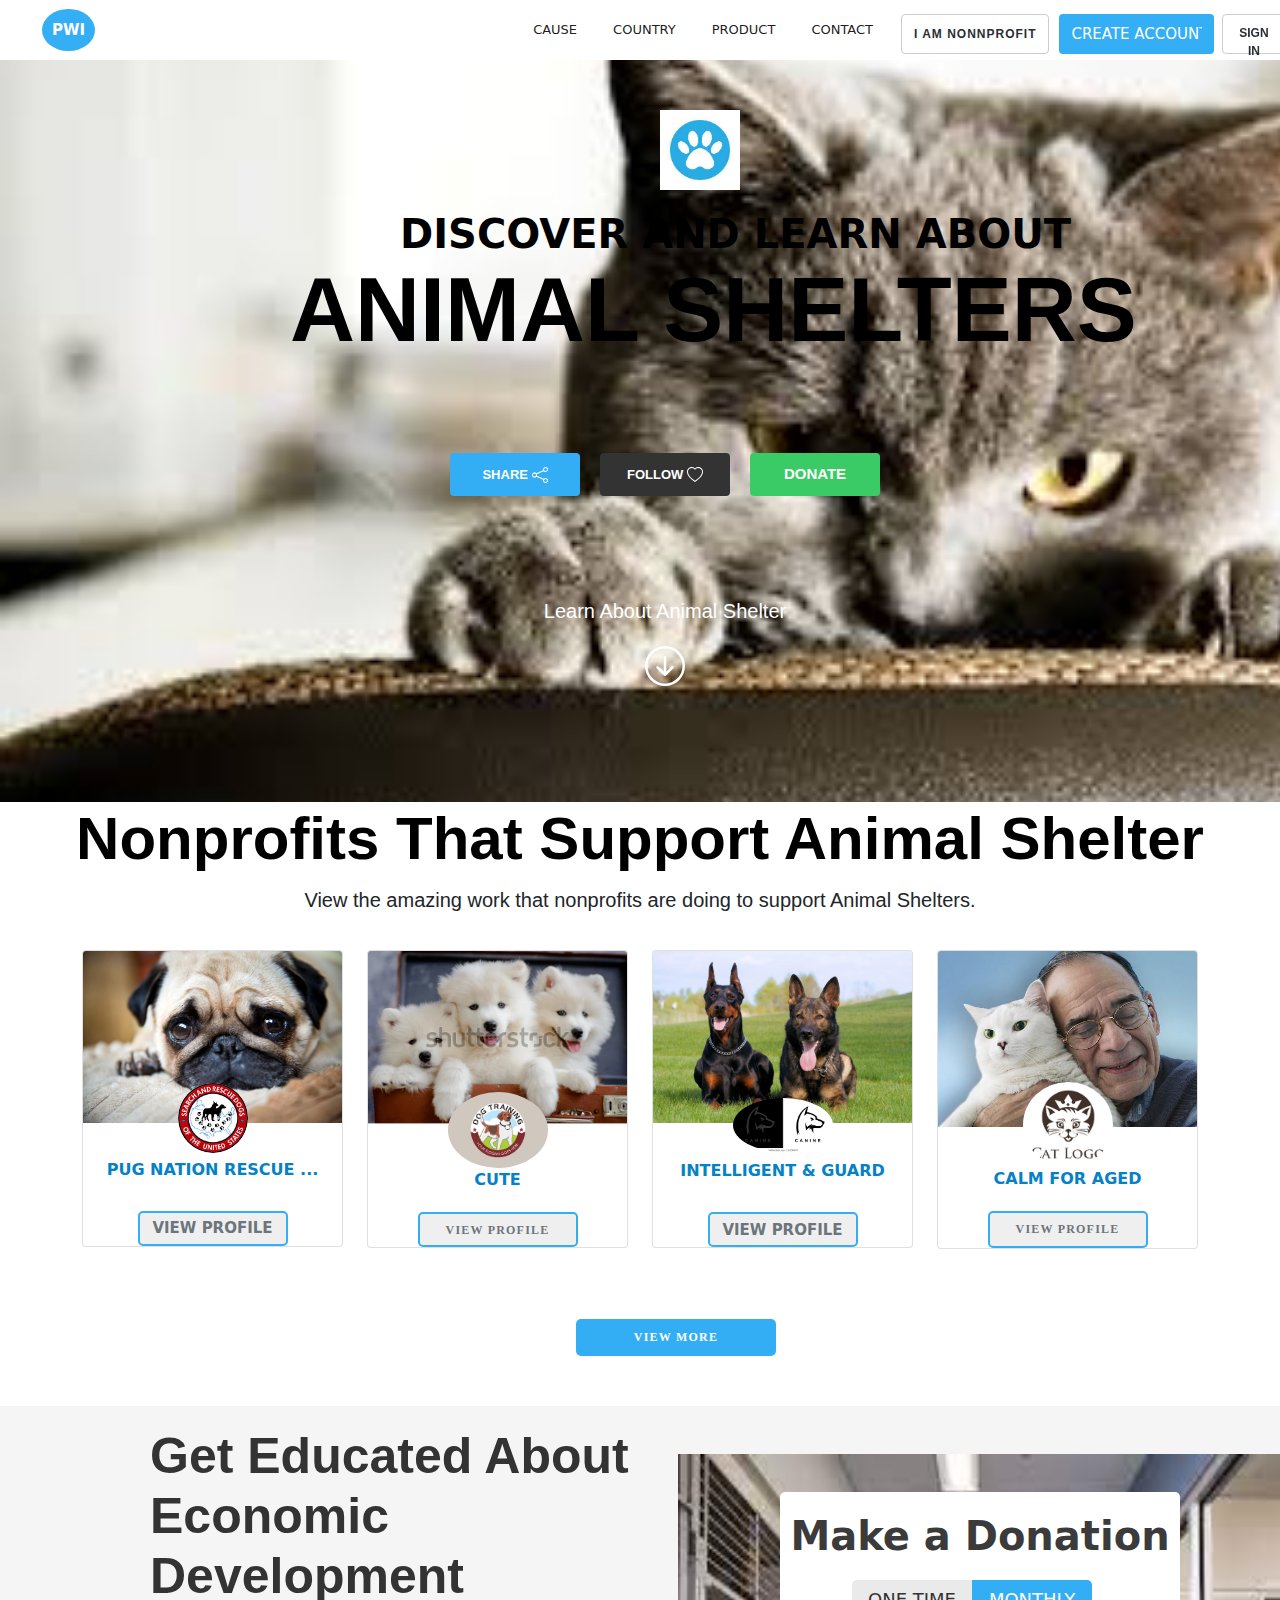
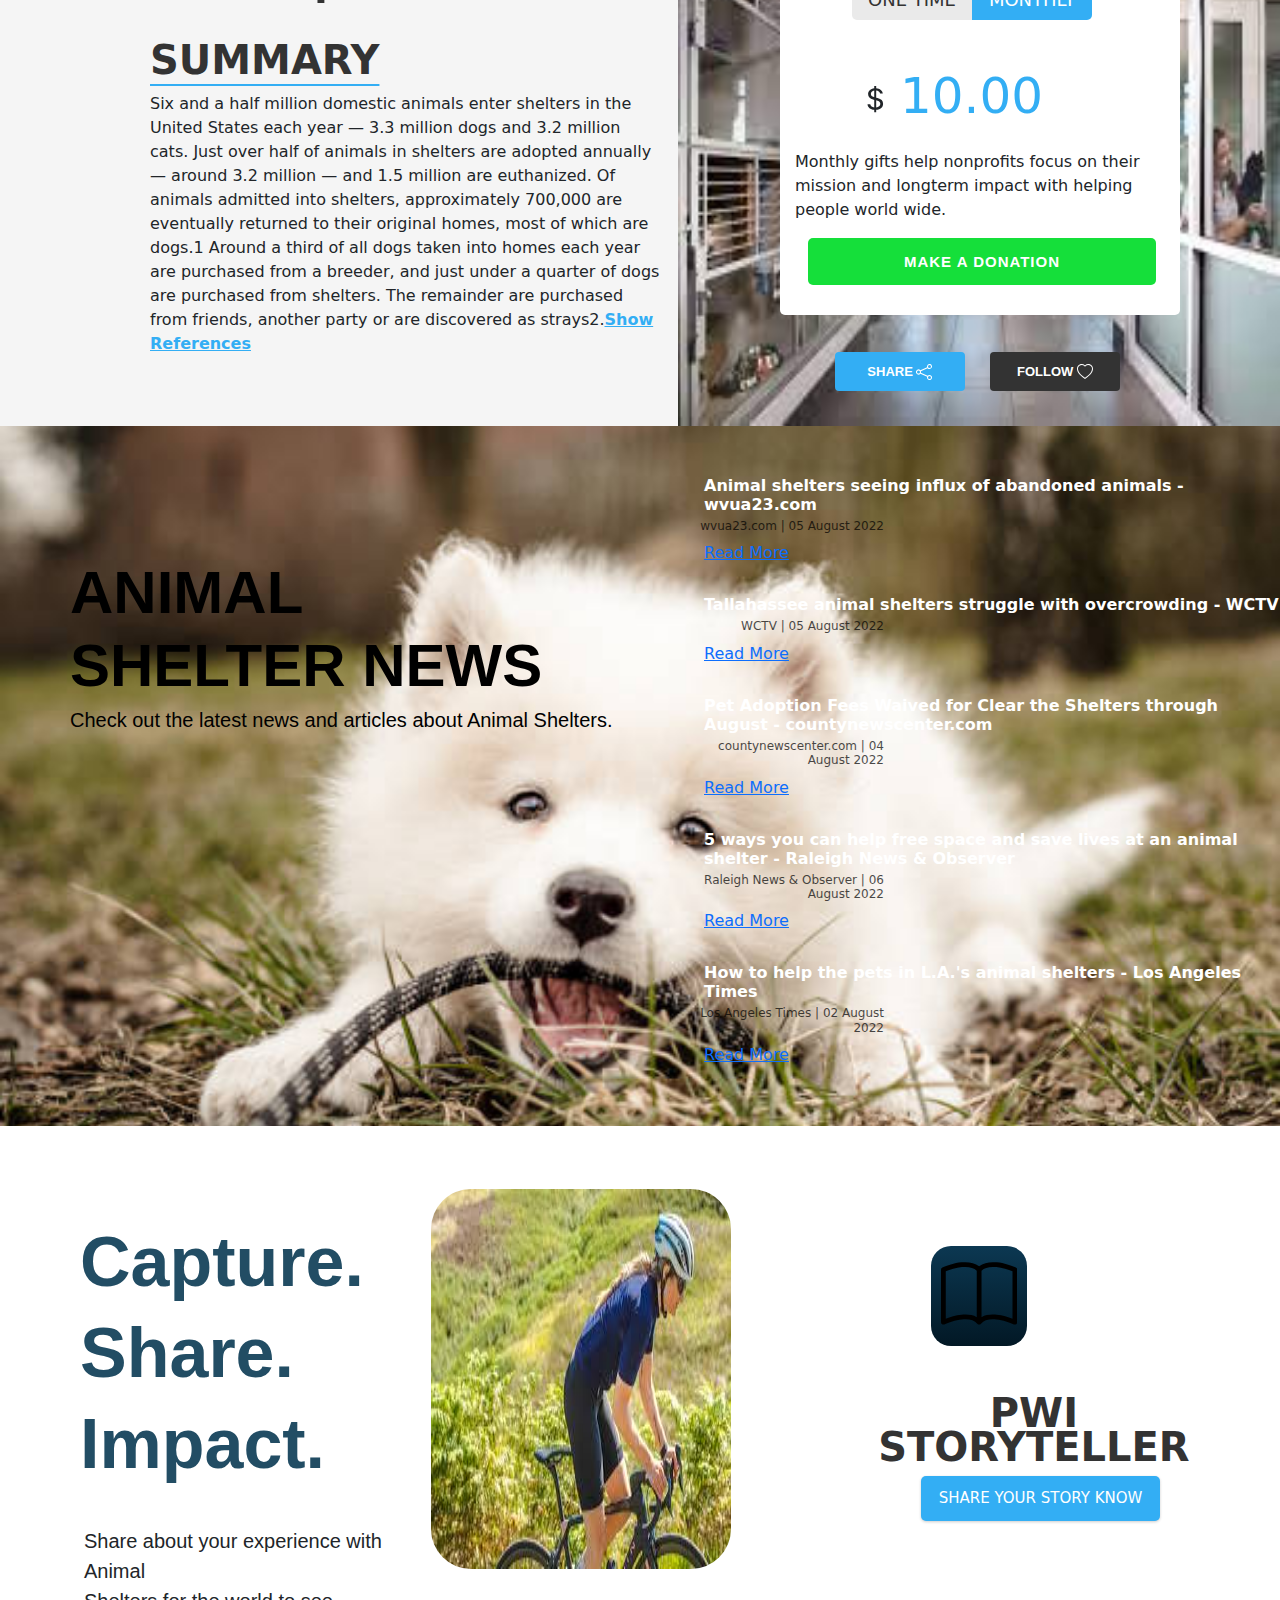
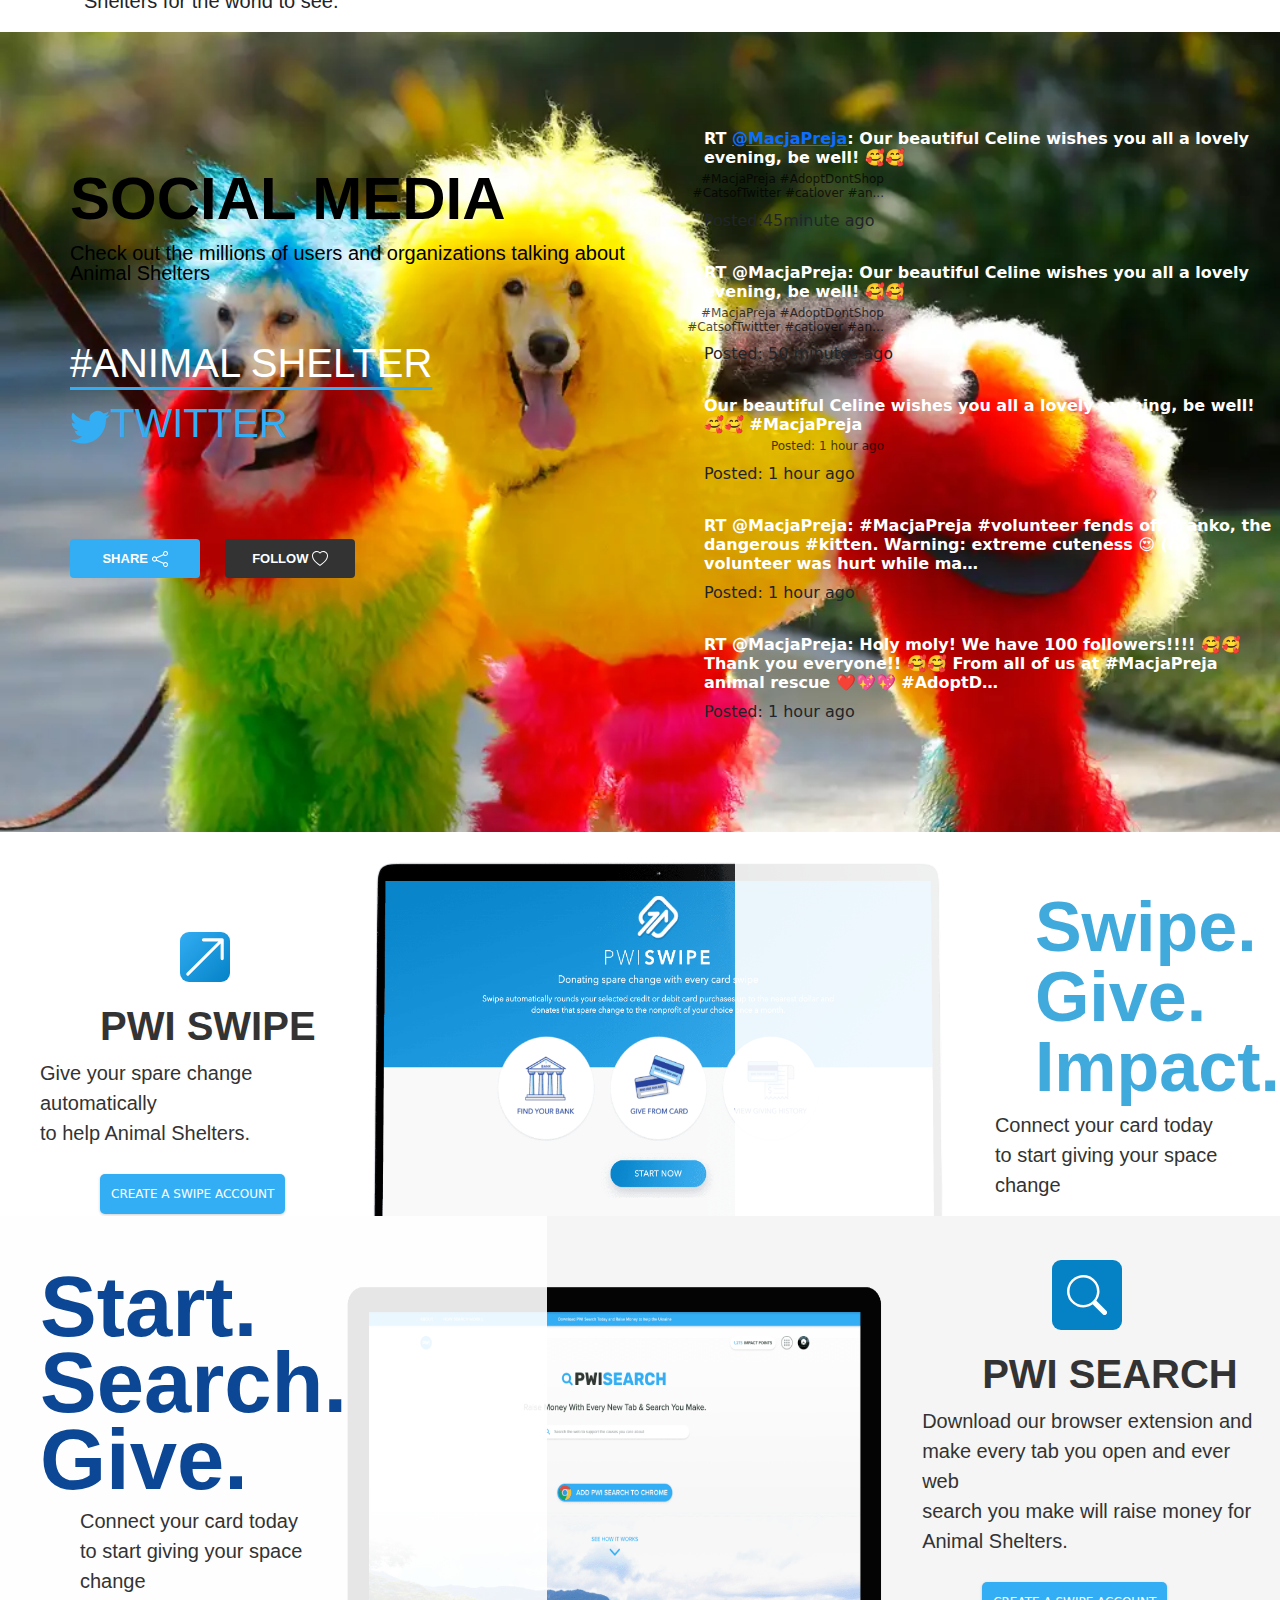
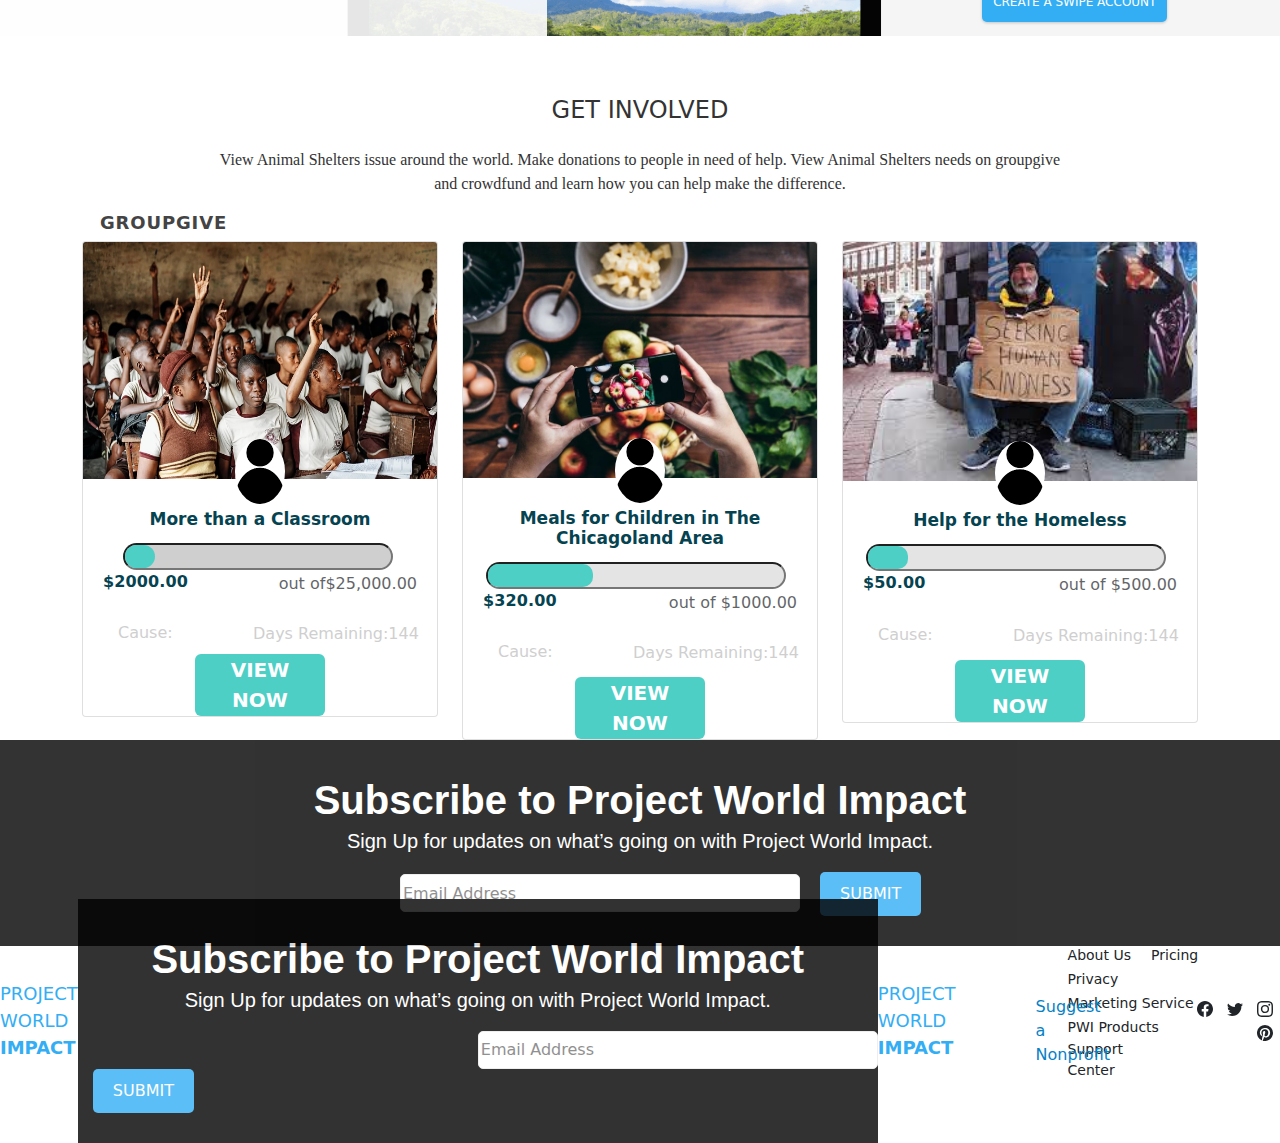
==== commit caf32a13: "add subscribe to pwi" ====
--- a/index.html
+++ b/index.html
@@ -286,25 +286,6 @@
           <button type="submit" class="view" id="vi">VIEW NOW</button>
         </div>
       </div>
-      <h4 class="bo">get involved</h4>
-      <p class="bp">View Animal Shelters issue around the world. Make donations to people in need of help. View Animal
-        Shelters needs on groupgive <br> and crowdfund and learn how you can help make the difference.</p>
-      <h4 class="br">groupgive</h4>
-    <div class="container">
-      <div class="row">
-        <div class="col-4">
-          <div class="card">
-            <img src="./img/group.webp" alt="" class="card-img-top" id="gr">
-            <img src="./img/personi.png" alt="" class="dogm" id="mrdog">
-            <p class="bs">More than a Classroom</p>
-            <button id="bt"></button><input type="text" id="bu">
-            <span class="dollar">$2000.00</span>
-            <h6>out of$25,000.00</h6>
-            <span class="days">Cause: </span> <span class="remain"> Days Remaining:144</span>
-            <br><br>
-            <button type="submit" class="view" id="vi">VIEW NOW</button>
-          </div>
-        </div>
       <div class="col-4">
         <div class="card">
           <img src="./img/meal.jpg" alt="" class="card-img-top">
@@ -341,6 +322,16 @@
       <span class="ch">project world</span><br>
       <span class="ci">impact</span>
     </div>
+    <div class="ca">
+      <p class="cb">Subscribe to Project World Impact</p>
+      <p class="cd">Sign Up for updates on what’s going on with Project World Impact.</p>
+      <input type="text" placeholder="Email Address" id="ce"> <button class="cf"> submit</button>
+    </div>
+    <div class="cj">
+      <div class="cg">
+        <span class="ch">project world</span><br>
+        <span class="ci">impact</span>
+      </div>
     <ul>
       <li>About Us</li>
       <li>Pricing</li>
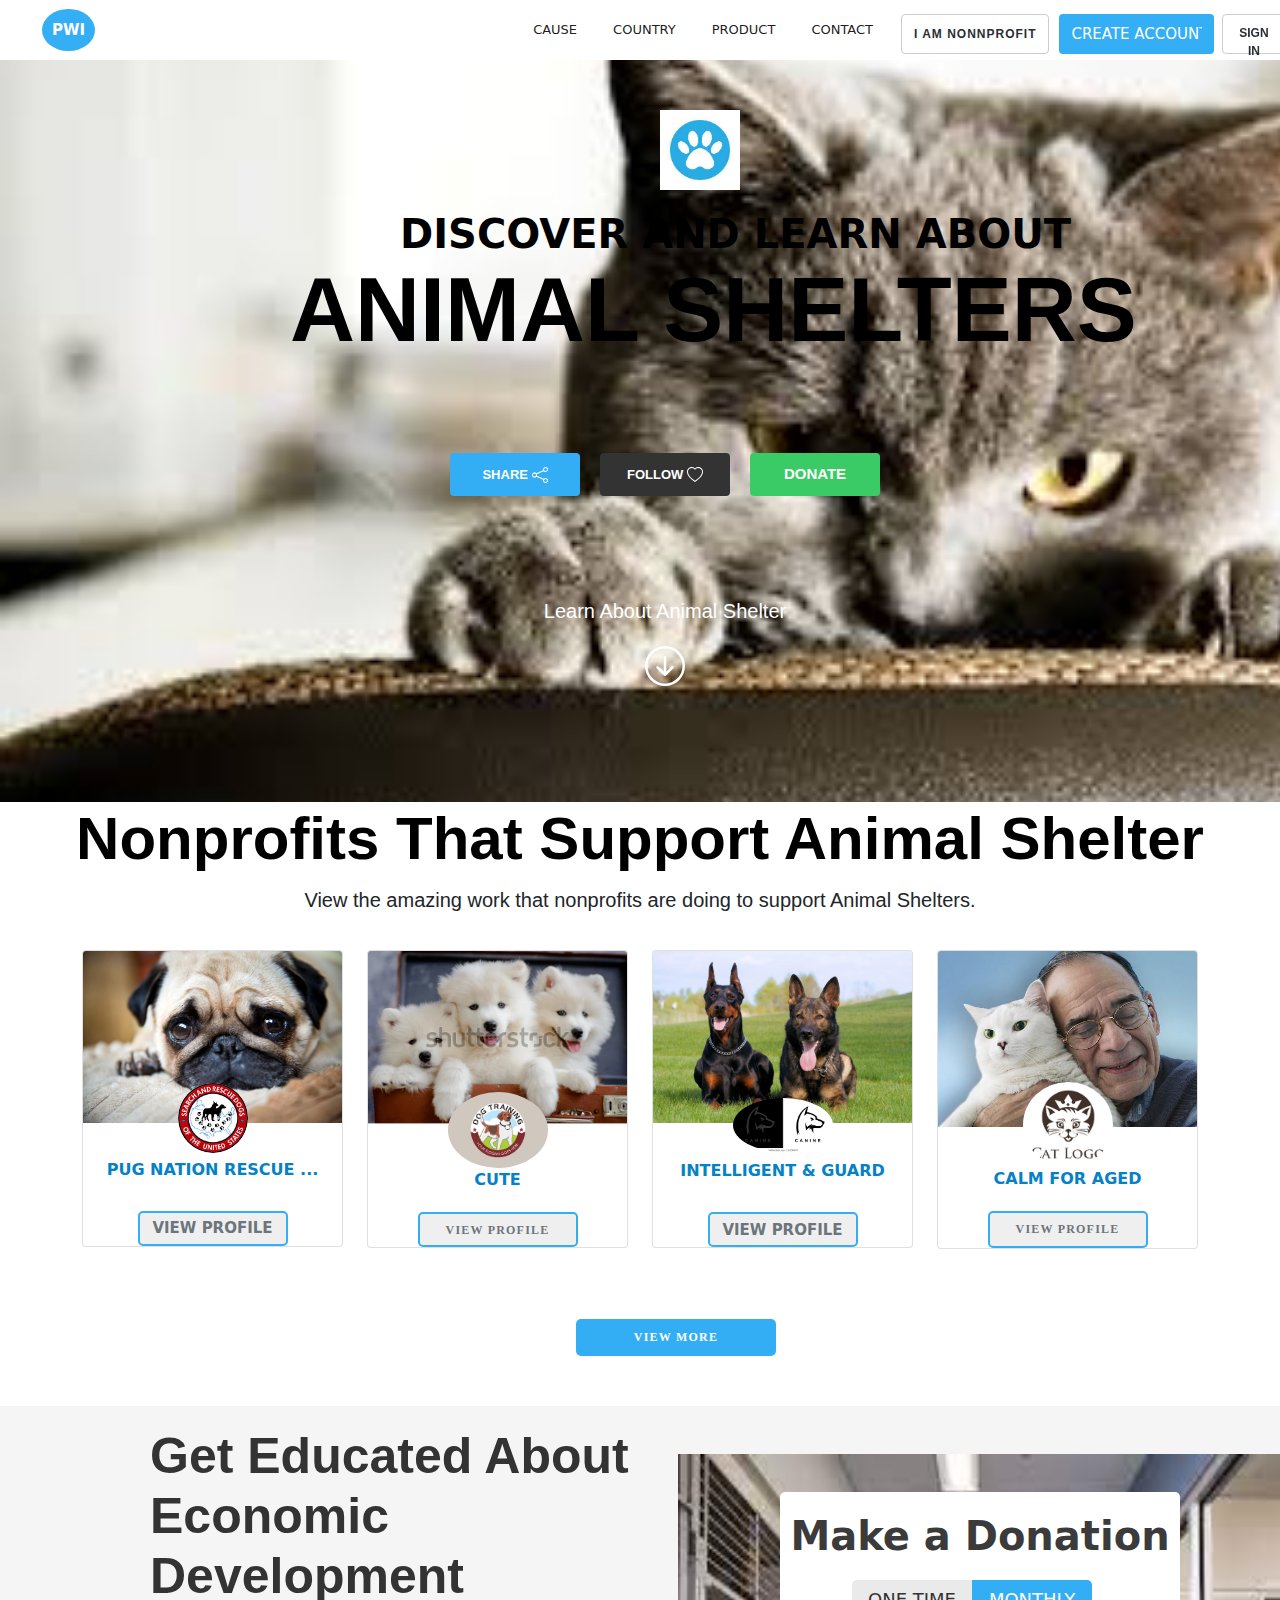
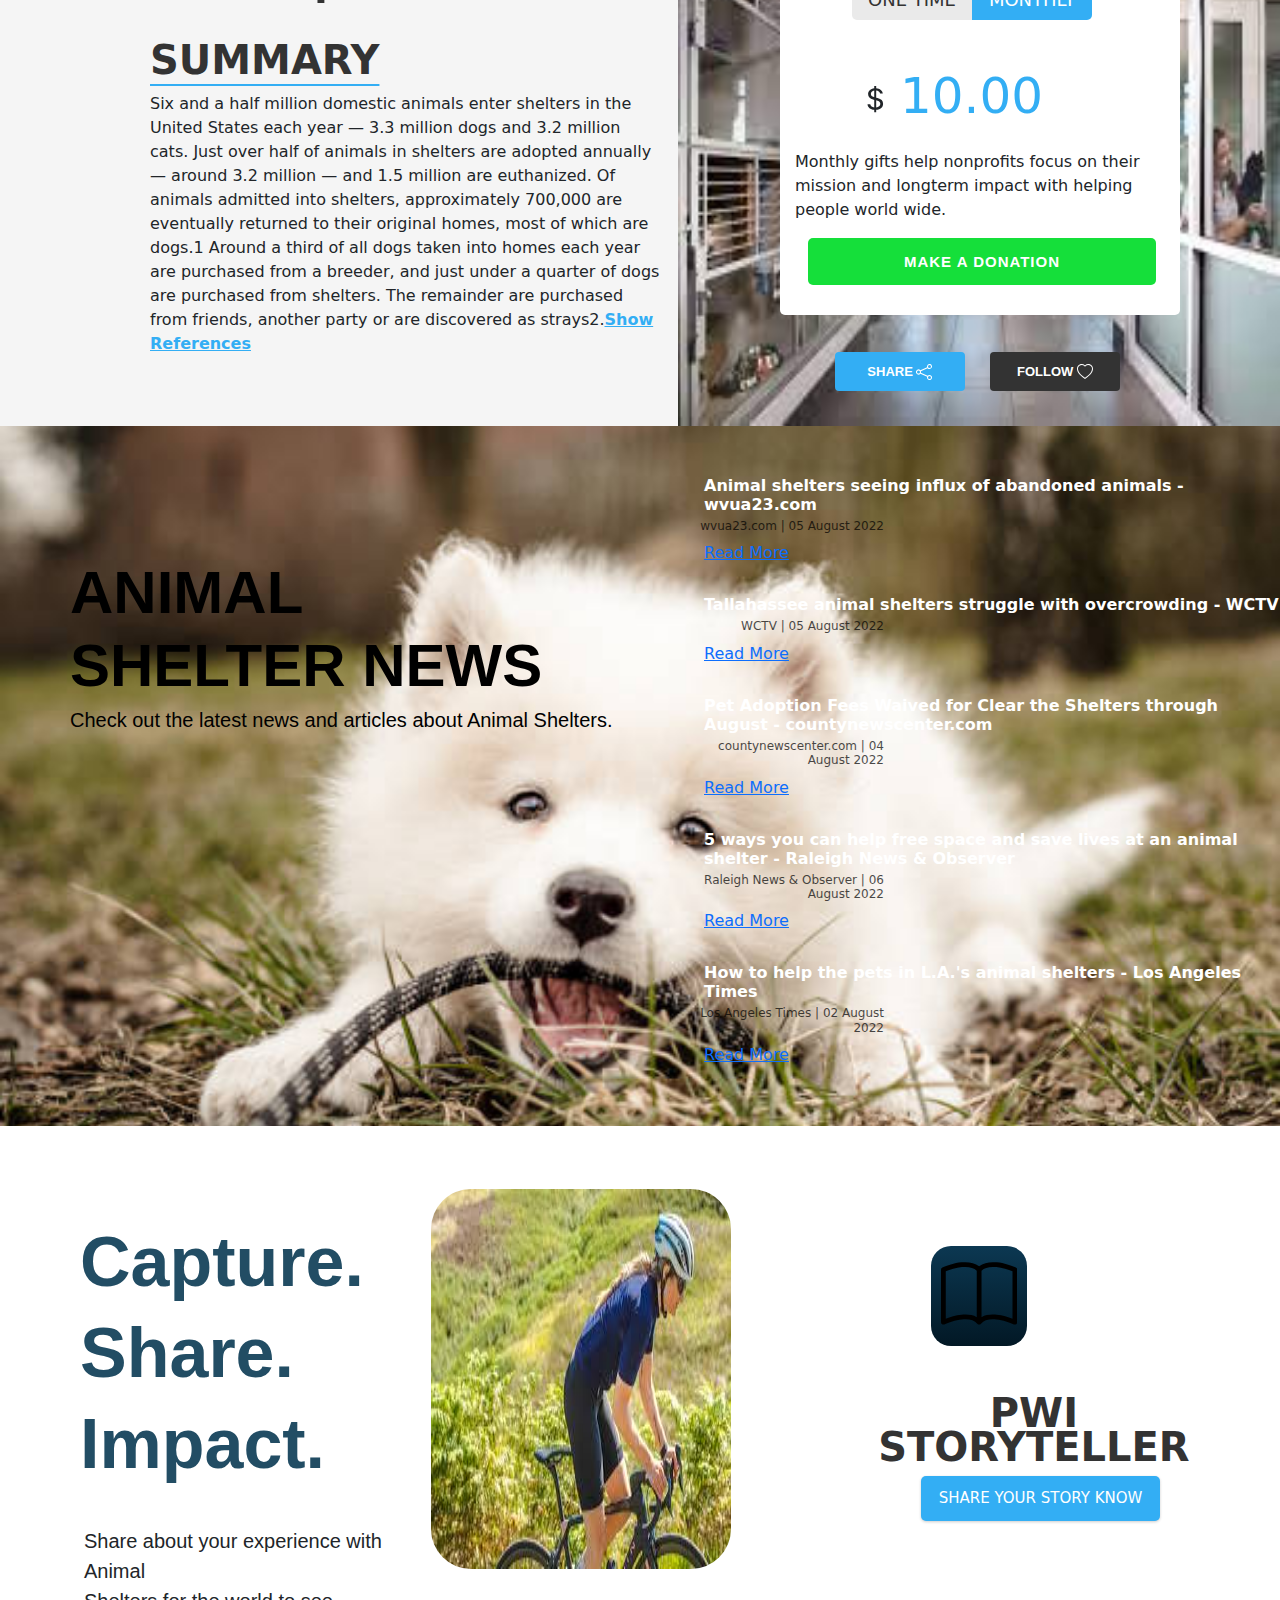
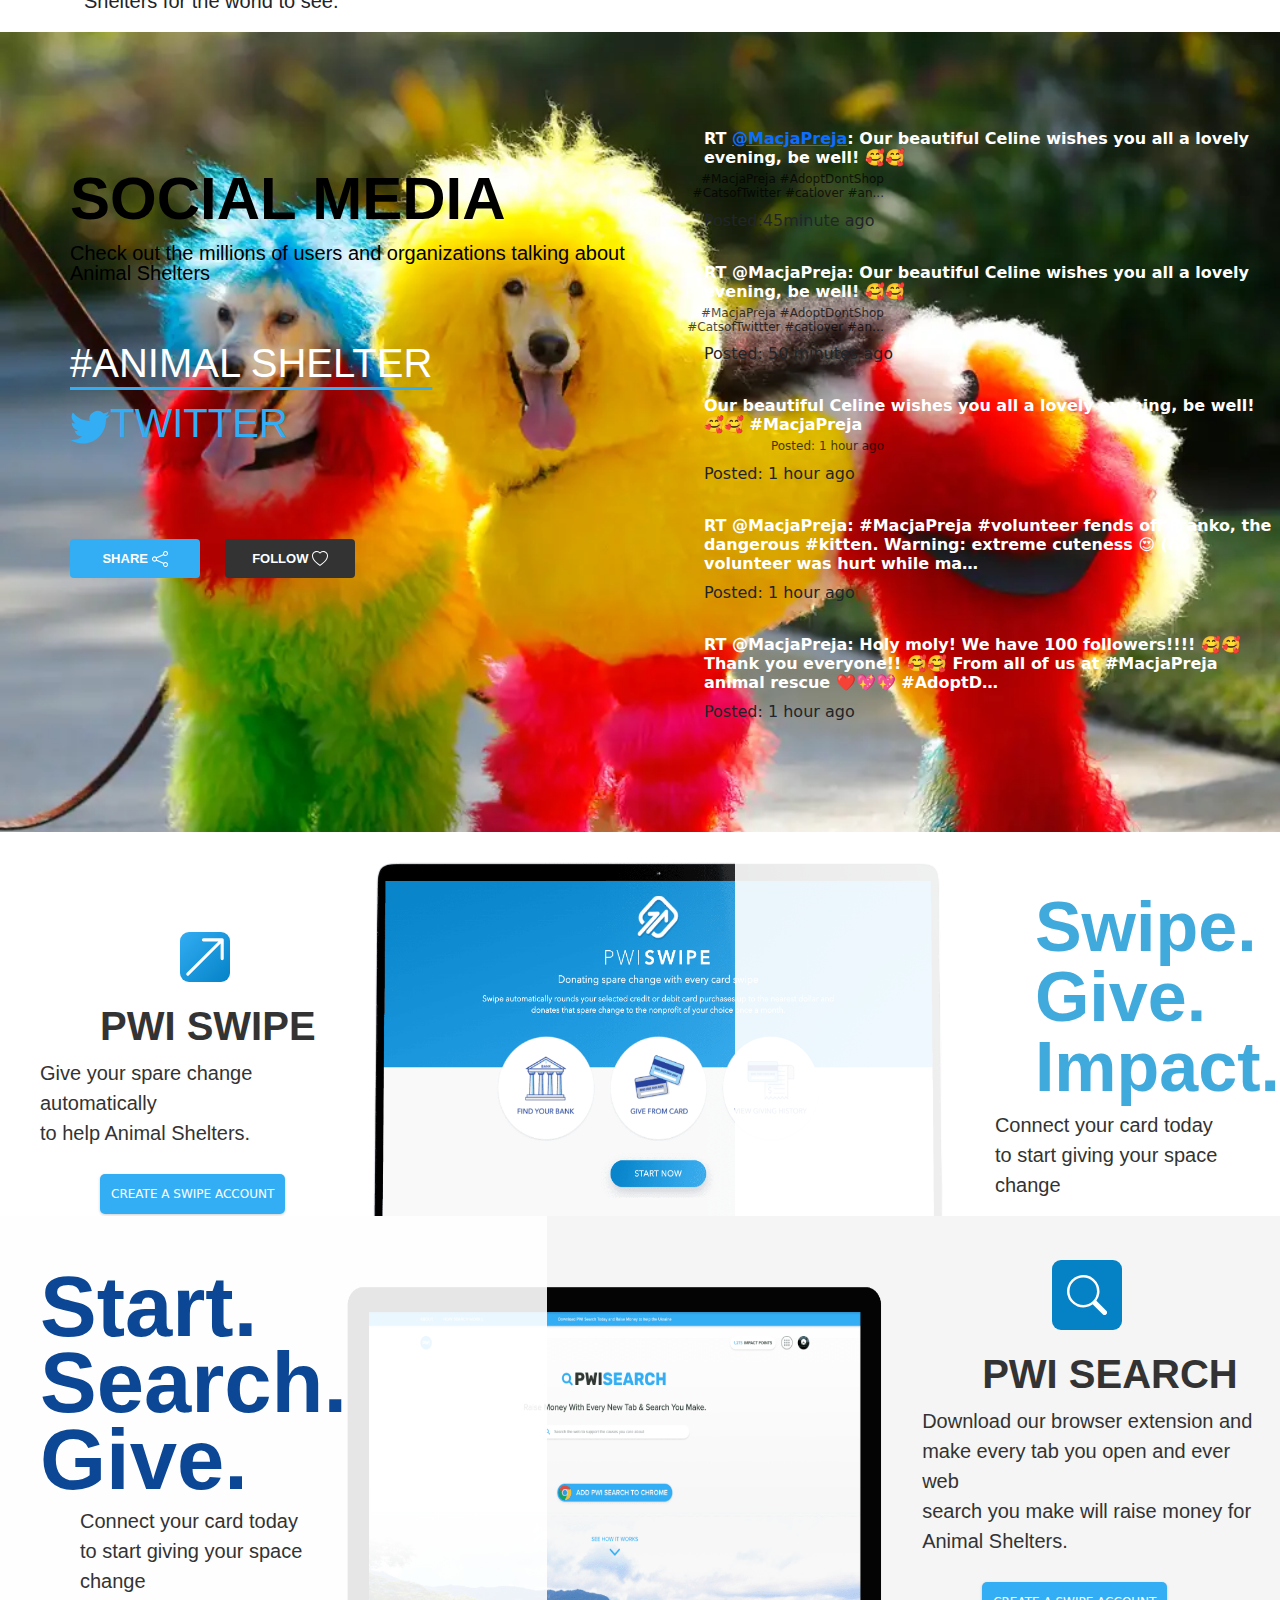
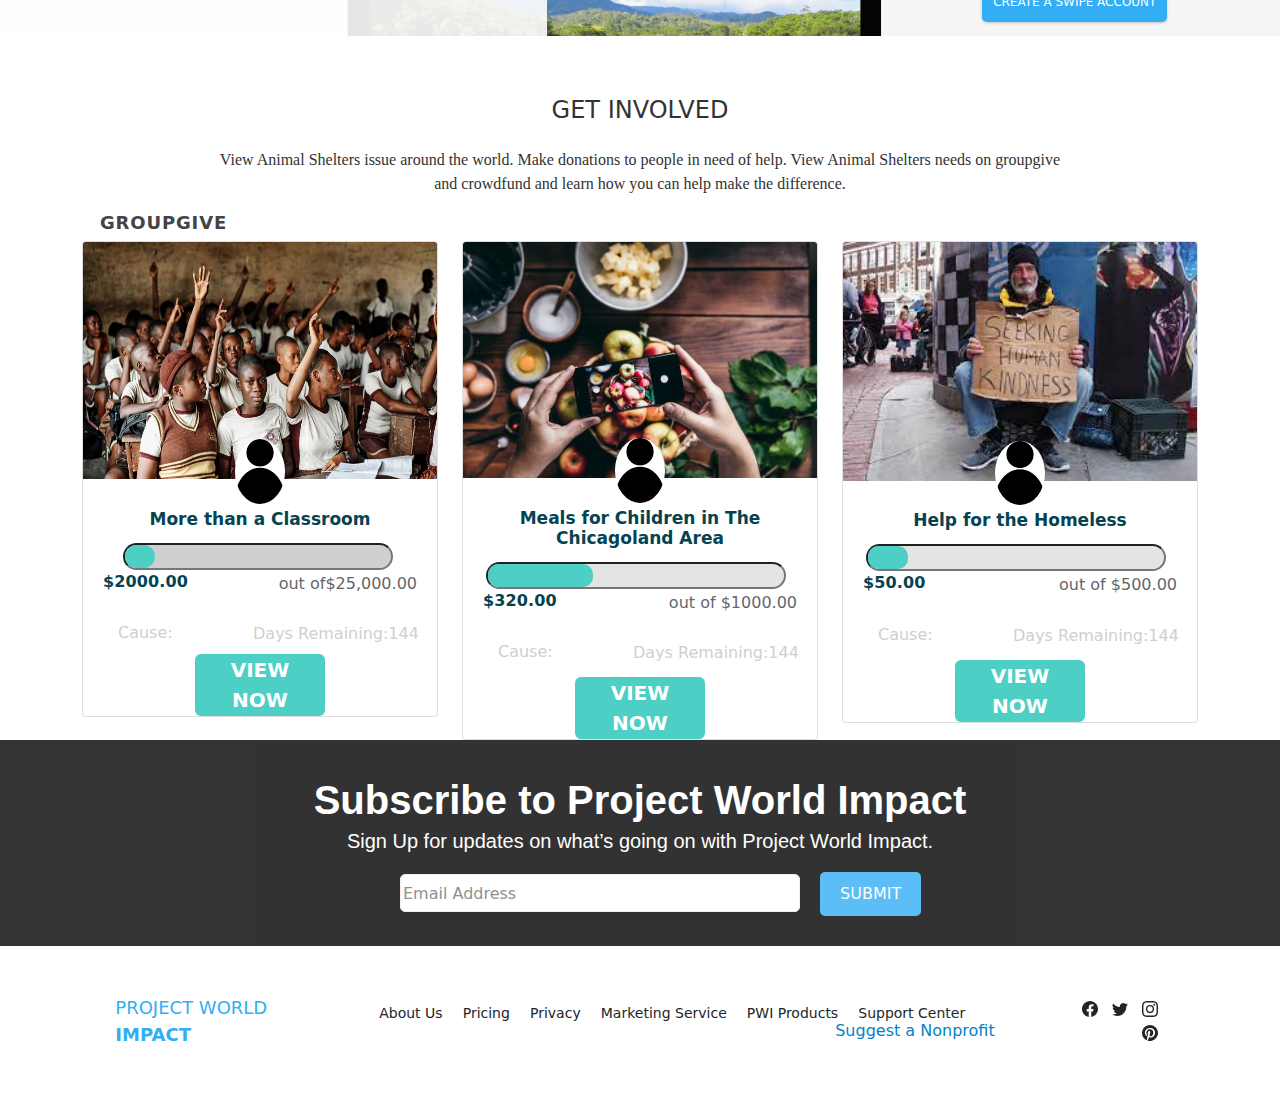
==== commit f4a97b14: "add readme" ====
--- a/index.html
+++ b/index.html
@@ -322,16 +322,6 @@
       <span class="ch">project world</span><br>
       <span class="ci">impact</span>
     </div>
-    <div class="ca">
-      <p class="cb">Subscribe to Project World Impact</p>
-      <p class="cd">Sign Up for updates on what’s going on with Project World Impact.</p>
-      <input type="text" placeholder="Email Address" id="ce"> <button class="cf"> submit</button>
-    </div>
-    <div class="cj">
-      <div class="cg">
-        <span class="ch">project world</span><br>
-        <span class="ci">impact</span>
-      </div>
     <ul>
       <li>About Us</li>
       <li>Pricing</li>
